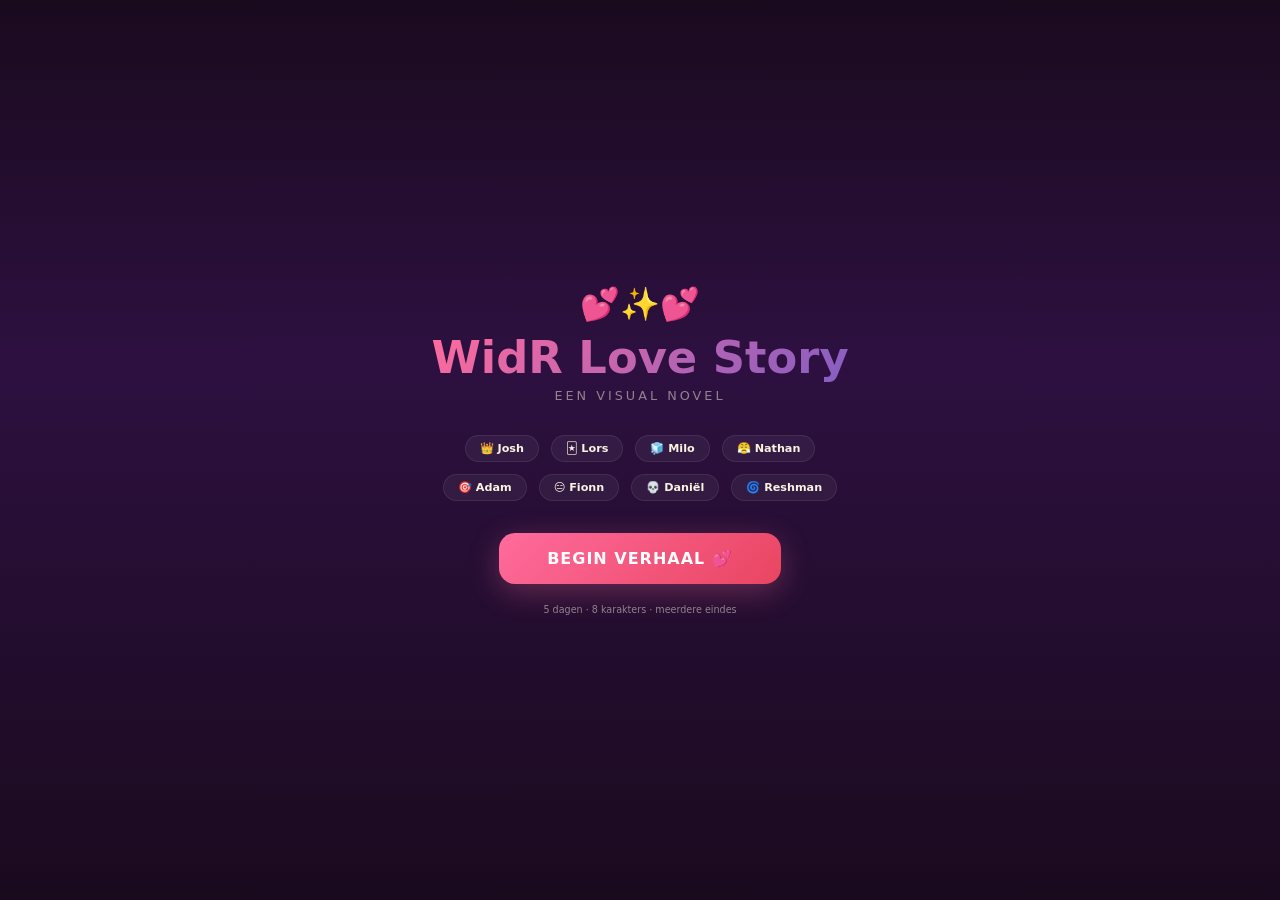
==== dating.html @ e09574bb "added dating games" ====
<!DOCTYPE html>
<html lang="nl">
<head>
<meta charset="UTF-8">
<meta name="viewport" content="width=device-width, initial-scale=1.0">
<title>WidR Love Story 💕</title>
<style>
*{margin:0;padding:0;box-sizing:border-box}
:root{--bg:#1a0a1e;--panel:rgba(40,15,50,0.92);--pink:#FF6B9D;--gold:#F5C518;--red:#E94560;--mint:#16C79A;--blue:#4A90D9;--purple:#845EC2;--text:#FAF3E0;--muted:rgba(250,243,224,0.5);--border:rgba(255,255,255,0.08)}
body{font-family:'Segoe UI',system-ui,sans-serif;background:var(--bg);color:var(--text);min-height:100vh;overflow:hidden}
.screen{display:none;width:100vw;height:100vh;position:absolute;top:0;left:0;flex-direction:column}
.screen.active{display:flex}
button{font-family:inherit;cursor:pointer;border:none;transition:all .25s}
button:hover{transform:translateY(-2px)}
button:active{transform:translateY(0)}

#title-screen{align-items:center;justify-content:center;text-align:center;padding:24px;background:linear-gradient(180deg,#1a0a1e 0%,#2d1040 40%,#1a0a1e 100%)}
.title-hearts{font-size:2rem;margin-bottom:8px;animation:float 3s ease-in-out infinite}
@keyframes float{0%,100%{transform:translateY(0)}50%{transform:translateY(-8px)}}
.title-logo{font-size:2.8rem;font-weight:900;margin-bottom:4px;background:linear-gradient(135deg,var(--pink),var(--purple));-webkit-background-clip:text;-webkit-text-fill-color:transparent}
.title-sub{color:var(--muted);font-size:.8rem;letter-spacing:3px;text-transform:uppercase;margin-bottom:32px}
.title-cast{display:flex;gap:12px;flex-wrap:wrap;justify-content:center;margin-bottom:32px;max-width:400px}
.cast-chip{background:rgba(255,255,255,.05);padding:6px 14px;border-radius:20px;font-size:.7rem;font-weight:600;border:1px solid var(--border)}
.start-btn{padding:16px 48px;border-radius:16px;background:linear-gradient(135deg,var(--pink),var(--red));color:white;font-weight:800;font-size:1rem;letter-spacing:1px;text-transform:uppercase;box-shadow:0 8px 30px rgba(255,107,157,0.3)}
.start-btn:hover{box-shadow:0 12px 40px rgba(255,107,157,0.5)}

#game-screen{flex-direction:column;background:linear-gradient(180deg,#12081a,#1a0a1e)}
.game-top{padding:12px 20px;display:flex;justify-content:space-between;align-items:center;border-bottom:1px solid var(--border);background:rgba(0,0,0,.3)}
.day-label{font-size:.7rem;color:var(--pink);font-weight:700;letter-spacing:2px;text-transform:uppercase}
.time-label{font-size:.65rem;color:var(--muted);font-weight:600}
.hearts-bar{display:flex;gap:10px;flex-wrap:wrap;justify-content:center}
.hb-item{display:flex;align-items:center;gap:3px;font-size:.6rem;font-weight:700;color:var(--muted);padding:3px 8px;border-radius:12px;background:rgba(255,255,255,.04)}
.hb-item .hb-hearts{color:var(--pink)}

.scene-area{flex:1;display:flex;flex-direction:column;justify-content:flex-end;position:relative;overflow:hidden}
.scene-bg{position:absolute;top:0;left:0;width:100%;height:100%;display:flex;align-items:center;justify-content:center;opacity:.15;font-size:8rem;pointer-events:none}
.scene-chars{display:flex;justify-content:center;gap:30px;padding:20px 40px;align-items:flex-end;min-height:200px}
.scene-char{text-align:center;transition:all .4s;opacity:.4;transform:scale(.85)}
.scene-char.active{opacity:1;transform:scale(1)}
.scene-char.highlight{opacity:1;transform:scale(1.1);filter:drop-shadow(0 0 20px rgba(255,107,157,0.4))}
.sc-emoji{font-size:3.5rem;display:block}
.sc-name{font-size:.65rem;font-weight:700;margin-top:4px;letter-spacing:1px}
.sc-hearts-display{font-size:.6rem;color:var(--pink);margin-top:2px}

.dialogue-area{background:var(--panel);backdrop-filter:blur(16px);border-top:1px solid var(--border);padding:20px 28px;min-height:180px;display:flex;flex-direction:column}
.narrator-text{font-size:.8rem;color:var(--muted);font-style:italic;line-height:1.7;margin-bottom:12px}
.speaker-name{font-size:.65rem;color:var(--pink);font-weight:700;letter-spacing:2px;text-transform:uppercase;margin-bottom:6px}
.dialogue-text{font-size:.9rem;line-height:1.7;margin-bottom:14px;min-height:40px}
.choices{display:flex;flex-direction:column;gap:6px}
.choice-btn{padding:12px 18px;border-radius:12px;background:rgba(255,255,255,.05);color:var(--text);font-size:.8rem;font-weight:600;text-align:left;border:1px solid var(--border);line-height:1.4}
.choice-btn:hover{background:rgba(255,107,157,.1);border-color:rgba(255,107,157,.3)}
.continue-btn{align-self:flex-end;padding:10px 24px;border-radius:10px;background:rgba(255,255,255,.06);color:var(--muted);font-size:.7rem;font-weight:700;border:1px solid var(--border);margin-top:8px}
.continue-btn:hover{background:rgba(255,107,157,.1);color:var(--pink);border-color:rgba(255,107,157,.3)}

.heart-popup{position:fixed;font-size:1.8rem;pointer-events:none;animation:heartFloat 1.2s forwards;z-index:100}
@keyframes heartFloat{0%{opacity:1;transform:translateY(0) scale(0.5)}30%{transform:translateY(-20px) scale(1.2)}100%{opacity:0;transform:translateY(-80px) scale(0.8)}}

.reaction-bubble{position:fixed;top:50%;left:50%;transform:translate(-50%,-50%);background:var(--panel);border:2px solid var(--pink);border-radius:16px;padding:16px 24px;font-size:.85rem;font-weight:600;text-align:center;z-index:90;animation:popIn .4s ease;pointer-events:none}
@keyframes popIn{0%{transform:translate(-50%,-50%) scale(0)}60%{transform:translate(-50%,-50%) scale(1.1)}100%{transform:translate(-50%,-50%) scale(1)}}

#ending-screen{align-items:center;justify-content:center;text-align:center;padding:40px;background:radial-gradient(circle at 50% 40%,rgba(255,107,157,.1),transparent 60%),linear-gradient(180deg,#1a0a1e,#2d1040)}
.ending-emoji{font-size:5rem;margin-bottom:12px;animation:float 2s ease-in-out infinite}
.ending-title{font-size:2rem;font-weight:900;margin-bottom:6px;background:linear-gradient(135deg,var(--pink),var(--gold));-webkit-background-clip:text;-webkit-text-fill-color:transparent}
.ending-sub{color:var(--muted);font-size:.75rem;letter-spacing:2px;text-transform:uppercase;margin-bottom:20px}
.ending-text{font-size:.9rem;line-height:1.8;max-width:500px;color:var(--text);margin-bottom:28px}
.ending-hearts{font-size:1.5rem;margin-bottom:24px}

@media(max-width:768px){
  .scene-chars{gap:16px;padding:12px 16px}
  .sc-emoji{font-size:2.5rem}
  .dialogue-area{padding:16px 20px;min-height:160px}
  .title-logo{font-size:2rem}
  .hearts-bar{gap:6px}
  .hb-item{font-size:.5rem;padding:2px 6px}
}
</style>
</head>
<body>

<div id="title-screen" class="screen active">
  <div class="title-hearts">💕✨💕</div>
  <div class="title-logo">WidR Love Story</div>
  <div class="title-sub">Een Visual Novel</div>
  <div class="title-cast">
    <span class="cast-chip">👑 Josh</span>
    <span class="cast-chip">🃏 Lors</span>
    <span class="cast-chip">🧊 Milo</span>
    <span class="cast-chip">😤 Nathan</span>
    <span class="cast-chip">🎯 Adam</span>
    <span class="cast-chip">😑 Fionn</span>
    <span class="cast-chip">💀 Daniël</span>
    <span class="cast-chip">🌀 Reshman</span>
  </div>
  <button class="start-btn" onclick="startGame()">Begin Verhaal 💕</button>
  <div style="margin-top:20px;font-size:.6rem;color:var(--muted)">5 dagen · 8 karakters · meerdere eindes</div>
</div>

<div id="game-screen" class="screen">
  <div class="game-top">
    <div><div class="day-label" id="dayLabel">Dag 1</div><div class="time-label" id="timeLabel">Ochtend</div></div>
    <div class="hearts-bar" id="heartsBar"></div>
  </div>
  <div class="scene-area">
    <div class="scene-bg" id="sceneBg"></div>
    <div class="scene-chars" id="sceneChars"></div>
  </div>
  <div class="dialogue-area" id="dialogueArea"></div>
</div>

<div id="ending-screen" class="screen">
  <div class="ending-emoji" id="endEmoji"></div>
  <div class="ending-title" id="endTitle"></div>
  <div class="ending-sub" id="endSub"></div>
  <div class="ending-text" id="endText"></div>
  <div class="ending-hearts" id="endHearts"></div>
  <button class="start-btn" onclick="location.reload()">Opnieuw Spelen 💕</button>
  <button style="margin-top:10px;padding:10px 24px;border-radius:10px;background:rgba(255,255,255,.06);color:var(--muted);font-size:.7rem" onclick="location.href='index.html'">Terug naar WidR</button>
</div>

<script>
var CHARS = {
  josh: { name:'Josh', emoji:'👑', color:'#F5C518', trait:'leider' },
  lors: { name:'Lors', emoji:'🃏', color:'#E94560', trait:'troller' },
  milo: { name:'Milo', emoji:'🧊', color:'#0F3460', trait:'storyteller' },
  nath: { name:'Nathan', emoji:'😤', color:'#FF6B6B', trait:'ongeduldig' },
  adam: { name:'Adam', emoji:'🎯', color:'#E94560', trait:'sticker king' },
  fionn: { name:'Fionn', emoji:'😑', color:'#16C79A', trait:'sarcastisch' },
  daniel: { name:'Daniël', emoji:'💀', color:'#FF9A3C', trait:'absurdist' },
  reshman: { name:'Reshman', emoji:'🌀', color:'#845EC2', trait:'chaotisch' }
};

var hearts = { josh:0, lors:0, milo:0, nath:0, adam:0, fionn:0, daniel:0, reshman:0 };
var currentScene = 0;
var currentStep = 0;

var STORY = [
  // ===== DAG 1 =====
  { day:1, time:'Ochtend', bg:'🏫', title:'De Eerste Schooldag',
    chars:['josh','fionn','nath'],
    steps:[
      { type:'narrate', text:'Het is je eerste dag op een nieuwe school. Je loopt door de drukke gang en ziet een groepje bij de lockers staan.' },
      { type:'dialogue', speaker:'josh', text:'Hey! Ben jij nieuw hier? Ik ben Josh, ik run een beetje de boel hier. Welkom!' },
      { type:'dialogue', speaker:'fionn', text:'...hij "runt" helemaal niks. Maar welkom, denk ik.' },
      { type:'dialogue', speaker:'nath', text:'Yo! Nog iemand erbij. Hopelijk ben je niet zo irritant als de rest.' },
      { type:'choice', text:'Hoe reageer je?', options:[
        { text:'😊 "Dankjewel Josh! Fijn om iemand te ontmoeten die de leiding heeft."', effects:{josh:2,fionn:-1} },
        { text:'😏 "Runt hij niks? Vertel me meer, Fionn."', effects:{fionn:2,josh:-1} },
        { text:'💪 "Irritant? Nee man, ik ben de beste toevoeging aan deze school."', effects:{nath:2} }
      ]},
      { type:'dialogue', speaker:'josh', text:'Laat me je de school laten zien. We hebben een groepschat, "Wat in de Ranking". Daar ranken we letterlijk alles.' },
      { type:'narrate', text:'Josh laat je zijn telefoon zien. De groepschat heeft duizenden berichten, stickers, en polls over alles van "Beste Docent" tot "Slechtste Excuus".' }
    ]
  },
  { day:1, time:'Middag', bg:'🍽️', title:'Lunchpauze Chaos',
    chars:['lors','adam','daniel'],
    steps:[
      { type:'narrate', text:'In de kantine is het een complete chaos. Iemand gooit een sticker in de groepschat en binnen seconden escaleert alles.' },
      { type:'dialogue', speaker:'lors', text:'HAHAHA! Ik heb net een poll gemaakt: "Wie heeft de slechtste lunchbox?" en Nath staat op nummer 1! 😂' },
      { type:'dialogue', speaker:'adam', text:'*stuurt 47 stickers in 3 seconden* Yo wie is de nieuwe? 👀' },
      { type:'dialogue', speaker:'daniel', text:'Fun fact: als je "broodje kaas" achterwaarts spelt krijg je "saak ejdoorb" en dat klinkt als een Egyptische god.' },
      { type:'choice', text:'Je zit aan hun tafel. Wat doe je?', options:[
        { text:'🃏 Meedoen met Lors en een nog betere troll poll maken', effects:{lors:2,nath:-1} },
        { text:'🎯 Adam\'s stickers complimenteren en vragen hoe hij ze maakt', effects:{adam:2} },
        { text:'💀 Daniël\'s bizarre theorie serieus nemen en doorvragen', effects:{daniel:2} }
      ]},
      { type:'dialogue', speaker:'lors', text:'Hé, deze nieuwe is best cool. Meestal schrikken mensen van mijn energy.' },
      { type:'dialogue', speaker:'adam', text:'Wacht, ik maak een welkomst-sticker speciaal voor jou! 🎨' },
      { type:'narrate', text:'Daniel tekent ondertussen een diagram op een servet dat "bewijst" dat de schoolkantine eigenlijk een portaal naar een andere dimensie is.' }
    ]
  },
  { day:1, time:'Avond', bg:'🌙', title:'Eerste Avond in de GC',
    chars:['milo','reshman'],
    steps:[
      { type:'narrate', text:'Je zit thuis en checkt de groepschat. Er zijn al 300 nieuwe berichten. Milo vertelt een lang verhaal en Reshman reageert met willekeurige memes.' },
      { type:'dialogue', speaker:'milo', text:'...en TOEN zei de docent: "Milo, je werkstuk over de Romeinen hoeft niet in versvorm." Maar het was al te laat. 47 pagina\'s in dichtvorm.' },
      { type:'dialogue', speaker:'reshman', text:'BRO HAHAHA. Wacht. Random vraag. Als je één kaas mocht zijn, welke kaas zou je zijn? 🧀' },
      { type:'choice', text:'De groepschat is wild. Hoe spring je erin?', options:[
        { text:'📖 Reageer op Milo\'s verhaal: "Ik wil die 47 pagina\'s lezen, stuur ze!"', effects:{milo:2} },
        { text:'🌀 Ga mee met Reshman: "Gouda, want ik ben Dutch en cheesy"', effects:{reshman:2} },
        { text:'👋 Stuur een chill introductie naar de hele groep', effects:{josh:1,fionn:1,nath:1} }
      ]},
      { type:'dialogue', speaker:'milo', text:'Eindelijk iemand die cultuur apprecieert! De rest stuurt alleen maar "tl;dr" 😤' },
      { type:'dialogue', speaker:'reshman', text:'GOUDA?! Dat is de beste kaas-keuze die ik ooit heb gehoord. Je bent nu mijn kaas-soulmate. 🧀💕' },
      { type:'narrate', text:'Je valt in slaap met je telefoon in je hand. De groepschat tikt door. Dit wordt een interessant jaar.' }
    ]
  },

  // ===== DAG 2 =====
  { day:2, time:'Ochtend', bg:'📚', title:'De Groepswerk Ramp',
    chars:['josh','fionn'],
    steps:[
      { type:'narrate', text:'De docent deelt groepjes in voor een project. Jij, Josh en Fionn worden in een groep gezet.' },
      { type:'dialogue', speaker:'josh', text:'Perfect, ik maak meteen een planning! Ik verdeel de taken eerlijk. Fionn, jij doet het onderzoek—' },
      { type:'dialogue', speaker:'fionn', text:'Ik doe het onderzoek? Waarom altijd ik? Waarom doe JIJ niet een keer het moeilijke werk, Josh?' },
      { type:'dialogue', speaker:'josh', text:'Ik... ik organiseer alles! Dat IS het moeilijke werk!' },
      { type:'narrate', text:'Het wordt stil. Ze kijken allebei naar jou.' },
      { type:'choice', text:'Hoe los je dit op?', options:[
        { text:'👑 "Josh heeft gelijk, organiseren is ook belangrijk. Maar laten we het samen doen."', effects:{josh:2,fionn:1} },
        { text:'😑 "Fionn maakt een punt. Josh, doe jij het onderzoek en Fionn organiseert."', effects:{fionn:3,josh:-1} },
        { text:'🤝 "Laten we alle drie het onderzoek verdelen. Niemand is de baas."', effects:{josh:1,fionn:2} }
      ]},
      { type:'dialogue', speaker:'fionn', text:'...hm. Oké. Dat is eigenlijk best redelijk.' },
      { type:'dialogue', speaker:'josh', text:'*glimlacht* Jij bent goed in dit soort dingen. Misschien moet je in de GC ook bemiddelen.' }
    ]
  },
  { day:2, time:'Middag', bg:'⚽', title:'De Gymles',
    chars:['nath','adam','reshman'],
    steps:[
      { type:'narrate', text:'Gymles. Het regent, dus jullie spelen zaalvoetbal. Nathan neemt het veel te serieus.' },
      { type:'dialogue', speaker:'nath', text:'KOMOP! WIE SCHOPT ER NOU ZO?! Dit is ZAALVOETBAL, niet RANDOM TRAPPEN!' },
      { type:'dialogue', speaker:'adam', text:'Bro chill, het is gymles, niet de Champions League 😂' },
      { type:'dialogue', speaker:'reshman', text:'*scoort per ongeluk in eigen doel* OEPS. Maar het was een mooie goal toch? Technisch gezien?' },
      { type:'dialogue', speaker:'nath', text:'RESHMAN! HOE KAN JE IN JE EIGEN GOAL SCHIETEN?!' },
      { type:'choice', text:'De situatie escaleert. Wat doe je?', options:[
        { text:'😤 Nathan kalmeren: "Hé, het is maar een spelletje. Adem in, adem uit."', effects:{nath:3} },
        { text:'🎯 Adam een high-five geven en meelachen', effects:{adam:2,nath:-1} },
        { text:'🌀 Met Reshman meedoen en expres ook in eigen doel schieten', effects:{reshman:3,nath:-1} }
      ]},
      { type:'dialogue', speaker:'nath', text:'...*diepe zucht* ...oké. Oké. Het is maar gymles. Sorry dat ik zo deed.' },
      { type:'narrate', text:'Na de gymles staat Nathan naast je bij de waterfontein. "Bedankt," zegt hij zachtjes. "Niemand probeert me ooit te kalmeren. Ze lachen me meestal uit."' }
    ]
  },
  { day:2, time:'Avond', bg:'🎮', title:'Game Night',
    chars:['lors','daniel','milo'],
    steps:[
      { type:'narrate', text:'De groep organiseert een game night via Discord. Lors host en het is al chaos voordat het begint.' },
      { type:'dialogue', speaker:'lors', text:'WELKOM BIJ LORS GAME NIGHT! Regel 1: er zijn geen regels. Regel 2: ik win altijd. Regel 3: zie regel 1.' },
      { type:'dialogue', speaker:'daniel', text:'Ik heb een theorie dat als je in Minecraft een huis bouwt van alleen glass panes, je de matrix kunt zien.' },
      { type:'dialogue', speaker:'milo', text:'Ik ga een kasteel bouwen en het verhaal van elke kamer documenteren. Kamer 1: de balzaal waar de prins zijn eerste dans had—' },
      { type:'dialogue', speaker:'lors', text:'Milo. Het is een SURVIVAL server. Er zijn ZOMBIES. Bouw een MUUR.' },
      { type:'choice', text:'Wat doe je in de game?', options:[
        { text:'🃏 Team up met Lors en samen iedereen grieven', effects:{lors:3} },
        { text:'💀 Help Daniël met zijn bizarre glas-huis experiment', effects:{daniel:3} },
        { text:'📖 Bouw samen met Milo het epische kasteel', effects:{milo:3} }
      ]},
      { type:'narrate', text:'De game night duurt tot 2 uur \'s nachts. Je hebt meer gelachen dan de hele week. De groepschat is daarna vol met inside jokes die alleen jullie begrijpen.' }
    ]
  },

  // ===== DAG 3 =====
  { day:3, time:'Ochtend', bg:'☀️', title:'Het Geheim',
    chars:['josh','fionn','nath','lors'],
    steps:[
      { type:'narrate', text:'Voor schooltijd sta je bij het fietsenhok. Josh komt naar je toe, alleen. Hij lijkt nerveus.' },
      { type:'dialogue', speaker:'josh', text:'Hey... kan ik je iets vertellen? Niet in de groepschat. Gewoon... tussen ons.' },
      { type:'dialogue', speaker:'josh', text:'Soms voelt het alsof ik alles bij elkaar moet houden. De groep, de ranking, alles. En niemand ziet hoeveel moeite dat kost.' },
      { type:'choice', text:'Josh is kwetsbaar. Hoe reageer je?', options:[
        { text:'💕 "Ik zie het wel, Josh. Je doet meer dan je denkt. Ik waardeer het."', effects:{josh:4} },
        { text:'🤝 "Je hoeft niet alles alleen te doen. Ik help je."', effects:{josh:3} },
        { text:'📱 "Vertel dit in de groepschat, de rest moet dit ook horen."', effects:{josh:-2,fionn:1} }
      ]},
      { type:'dialogue', speaker:'josh', text:'...dankjewel. Echt. Dat betekent meer dan je denkt.' },
      { type:'narrate', text:'Even is het stil. Josh glimlacht — niet zijn "admin-glimlach", maar echt. Dan komen de anderen eraan en het moment is voorbij.' }
    ]
  },
  { day:3, time:'Middag', bg:'🎵', title:'De Talentshow',
    chars:['adam','milo','daniel','reshman'],
    steps:[
      { type:'narrate', text:'De school organiseert een talentshow. De groep wil meedoen maar niemand is het eens over wat ze gaan doen.' },
      { type:'dialogue', speaker:'adam', text:'Wij doen een sticker-expositie! Ik print al mijn beste creaties uit op A3 formaat!' },
      { type:'dialogue', speaker:'milo', text:'Nee, we doen een toneelstuk! Ik heb al een script van 30 pagina\'s geschreven over een ridder die—' },
      { type:'dialogue', speaker:'daniel', text:'We doen een wetenschappelijke presentatie over waarom pizza technisch gezien een groente is.' },
      { type:'dialogue', speaker:'reshman', text:'FREESTYLE RAP BATTLE! Ik begin: "Yo, wij zijn WidR, we ranken het allemaal, van kaas tot—" nee wacht dat rijmt niet.' },
      { type:'choice', text:'Ze kijken allemaal naar jou voor de doorslag.', options:[
        { text:'🎯 "Adam\'s sticker-kunst is eigenlijk echt indrukwekkend. Laten we dat doen."', effects:{adam:3} },
        { text:'🧊 "Milo\'s toneelstuk maar dan korter. 5 minuten max."', effects:{milo:3} },
        { text:'💀 "Daniël\'s pizza-presentatie is zo absurd dat we WINNEN."', effects:{daniel:3} },
        { text:'🌀 "Reshman\'s rap maar dan als groep. Iedereen een vers."', effects:{reshman:3} }
      ]},
      { type:'narrate', text:'Jullie oefenen de hele middag. Het is een ramp, maar op de leukste manier mogelijk. Iedereen lacht zo hard dat de docent komt kijken of alles oké is.' }
    ]
  },
  { day:3, time:'Avond', bg:'🌃', title:'Het Balkon',
    chars:['fionn'],
    steps:[
      { type:'narrate', text:'Na schooltijd loop je langs het park. Op een bankje zit Fionn, alleen, met oortjes in. Hij ziet er anders uit dan normaal — niet sarcastisch, maar... stil.' },
      { type:'dialogue', speaker:'fionn', text:'Oh. Jij. *haalt een oortje uit* Ik zit gewoon... na te denken. Doe ik soms.' },
      { type:'dialogue', speaker:'fionn', text:'Iedereen denkt dat ik overal schijt aan heb. Maar... soms is het makkelijker om sarcastisch te zijn dan om te laten zien dat je je ergens druk om maakt.' },
      { type:'choice', text:'Een zeldzaam eerlijk moment van Fionn.', options:[
        { text:'💕 Ga naast hem zitten zonder iets te zeggen. Soms is stilte genoeg.', effects:{fionn:4} },
        { text:'😑 "Welk nummer luister je? Laat horen."', effects:{fionn:3} },
        { text:'🗣️ "Je mag best laten zien dat je je ergens om geeft, weet je."', effects:{fionn:2} }
      ]},
      { type:'dialogue', speaker:'fionn', text:'...je bent anders dan de rest. Niet zo luid. Dat is... niet verschrikkelijk.' },
      { type:'narrate', text:'Van Fionn is dat het mooiste compliment dat je ooit zult krijgen.' }
    ]
  },

  // ===== DAG 4 =====
  { day:4, time:'Ochtend', bg:'🎪', title:'De Schooltrip',
    chars:['josh','lors','nath','fionn','adam','milo','daniel','reshman'],
    steps:[
      { type:'narrate', text:'Schoolreisje naar een pretpark! De hele groep is er. In de bus zit je vast tussen twee mensen. Je mag kiezen waar je gaat zitten.' },
      { type:'choice', text:'Naast wie ga je zitten in de bus?', options:[
        { text:'👑 Josh — hij bewaakt een plek voor je', effects:{josh:2} },
        { text:'🃏 Lors — hij heeft snoep en chaos', effects:{lors:2} },
        { text:'😤 Nathan — hij heeft niemand naast zich', effects:{nath:3} },
        { text:'😑 Fionn — hij heeft een extra oortje voor je', effects:{fionn:2} }
      ]},
      { type:'narrate', text:'De busrit is 2 uur. Jullie praten, lachen, en delen muziek. De rest van de groep is luid op de achterbank.' },
      { type:'dialogue', speaker:'lors', text:'ACHTBAAN COMPETITIE! Wie er het hardst schreeuwt WINT!' },
      { type:'dialogue', speaker:'nath', text:'Dat is GEEN competitie, Lors. Dat is gewoon schreeuwen.' },
      { type:'dialogue', speaker:'adam', text:'Ik ga van elke attractie een sticker maken! 📸' },
      { type:'dialogue', speaker:'reshman', text:'Wist je dat als je in de achtbaan ACHTERWAARTS zit je door de tijd reist? Mijn neef zei dat.' }
    ]
  },
  { day:4, time:'Middag', bg:'🎢', title:'De Achtbaan',
    chars:['lors','adam','daniel','reshman'],
    steps:[
      { type:'narrate', text:'Bij de grootste achtbaan splitst de groep zich op. Sommigen willen, anderen niet.' },
      { type:'dialogue', speaker:'lors', text:'Wie durft?! VOORSTE RIJ! Alleen echte G\'s zitten vooraan!' },
      { type:'dialogue', speaker:'daniel', text:'Statistisch gezien is de achterste rij het engst vanwege de zweep-kracht. Maar de voorste rij is het engst psychologisch. Kies je gif.' },
      { type:'dialogue', speaker:'adam', text:'Ik ga naast je zitten! Dan kan ik je reactie filmen voor een sticker! 😂' },
      { type:'dialogue', speaker:'reshman', text:'Ik zit in de middelste rij. Perfect gebalanceerd, zoals alle dingen zouden moeten zijn. *Thanos stem*' },
      { type:'choice', text:'De achtbaan wacht...', options:[
        { text:'🃏 Voorste rij met Lors — YOLO', effects:{lors:3} },
        { text:'🎯 Naast Adam — laat hem die sticker maar maken', effects:{adam:3} },
        { text:'💀 Achterste rij met Daniël — voor de wetenschap', effects:{daniel:3} },
        { text:'🌀 Middelste rij met Reshman — perfect gebalanceerd', effects:{reshman:3} }
      ]},
      { type:'narrate', text:'De achtbaan is INTENS. Iedereen schreeuwt. Lors het hardst. Daniël analyseert de G-krachten mid-ride. Reshman zingt een lied. Het is perfect.' }
    ]
  },
  { day:4, time:'Avond', bg:'🎡', title:'Het Reuzenrad',
    chars:['josh','fionn','milo','nath'],
    steps:[
      { type:'narrate', text:'Het park sluit bijna. Het reuzenrad draait langzaam in het avondlicht. Er is nog plek voor twee in een gondel.' },
      { type:'choice', text:'Met wie stap je in het reuzenrad?', options:[
        { text:'👑 Josh — hij staat al te wachten bij de ingang', effects:{josh:4} },
        { text:'😑 Fionn — hij doet alsof het hem niks kan schelen maar hij kijkt steeds naar je', effects:{fionn:4} },
        { text:'🧊 Milo — hij wil je het uitzicht beschrijven als een gedicht', effects:{milo:4} },
        { text:'😤 Nathan — hij staat alleen en kijkt naar de zonsondergang', effects:{nath:4} }
      ]},
      { type:'narrate', text:'Bovenin het reuzenrad is het stil. Alleen de wind en het verre geluid van het park. Het uitzicht is prachtig — de hele stad, badend in oranje licht.' },
      { type:'narrate', text:'"Dit was een goede dag," fluistert je metgezel. En je weet dat ze het menen.' }
    ]
  },

  // ===== DAG 5 =====
  { day:5, time:'Ochtend', bg:'🌸', title:'De Laatste Dag',
    chars:['josh','lors','nath','fionn','adam','milo','daniel','reshman'],
    steps:[
      { type:'narrate', text:'Het is vrijdag. De laatste dag van de week. In de groepschat is er een poll: "Beste Moment Van De Week?" Jouw naam komt in meerdere antwoorden voor.' },
      { type:'narrate', text:'Je loopt door de gang en realiseert je dat je in één week een hele vriendengroep hebt gevonden. Maar er is iemand die je extra is opgevallen...' },
      { type:'narrate', text:'De bel gaat. De dag begint. Maar je weet dat dit niet zomaar een vrijdag is. Vandaag verandert alles.' }
    ]
  },
  { day:5, time:'Middag', bg:'💌', title:'De Boodschap',
    chars:[],
    steps:[
      { type:'narrate', text:'Tijdens de lunchpauze vind je een briefje in je locker. Er staat: "Kom na school naar het dak. Ik moet je iets vertellen." Geen naam. Alleen een klein hartje.' },
      { type:'narrate', text:'Je hart slaat over. Wie heeft dit geschreven? Je kijkt de kantine rond. Iedereen gedraagt zich normaal — of niet?' }
    ]
  },
  { day:5, time:'Avond', bg:'🌅', title:'Het Dak', ending:true,
    chars:[],
    steps:[]
  }
];

function startGame() {
  hearts = { josh:0, lors:0, milo:0, nath:0, adam:0, fionn:0, daniel:0, reshman:0 };
  currentScene = 0;
  currentStep = 0;
  showScreen('game-screen');
  renderScene();
}

function showScreen(id) {
  document.querySelectorAll('.screen').forEach(function(s){s.classList.remove('active');});
  document.getElementById(id).classList.add('active');
}

function renderScene() {
  var scene = STORY[currentScene];
  if (!scene) { showEnding(); return; }
  if (scene.ending) { showEnding(); return; }

  document.getElementById('dayLabel').textContent = 'Dag ' + scene.day;
  document.getElementById('timeLabel').textContent = scene.time + ' — ' + scene.title;
  document.getElementById('sceneBg').textContent = scene.bg;

  updateHeartsBar();
  renderChars(scene.chars, null);
  renderStep();
}

function renderChars(charIds, activeId) {
  var el = document.getElementById('sceneChars');
  el.innerHTML = charIds.map(function(id) {
    var c = CHARS[id];
    var cls = id === activeId ? 'highlight' : (activeId ? '' : 'active');
    var h = hearts[id] || 0;
    var heartStr = '';
    for (var i = 0; i < Math.min(h, 10); i++) heartStr += '♥';
    return '<div class="scene-char '+cls+'"><span class="sc-emoji">'+c.emoji+'</span><div class="sc-name" style="color:'+c.color+'">'+c.name+'</div>'+(h>0?'<div class="sc-hearts-display">'+heartStr+'</div>':'')+'</div>';
  }).join('');
}

function renderStep() {
  var scene = STORY[currentScene];
  var step = scene.steps[currentStep];
  if (!step) { nextScene(); return; }

  var area = document.getElementById('dialogueArea');

  if (step.type === 'narrate') {
    renderChars(scene.chars, null);
    area.innerHTML = '<div class="narrator-text">'+step.text+'</div><button class="continue-btn" onclick="advanceStep()">Verder →</button>';
  }
  else if (step.type === 'dialogue') {
    renderChars(scene.chars, step.speaker);
    var c = CHARS[step.speaker];
    area.innerHTML = '<div class="speaker-name" style="color:'+c.color+'">'+c.emoji+' '+c.name+'</div><div class="dialogue-text">'+step.text+'</div><button class="continue-btn" onclick="advanceStep()">Verder →</button>';
  }
  else if (step.type === 'choice') {
    area.innerHTML = '<div class="dialogue-text" style="font-weight:700;">'+step.text+'</div><div class="choices">'+step.options.map(function(o,i){
      return '<button class="choice-btn" onclick="makeChoice('+currentScene+','+currentStep+','+i+')">'+o.text+'</button>';
    }).join('')+'</div>';
  }
}

function advanceStep() {
  currentStep++;
  var scene = STORY[currentScene];
  if (currentStep >= scene.steps.length) { nextScene(); return; }
  renderStep();
}

function nextScene() {
  currentScene++;
  currentStep = 0;
  renderScene();
}

function makeChoice(sceneIdx, stepIdx, optIdx) {
  var step = STORY[sceneIdx].steps[stepIdx];
  var option = step.options[optIdx];
  var effects = option.effects || {};

  Object.keys(effects).forEach(function(id) {
    var amt = effects[id];
    hearts[id] = Math.max(0, (hearts[id]||0) + amt);
    if (amt > 0) spawnHearts(amt);
    if (amt > 0) showReaction(id, amt);
  });

  updateHeartsBar();
  advanceStep();
}

function spawnHearts(count) {
  for (var i = 0; i < count; i++) {
    setTimeout(function() {
      var h = document.createElement('div');
      h.className = 'heart-popup';
      h.textContent = '💕';
      h.style.left = (30 + Math.random()*40) + '%';
      h.style.top = (40 + Math.random()*20) + '%';
      document.body.appendChild(h);
      setTimeout(function(){h.remove();}, 1200);
    }, i * 200);
  }
}

function showReaction(charId, amount) {
  var c = CHARS[charId];
  var reactions = [c.emoji+' +'+amount+' ♥', c.name+' vindt dit leuk! ♥', c.emoji+' ♥♥♥'];
  var bubble = document.createElement('div');
  bubble.className = 'reaction-bubble';
  bubble.textContent = reactions[Math.min(amount-1, reactions.length-1)];
  document.body.appendChild(bubble);
  setTimeout(function(){bubble.remove();}, 1500);
}

function updateHeartsBar() {
  var bar = document.getElementById('heartsBar');
  var sorted = Object.keys(hearts).filter(function(k){return hearts[k]>0;}).sort(function(a,b){return hearts[b]-hearts[a];});
  bar.innerHTML = sorted.map(function(id) {
    var c = CHARS[id];
    var h = hearts[id];
    var str = '';
    for (var i = 0; i < Math.min(h, 8); i++) str += '♥';
    return '<div class="hb-item">'+c.emoji+' <span class="hb-hearts">'+str+'</span></div>';
  }).join('');
}

// ===== ENDING =====
var ENDINGS = {
  josh: { title:'De Admin & Jij', text:'Josh staat op het dak, leunend tegen het hek. Als hij je ziet, glimlacht hij — die echte glimlach, niet zijn admin-glimlach.\n\n"Ik heb iets bedacht," zegt hij. "Ik rank alles, toch? Films, docentjes, excuses. Maar er is één ding dat ik nooit heb gerankt."\n\n"Wat dan?"\n\n"De mensen die belangrijk voor me zijn. Maar als ik het zou doen... zou jij op nummer 1 staan. Altijd."\n\nHij pakt je hand. De zon gaat onder achter de stad. In de groepschat stuurt Lors: "Waar zijn Josh en de nieuwe?! 👀"\n\nMaar dat maakt nu even niet uit. 💕' },
  lors: { title:'Chaos & Liefde', text:'Lors zit op het dak met een tas vol snoep en een bluetooth speaker die veel te hard staat.\n\n"DAAR BEN JE! Ik wachtte al. Kijk, ik heb iets voor je." Hij haalt een zelfgemaakte poll tevoorschijn op zijn telefoon.\n\nDe poll: "Wil je met Lors chillen? Forever?" Opties: "Ja ❤️" en "Absoluut ja 💕"\n\n"Ik weet dat ik chaotisch ben," zegt hij, opeens serieus. "Maar bij jou wil ik... een andere soort chaos. De goede soort."\n\nHij zet het volume harder. "Dit is ons liedje nu. Ik heb het net besloten."\n\nHet is het meest Lors-achtige liefdeverklaring ooit. En het is perfect. 💕' },
  milo: { title:'Een Verhaal Voor Twee', text:'Op het dak ligt een deken met kussens. Milo zit er al, met een notitieboekje.\n\n"Ik heb een verhaal geschreven," zegt hij. "Het gaat over twee mensen die elkaar ontmoeten in een groepschat vol chaos. En langzaam, zonder dat ze het doorhebben, worden ze het belangrijkste deel van elkaars dag."\n\nHij geeft je het boekje. De laatste pagina is leeg.\n\n"Die pagina is voor ons," fluistert hij. "Want dit verhaal heeft nog geen einde. En ik wil het samen met jou schrijven."\n\nDe zon kleurt de hemel oranje en roze, alsof het universum meedoet met het moment. 💕' },
  nath: { title:'Rustig Naast Jou', text:'Nathan staat op het dak, zijn handen in zijn zakken. Hij draait zich om als hij je hoort.\n\n"Hey. Ik... ik ben niet goed in dit soort dingen. Dus ik ga het gewoon zeggen."\n\nHij haalt diep adem. "Alles irriteert me. Mensen, school, de groepschat. Alles. Maar bij jou... bij jou ben ik rustig. Voor het eerst in... ik weet niet hoe lang."\n\nZijn ogen zijn een beetje rood. "Jij maakt me niet gek. Jij maakt me... normaal. En dat is het beste gevoel ter wereld."\n\nHij steekt zijn hand uit. "Dus... wil je naast me staan? Niet alleen nu. Maar... altijd?"\n\nJe pakt zijn hand. Hij glimlacht. Echt glimlacht. 💕' },
  adam: { title:'De Perfecte Sticker', text:'Het dak is versierd met prints van Adam\'s beste stickers. In het midden hangt een grote, nieuwe sticker die je nog nooit hebt gezien.\n\nHet is een tekening van jullie twee. Samen. Met hartjes.\n\n"Ik heb de hele nacht eraan gewerkt," zegt Adam. "Het is mijn beste werk ooit. Want het is de enige sticker die echt iets BETEKENT."\n\nHij pakt je handen. "Elke sticker die ik maak is grappig of random. Maar deze... deze is echt. Net als wat ik voor je voel."\n\n"Wil je mijn permanente sticker-partner zijn? In de chat en... daarbuiten?"\n\nJe knikt. Hij stuurt de sticker naar de groepschat. Iedereen reageert met 🔥🔥🔥. 💕' },
  fionn: { title:'Niet Verschrikkelijk', text:'Fionn zit op de rand van het dak, benen bungelend. Hij heeft zijn oortjes in maar haalt er eentje uit als je komt.\n\n"...ik wist dat jij het was," zegt hij. Zijn stem is zachter dan normaal.\n\n"Ik ga iets zeggen en ik wil dat je weet dat ik dit NOOIT doe. Oké? Nooit."\n\nStilte.\n\n"Jij bent niet irritant. Jij bent niet saai. Jij bent niet zoals de rest." Hij kijkt je aan. "Jij bent... de enige persoon bij wie ik mezelf kan zijn. Niet de sarcastische versie. Gewoon... ik."\n\nHij geeft je het andere oortje. "Luister mee. En... blijf. Als je wilt."\n\nJullie zitten samen op het dak, delend in de muziek en de stilte. En voor het eerst is Fionn\'s stilte niet koud — het is warm. 💕' },
  daniel: { title:'De Bizarre Waarheid', text:'Op het dak heeft Daniël een "wetenschappelijke opstelling" gemaakt met kaarsjes en een whiteboard.\n\nOp het whiteboard staat een ingewikkeld diagram met pijlen, formules, en in het midden: een hartje.\n\n"Volgens mijn berekeningen," begint hij plechtig, "is er een 97.3% kans dat ik verliefd op je ben. De foutmarge is 2.7%, maar dat komt door Lors die steeds mijn data saboteert."\n\nHij wijst naar het diagram. "Zie je deze pijl? Dat ben jij. En deze? Dat ben ik. En als je de coördinaten berekent... komen we precies bij elkaar uit."\n\nHij laat het whiteboard zakken. "Maar echt, zonder de onzin: jij maakt mijn wereld minder absurd. Of eigenlijk, je maakt de absurditeit de moeite waard."\n\nHij steekt een kaarsje aan. Het waait meteen uit. "...dat was poëtischer in mijn hoofd." 💕' },
  reshman: { title:'Chaos Soulmates', text:'Je hoort muziek voordat je het dak bereikt. Reshman staat daar met een draagbare speaker, dansend in zijn eentje.\n\n"YOOOO! Je bent er!" Hij rent naar je toe. "Oké, oké, wacht. Ik heb dit geoefend."\n\nHij haalt diep adem en probeert serieus te kijken. Het lukt ongeveer 3 seconden.\n\n"Jij bent mijn kaas-soulmate. Maar ook mijn echte soulmate. Ik weet dat ik random ben en chaotisch en soms te veel en—"\n\n"Reshman."\n\n"Ja?"\n\n"Ik vind je chaos leuk."\n\nZijn gezicht licht op als een kerstboom. "ECHT?! Want ik heb MEER chaos. Zoveel meer. We kunnen samen chaotisch zijn! CHAOS COUPLE! We—"\n\nJe kust hem op zijn wang om hem stil te krijgen. Het werkt. Voor precies 0.5 seconden.\n\n"DIT IS HET BESTE MOMENT VAN MIJN LEVEN!" 💕' },
  nobody: { title:'De Groep', text:'Je gaat naar het dak, maar niemand is er. Dan hoor je voetstappen — ze komen ALLEMAAL het dak op.\n\n"SURPRISE!" schreeuwt Lors. Josh heeft taart. Adam plakt stickers overal. Milo leest een gedicht voor. Nathan probeert niet te huilen (hij faalt). Fionn doet alsof het hem niks doet (hij faalt ook). Daniël heeft een theorie over waarom groepsvriendschap wetenschappelijk bewezen de beste relatie is. Reshman danst.\n\n"Je bent onderdeel van ons nu," zegt Josh. "Wat in de Ranking is niet compleet zonder jou."\n\nGeen romantiek. Iets beters: een groep die je accepteert zoals je bent.\n\nEn in de groepschat? Jij staat op #1 in de poll "Beste Nieuw Lid Ooit." 💕' }
};

function showEnding() {
  var maxChar = 'nobody';
  var maxHearts = 0;
  Object.keys(hearts).forEach(function(id) {
    if (hearts[id] > maxHearts) { maxHearts = hearts[id]; maxChar = id; }
  });
  if (maxHearts < 3) maxChar = 'nobody';

  var ending = ENDINGS[maxChar];
  var c = maxChar !== 'nobody' ? CHARS[maxChar] : null;

  showScreen('ending-screen');
  document.getElementById('endEmoji').textContent = c ? c.emoji : '👑';
  document.getElementById('endTitle').textContent = ending.title;
  document.getElementById('endSub').textContent = maxChar !== 'nobody' ? maxHearts + ' hartjes verzameld' : 'Vriendschap Einde';

  var paragraphs = ending.text.split('\n\n');
  document.getElementById('endText').innerHTML = paragraphs.map(function(p){return '<p style="margin-bottom:12px">'+p+'</p>';}).join('');

  var heartStr = '';
  for (var i = 0; i < Math.min(maxHearts, 15); i++) heartStr += '💕';
  document.getElementById('endHearts').textContent = heartStr || '💕';
}
</script>
</body>
</html>
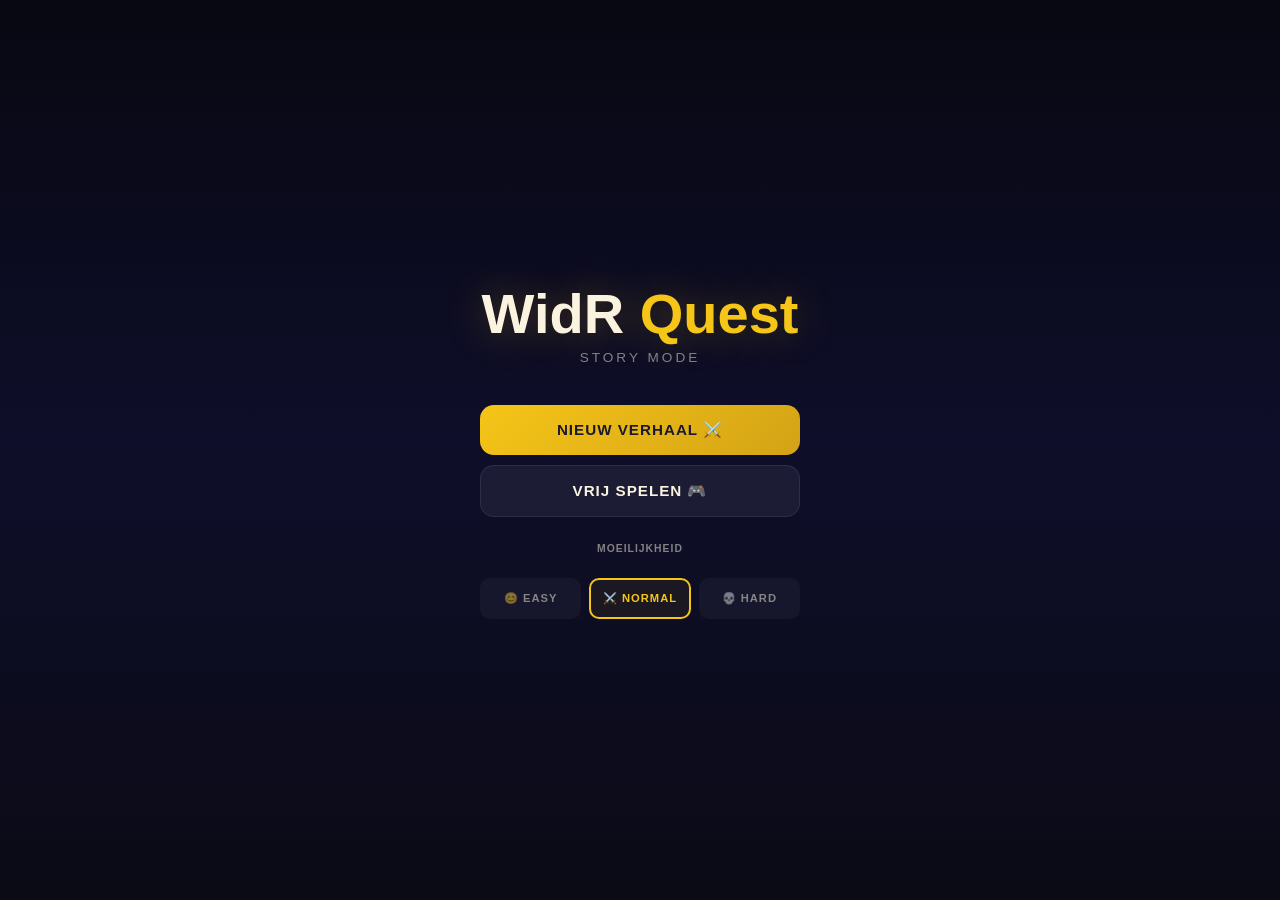
==== commit 25c976fe: "Added Name for main character." ====
--- a/dating.html
+++ b/dating.html
@@ -3,524 +3,1088 @@
 <head>
 <meta charset="UTF-8">
 <meta name="viewport" content="width=device-width, initial-scale=1.0">
-<title>WidR Love Story 💕</title>
+<title>WidR Quest — Story Mode</title>
 <style>
 *{margin:0;padding:0;box-sizing:border-box}
-:root{--bg:#1a0a1e;--panel:rgba(40,15,50,0.92);--pink:#FF6B9D;--gold:#F5C518;--red:#E94560;--mint:#16C79A;--blue:#4A90D9;--purple:#845EC2;--text:#FAF3E0;--muted:rgba(250,243,224,0.5);--border:rgba(255,255,255,0.08)}
-body{font-family:'Segoe UI',system-ui,sans-serif;background:var(--bg);color:var(--text);min-height:100vh;overflow:hidden}
+:root{--bg:#0B0B16;--panel:rgba(26,26,46,0.85);--gold:#F5C518;--accent:#E94560;--mint:#16C79A;--blue:#0F3460;--purple:#845EC2;--coral:#FF6B6B;--orange:#FF9A3C;--text:#FAF3E0;--muted:rgba(250,243,224,0.5);--border:rgba(255,255,255,0.08)}
+body{font-family:-apple-system,BlinkMacSystemFont,'Segoe UI',sans-serif;background:var(--bg);color:var(--text);min-height:100vh;overflow:hidden;display:flex;justify-content:center;align-items:center}
 .screen{display:none;width:100vw;height:100vh;position:absolute;top:0;left:0;flex-direction:column}
 .screen.active{display:flex}
-button{font-family:inherit;cursor:pointer;border:none;transition:all .25s}
-button:hover{transform:translateY(-2px)}
-button:active{transform:translateY(0)}
-
-#title-screen{align-items:center;justify-content:center;text-align:center;padding:24px;background:linear-gradient(180deg,#1a0a1e 0%,#2d1040 40%,#1a0a1e 100%)}
-.title-hearts{font-size:2rem;margin-bottom:8px;animation:float 3s ease-in-out infinite}
-@keyframes float{0%,100%{transform:translateY(0)}50%{transform:translateY(-8px)}}
-.title-logo{font-size:2.8rem;font-weight:900;margin-bottom:4px;background:linear-gradient(135deg,var(--pink),var(--purple));-webkit-background-clip:text;-webkit-text-fill-color:transparent}
-.title-sub{color:var(--muted);font-size:.8rem;letter-spacing:3px;text-transform:uppercase;margin-bottom:32px}
-.title-cast{display:flex;gap:12px;flex-wrap:wrap;justify-content:center;margin-bottom:32px;max-width:400px}
-.cast-chip{background:rgba(255,255,255,.05);padding:6px 14px;border-radius:20px;font-size:.7rem;font-weight:600;border:1px solid var(--border)}
-.start-btn{padding:16px 48px;border-radius:16px;background:linear-gradient(135deg,var(--pink),var(--red));color:white;font-weight:800;font-size:1rem;letter-spacing:1px;text-transform:uppercase;box-shadow:0 8px 30px rgba(255,107,157,0.3)}
-.start-btn:hover{box-shadow:0 12px 40px rgba(255,107,157,0.5)}
-
-#game-screen{flex-direction:column;background:linear-gradient(180deg,#12081a,#1a0a1e)}
-.game-top{padding:12px 20px;display:flex;justify-content:space-between;align-items:center;border-bottom:1px solid var(--border);background:rgba(0,0,0,.3)}
-.day-label{font-size:.7rem;color:var(--pink);font-weight:700;letter-spacing:2px;text-transform:uppercase}
-.time-label{font-size:.65rem;color:var(--muted);font-weight:600}
-.hearts-bar{display:flex;gap:10px;flex-wrap:wrap;justify-content:center}
-.hb-item{display:flex;align-items:center;gap:3px;font-size:.6rem;font-weight:700;color:var(--muted);padding:3px 8px;border-radius:12px;background:rgba(255,255,255,.04)}
-.hb-item .hb-hearts{color:var(--pink)}
-
-.scene-area{flex:1;display:flex;flex-direction:column;justify-content:flex-end;position:relative;overflow:hidden}
-.scene-bg{position:absolute;top:0;left:0;width:100%;height:100%;display:flex;align-items:center;justify-content:center;opacity:.15;font-size:8rem;pointer-events:none}
-.scene-chars{display:flex;justify-content:center;gap:30px;padding:20px 40px;align-items:flex-end;min-height:200px}
-.scene-char{text-align:center;transition:all .4s;opacity:.4;transform:scale(.85)}
-.scene-char.active{opacity:1;transform:scale(1)}
-.scene-char.highlight{opacity:1;transform:scale(1.1);filter:drop-shadow(0 0 20px rgba(255,107,157,0.4))}
-.sc-emoji{font-size:3.5rem;display:block}
-.sc-name{font-size:.65rem;font-weight:700;margin-top:4px;letter-spacing:1px}
-.sc-hearts-display{font-size:.6rem;color:var(--pink);margin-top:2px}
-
-.dialogue-area{background:var(--panel);backdrop-filter:blur(16px);border-top:1px solid var(--border);padding:20px 28px;min-height:180px;display:flex;flex-direction:column}
-.narrator-text{font-size:.8rem;color:var(--muted);font-style:italic;line-height:1.7;margin-bottom:12px}
-.speaker-name{font-size:.65rem;color:var(--pink);font-weight:700;letter-spacing:2px;text-transform:uppercase;margin-bottom:6px}
-.dialogue-text{font-size:.9rem;line-height:1.7;margin-bottom:14px;min-height:40px}
-.choices{display:flex;flex-direction:column;gap:6px}
-.choice-btn{padding:12px 18px;border-radius:12px;background:rgba(255,255,255,.05);color:var(--text);font-size:.8rem;font-weight:600;text-align:left;border:1px solid var(--border);line-height:1.4}
-.choice-btn:hover{background:rgba(255,107,157,.1);border-color:rgba(255,107,157,.3)}
-.continue-btn{align-self:flex-end;padding:10px 24px;border-radius:10px;background:rgba(255,255,255,.06);color:var(--muted);font-size:.7rem;font-weight:700;border:1px solid var(--border);margin-top:8px}
-.continue-btn:hover{background:rgba(255,107,157,.1);color:var(--pink);border-color:rgba(255,107,157,.3)}
-
-.heart-popup{position:fixed;font-size:1.8rem;pointer-events:none;animation:heartFloat 1.2s forwards;z-index:100}
-@keyframes heartFloat{0%{opacity:1;transform:translateY(0) scale(0.5)}30%{transform:translateY(-20px) scale(1.2)}100%{opacity:0;transform:translateY(-80px) scale(0.8)}}
-
-.reaction-bubble{position:fixed;top:50%;left:50%;transform:translate(-50%,-50%);background:var(--panel);border:2px solid var(--pink);border-radius:16px;padding:16px 24px;font-size:.85rem;font-weight:600;text-align:center;z-index:90;animation:popIn .4s ease;pointer-events:none}
-@keyframes popIn{0%{transform:translate(-50%,-50%) scale(0)}60%{transform:translate(-50%,-50%) scale(1.1)}100%{transform:translate(-50%,-50%) scale(1)}}
-
-#ending-screen{align-items:center;justify-content:center;text-align:center;padding:40px;background:radial-gradient(circle at 50% 40%,rgba(255,107,157,.1),transparent 60%),linear-gradient(180deg,#1a0a1e,#2d1040)}
-.ending-emoji{font-size:5rem;margin-bottom:12px;animation:float 2s ease-in-out infinite}
-.ending-title{font-size:2rem;font-weight:900;margin-bottom:6px;background:linear-gradient(135deg,var(--pink),var(--gold));-webkit-background-clip:text;-webkit-text-fill-color:transparent}
-.ending-sub{color:var(--muted);font-size:.75rem;letter-spacing:2px;text-transform:uppercase;margin-bottom:20px}
-.ending-text{font-size:.9rem;line-height:1.8;max-width:500px;color:var(--text);margin-bottom:28px}
-.ending-hearts{font-size:1.5rem;margin-bottom:24px}
+button{font-family:inherit;cursor:pointer;border:none;transition:all .2s}
+button:hover{transform:translateY(-1px)}
+button:active{transform:translateY(1px)}
+button:disabled{opacity:.35;cursor:not-allowed;transform:none!important}
+
+/* TITLE SCREEN */
+#title-screen{align-items:center;justify-content:center;text-align:center;padding:20px;background:linear-gradient(180deg,#080812 0%,#0e0e2a 50%,#0B0B16 100%)}
+.title-logo{font-size:3.5rem;font-weight:900;margin-bottom:4px;text-shadow:0 0 40px rgba(245,197,24,0.3)}
+.title-logo span{color:var(--gold)}
+.title-sub{color:var(--muted);font-size:.85rem;letter-spacing:3px;text-transform:uppercase;margin-bottom:40px}
+.title-menu{display:flex;flex-direction:column;gap:10px;width:100%;max-width:320px}
+.title-btn{padding:16px 24px;border-radius:14px;font-weight:800;font-size:.95rem;letter-spacing:1px;text-transform:uppercase}
+.title-btn-story{background:linear-gradient(135deg,var(--gold),#D4A316);color:#1A1A2E}
+.title-btn-free{background:rgba(255,255,255,.06);color:var(--text);border:1px solid var(--border)}
+.title-btn-free:hover{background:rgba(255,255,255,.1)}
+.title-btn-load{background:rgba(22,199,154,.1);color:var(--mint);border:1px solid rgba(22,199,154,.2)}
+.title-btn-load:hover{background:rgba(22,199,154,.15)}
+.save-info{font-size:.65rem;color:var(--muted);margin-top:2px;font-weight:400;text-transform:none;letter-spacing:0}
+.difficulty-row{display:flex;gap:8px;margin-top:10px}
+.diff-btn{flex:1;padding:12px 8px;border-radius:10px;background:rgba(255,255,255,.04);color:var(--muted);font-size:.7rem;font-weight:700;letter-spacing:1px;text-transform:uppercase;border:2px solid transparent;text-align:center}
+.diff-btn.active{border-color:var(--gold);color:var(--gold);background:rgba(245,197,24,.06)}
+.diff-label{font-size:.65rem;color:var(--muted);letter-spacing:1px;text-transform:uppercase;font-weight:700;margin-top:16px;margin-bottom:4px}
+
+/* DIALOGUE SCREEN */
+#dialogue-screen{padding:0;background:#080812}
+.dialogue-bg{width:100%;height:100%;display:flex;flex-direction:column;justify-content:flex-end;position:relative}
+.dialogue-scene{flex:1;display:flex;align-items:center;justify-content:center;gap:40px;padding:40px}
+.dialogue-char{text-align:center;transition:all .4s}
+.dialogue-char.speaking{transform:scale(1.1)}
+.dialogue-char.dim{opacity:.4;transform:scale(.9)}
+.dialogue-char-emoji{font-size:4rem}
+.dialogue-char-name{font-size:.75rem;font-weight:700;margin-top:6px;letter-spacing:1px}
+.dialogue-box{background:var(--panel);backdrop-filter:blur(12px);border-top:1px solid var(--border);padding:24px 40px;min-height:160px;display:flex;flex-direction:column;justify-content:space-between}
+.dialogue-speaker{font-size:.7rem;color:var(--gold);font-weight:700;letter-spacing:1.5px;text-transform:uppercase;margin-bottom:8px}
+.dialogue-text{font-size:.95rem;line-height:1.7;max-width:800px;min-height:60px}
+.dialogue-continue{align-self:flex-end;padding:10px 24px;border-radius:8px;background:rgba(255,255,255,.06);color:var(--muted);font-size:.75rem;font-weight:700;border:1px solid var(--border);margin-top:12px}
+.dialogue-continue:hover{background:rgba(245,197,24,.1);color:var(--gold);border-color:rgba(245,197,24,.3)}
+.chapter-title-overlay{position:absolute;top:0;left:0;width:100%;height:100%;display:flex;flex-direction:column;align-items:center;justify-content:center;background:rgba(8,8,18,.95);z-index:10;animation:fadeSlide .6s ease}
+.chapter-num{font-size:.8rem;color:var(--gold);letter-spacing:4px;text-transform:uppercase;font-weight:700;margin-bottom:8px}
+.chapter-name{font-size:2.2rem;font-weight:900;margin-bottom:16px;text-align:center}
+.chapter-desc{color:var(--muted);font-size:.85rem;text-align:center;max-width:400px;line-height:1.6;margin-bottom:30px}
+
+/* UNLOCK SCREEN */
+#unlock-screen{align-items:center;justify-content:center;text-align:center;padding:40px;background:radial-gradient(circle at 50% 50%,rgba(245,197,24,.08),transparent 60%),#080812}
+.unlock-badge{font-size:5rem;margin-bottom:16px;animation:popIn .5s ease}
+.unlock-title{font-size:.75rem;color:var(--gold);letter-spacing:3px;text-transform:uppercase;font-weight:700;margin-bottom:6px}
+.unlock-name{font-size:2rem;font-weight:900;margin-bottom:4px}
+.unlock-role{color:var(--muted);font-size:.85rem;margin-bottom:24px}
+.unlock-stats{display:flex;gap:12px;justify-content:center;margin-bottom:30px}
+.unlock-stat{background:var(--panel);padding:8px 14px;border-radius:8px;border:1px solid var(--border);font-size:.7rem;font-weight:700}
+@keyframes popIn{0%{transform:scale(0) rotate(-20deg);opacity:0}60%{transform:scale(1.2) rotate(5deg)}100%{transform:scale(1) rotate(0);opacity:1}}
+
+/* SELECT SCREEN */
+#select-screen{align-items:center;justify-content:center;padding:20px;overflow-y:auto}
+.select-title{font-size:2.4rem;font-weight:900;text-align:center;margin-bottom:4px}
+.select-title span{color:var(--gold)}
+.select-sub{color:var(--muted);font-size:.8rem;letter-spacing:2px;text-transform:uppercase;margin-bottom:20px;text-align:center}
+.roster{display:grid;grid-template-columns:repeat(4,1fr);gap:8px;max-width:720px;width:100%;margin-bottom:16px}
+.roster-card{background:var(--panel);border:2px solid transparent;border-radius:14px;padding:12px 8px;text-align:center;cursor:pointer;transition:all .25s;position:relative}
+.roster-card:hover{background:rgba(255,255,255,.06);border-color:rgba(255,255,255,.15)}
+.roster-card.picked{border-color:var(--gold);background:rgba(245,197,24,.08)}
+.roster-card.picked::after{content:'✓';position:absolute;top:6px;right:8px;color:var(--gold);font-weight:900;font-size:.75rem}
+.roster-card.locked{opacity:.3;cursor:not-allowed;pointer-events:none}
+.roster-card.locked::after{content:'🔒';position:absolute;top:6px;right:8px;font-size:.7rem}
+.rc-emoji{font-size:2rem;display:block;margin-bottom:4px}
+.rc-name{font-size:.75rem;font-weight:700}
+.rc-title{font-size:.6rem;color:var(--muted);margin-top:2px}
+.rc-stats{display:flex;gap:3px;justify-content:center;margin-top:6px;flex-wrap:wrap}
+.rc-stat{font-size:.5rem;padding:2px 4px;border-radius:4px;background:rgba(255,255,255,.06);color:var(--muted);font-weight:600}
+.party-preview{display:flex;gap:10px;margin-bottom:14px;min-height:46px;justify-content:center;align-items:center}
+.pp-slot{width:42px;height:42px;border-radius:10px;background:rgba(255,255,255,.04);border:2px dashed rgba(255,255,255,.1);display:flex;align-items:center;justify-content:center;font-size:1.4rem;transition:all .3s}
+.pp-slot.filled{border-style:solid;border-color:var(--gold);background:rgba(245,197,24,.06)}
+.start-btn{padding:14px 48px;border-radius:12px;background:linear-gradient(135deg,var(--gold),#D4A316);color:#1A1A2E;font-weight:800;font-size:1rem;letter-spacing:1px;text-transform:uppercase}
+
+/* BATTLE SCREEN */
+#battle-screen{padding:0;background:#080812}
+.battle-bg{width:100%;height:100%;display:grid;grid-template-rows:1fr auto;position:relative}
+.arena{flex:1;display:flex;justify-content:space-between;align-items:center;padding:30px 40px;position:relative}
+.team-side{display:flex;flex-direction:column;gap:8px}
+.fighter{display:flex;align-items:center;gap:8px;padding:8px 12px;border-radius:12px;background:var(--panel);border:1px solid var(--border);min-width:190px;transition:all .3s}
+.fighter.active-turn{border-color:var(--gold);box-shadow:0 0 16px rgba(245,197,24,.2)}
+.fighter.ko{opacity:.35;filter:grayscale(1)}
+.fighter.hit{animation:shake .3s}
+.fighter.boss-fighter{border-color:var(--accent);background:rgba(233,69,96,.08);min-width:220px}
+.f-emoji{font-size:1.6rem;min-width:32px;text-align:center}
+.f-info{flex:1}
+.f-name{font-size:.7rem;font-weight:700}
+.f-hp-row{display:flex;align-items:center;gap:6px;margin-top:3px}
+.f-hp-bar{flex:1;height:6px;background:rgba(255,255,255,.08);border-radius:3px;overflow:hidden}
+.f-hp-fill{height:100%;border-radius:3px;transition:width .4s;background:var(--mint)}
+.f-hp-fill.low{background:var(--coral)}
+.f-hp-fill.mid{background:var(--orange)}
+.f-hp-text{font-size:.55rem;color:var(--muted);min-width:40px;text-align:right;font-weight:600}
+.f-mp-row{display:flex;align-items:center;gap:6px;margin-top:2px}
+.f-mp-bar{flex:1;height:4px;background:rgba(255,255,255,.06);border-radius:2px;overflow:hidden}
+.f-mp-fill{height:100%;border-radius:2px;transition:width .4s;background:var(--blue)}
+.f-mp-text{font-size:.5rem;color:var(--muted);min-width:40px;text-align:right}
+.f-status{display:flex;gap:3px;margin-top:3px}
+.status-icon{font-size:.6rem;padding:1px 4px;border-radius:3px;background:rgba(255,255,255,.06)}
+.battle-num{position:absolute;top:16px;left:50%;transform:translateX(-50%);font-size:.7rem;color:var(--gold);font-weight:700;letter-spacing:2px;text-transform:uppercase;background:var(--panel);padding:6px 14px;border-radius:8px;border:1px solid var(--border)}
+.vs-text{position:absolute;top:50%;left:50%;transform:translate(-50%,-50%);font-size:2.5rem;font-weight:900;color:rgba(255,255,255,.06)}
+
+.battle-hud{background:var(--panel);backdrop-filter:blur(12px);border-top:1px solid var(--border);padding:14px 24px;display:flex;gap:16px;align-items:stretch;min-height:130px}
+.log-panel{flex:1.5;display:flex;flex-direction:column}
+.log-title{font-size:.6rem;color:var(--gold);letter-spacing:1.5px;font-weight:700;margin-bottom:4px;text-transform:uppercase}
+.log-box{flex:1;overflow-y:auto;font-size:.7rem;color:var(--muted);line-height:1.6;max-height:85px}
+.log-box .dmg{color:var(--coral)}
+.log-box .heal{color:var(--mint)}
+.log-box .info{color:var(--gold)}
+.log-box .buff{color:var(--purple)}
+.action-panel{flex:1;display:flex;flex-direction:column;gap:5px}
+.action-title{font-size:.6rem;color:var(--gold);letter-spacing:1.5px;font-weight:700;margin-bottom:2px;text-transform:uppercase}
+.action-grid{display:grid;grid-template-columns:1fr 1fr;gap:5px;flex:1}
+.act-btn{padding:8px;border-radius:8px;font-weight:700;font-size:.65rem;text-transform:uppercase;letter-spacing:.5px;text-align:center;display:flex;flex-direction:column;align-items:center;justify-content:center}
+.act-btn .cost{font-size:.5rem;font-weight:400;opacity:.7;margin-top:2px}
+.btn-atk{background:linear-gradient(135deg,var(--coral),#D84D4D);color:#fff}
+.btn-spc{background:linear-gradient(135deg,var(--purple),#6B3FA0);color:#fff}
+.btn-def{background:linear-gradient(135deg,var(--blue),#0A2540);color:#fff}
+.btn-itm{background:linear-gradient(135deg,var(--orange),#D4820E);color:#fff}
+.moves-panel,.target-panel,.items-panel{flex:1.2;display:none;flex-direction:column;gap:4px}
+.moves-panel.active,.target-panel.active,.items-panel.active{display:flex}
+.move-btn{padding:6px 10px;border-radius:8px;background:rgba(255,255,255,.06);color:var(--text);font-size:.65rem;font-weight:600;text-align:left;border:1px solid var(--border);display:flex;justify-content:space-between;align-items:center}
+.move-btn:hover{background:rgba(255,255,255,.1);border-color:rgba(255,255,255,.2)}
+.move-btn .mv-cost{font-size:.55rem;color:var(--muted)}
+.tgt-btn{padding:6px 10px;border-radius:8px;background:rgba(255,255,255,.06);color:var(--text);font-size:.65rem;font-weight:600;border:1px solid var(--border);text-align:left}
+.tgt-btn:hover{background:rgba(233,69,96,.1);border-color:var(--accent)}
+.back-btn{padding:4px 10px;border-radius:6px;background:rgba(255,255,255,.05);color:var(--muted);font-size:.6rem;margin-top:auto;align-self:flex-start}
+
+/* TRANSITION */
+#transition-screen{align-items:center;justify-content:center;text-align:center;padding:40px}
+.trans-title{font-size:1.8rem;font-weight:900;margin-bottom:8px}
+.trans-sub{color:var(--muted);font-size:.8rem;margin-bottom:16px}
+.trans-party{display:flex;gap:14px;margin-bottom:20px;justify-content:center;flex-wrap:wrap}
+.tp-card{background:var(--panel);border-radius:12px;padding:10px 14px;border:1px solid var(--border);min-width:90px;text-align:center}
+.tp-emoji{font-size:1.4rem}
+.tp-name{font-size:.65rem;font-weight:700;margin-top:4px}
+.tp-hp{font-size:.55rem;color:var(--mint);margin-top:2px}
+.next-btn{padding:14px 40px;border-radius:12px;background:linear-gradient(135deg,var(--accent),#B82C44);color:#fff;font-weight:800;font-size:.85rem;letter-spacing:1px;text-transform:uppercase}
+
+/* RESULT */
+#result-screen{align-items:center;justify-content:center;text-align:center;padding:40px}
+.result-title{font-size:3rem;font-weight:900;margin-bottom:8px}
+.result-sub{color:var(--muted);font-size:.95rem;margin-bottom:24px;max-width:500px;line-height:1.6}
+.result-btn{padding:14px 40px;border-radius:12px;background:linear-gradient(135deg,var(--gold),#D4A316);color:#1A1A2E;font-weight:800;font-size:.85rem;letter-spacing:1px;text-transform:uppercase;margin:4px}
+
+@keyframes popUp{0%{opacity:1;transform:translateY(0)}100%{opacity:0;transform:translateY(-40px)}}
+@keyframes shake{0%,100%{transform:translateX(0)}25%{transform:translateX(-6px)}75%{transform:translateX(6px)}}
+@keyframes fadeSlide{from{opacity:0;transform:translateY(10px)}to{opacity:1;transform:translateY(0)}}
+.fade-in{animation:fadeSlide .4s ease}
 
 @media(max-width:768px){
-  .scene-chars{gap:16px;padding:12px 16px}
-  .sc-emoji{font-size:2.5rem}
-  .dialogue-area{padding:16px 20px;min-height:160px}
-  .title-logo{font-size:2rem}
-  .hearts-bar{gap:6px}
-  .hb-item{font-size:.5rem;padding:2px 6px}
+  .roster{grid-template-columns:repeat(3,1fr)}
+  .arena{padding:20px 16px;flex-direction:column;gap:20px}
+  .fighter{min-width:140px}
+  .battle-hud{flex-direction:column;padding:12px 16px;min-height:auto}
+  .dialogue-scene{flex-direction:column;gap:20px;padding:20px}
+  .dialogue-box{padding:20px}
+  .title-logo{font-size:2.5rem}
 }
 </style>
 </head>
 <body>
 
 <div id="title-screen" class="screen active">
-  <div class="title-hearts">💕✨💕</div>
-  <div class="title-logo">WidR Love Story</div>
-  <div class="title-sub">Een Visual Novel</div>
-  <div class="title-cast">
-    <span class="cast-chip">👑 Josh</span>
-    <span class="cast-chip">🃏 Lors</span>
-    <span class="cast-chip">🧊 Milo</span>
-    <span class="cast-chip">😤 Nathan</span>
-    <span class="cast-chip">🎯 Adam</span>
-    <span class="cast-chip">😑 Fionn</span>
-    <span class="cast-chip">💀 Daniël</span>
-    <span class="cast-chip">🌀 Reshman</span>
+  <div class="title-logo">WidR <span>Quest</span></div>
+  <div class="title-sub">Story Mode</div>
+  <div class="title-menu">
+    <button class="title-btn title-btn-story" onclick="startStoryMode()">Nieuw Verhaal ⚔️</button>
+    <button class="title-btn title-btn-load" id="btn-continue" style="display:none" onclick="loadGame()">
+      Verder Spelen →
+      <div class="save-info" id="save-info"></div>
+    </button>
+    <button class="title-btn title-btn-free" onclick="startFreePlay()">Vrij Spelen 🎮</button>
+    <div class="diff-label">Moeilijkheid</div>
+    <div class="difficulty-row">
+      <button class="diff-btn" onclick="setDiff('easy',this)">😊 Easy</button>
+      <button class="diff-btn active" onclick="setDiff('normal',this)">⚔️ Normal</button>
+      <button class="diff-btn" onclick="setDiff('hard',this)">💀 Hard</button>
+    </div>
   </div>
-  <button class="start-btn" onclick="startGame()">Begin Verhaal 💕</button>
-  <div style="margin-top:20px;font-size:.6rem;color:var(--muted)">5 dagen · 8 karakters · meerdere eindes</div>
 </div>
 
-<div id="game-screen" class="screen">
-  <div class="game-top">
-    <div><div class="day-label" id="dayLabel">Dag 1</div><div class="time-label" id="timeLabel">Ochtend</div></div>
-    <div class="hearts-bar" id="heartsBar"></div>
+<div id="dialogue-screen" class="screen">
+  <div class="dialogue-bg">
+    <div id="chapter-overlay" class="chapter-title-overlay" style="display:none">
+      <div class="chapter-num" id="ch-num"></div>
+      <div class="chapter-name" id="ch-name"></div>
+      <div class="chapter-desc" id="ch-desc"></div>
+      <button class="title-btn title-btn-story" onclick="dismissChapterTitle()">Begin →</button>
+    </div>
+    <div class="dialogue-scene" id="dialogue-scene"></div>
+    <div class="dialogue-box">
+      <div class="dialogue-speaker" id="dialogue-speaker"></div>
+      <div class="dialogue-text" id="dialogue-text"></div>
+      <button class="dialogue-continue" id="dialogue-next" onclick="nextDialogue()">Verder →</button>
+    </div>
   </div>
-  <div class="scene-area">
-    <div class="scene-bg" id="sceneBg"></div>
-    <div class="scene-chars" id="sceneChars"></div>
+</div>
+
+<div id="unlock-screen" class="screen">
+  <div class="unlock-badge" id="unlock-emoji"></div>
+  <div class="unlock-title">Nieuw Karakter Ontgrendeld!</div>
+  <div class="unlock-name" id="unlock-name"></div>
+  <div class="unlock-role" id="unlock-role"></div>
+  <div class="unlock-stats" id="unlock-stats"></div>
+  <button class="title-btn title-btn-story" onclick="afterUnlock()">Doorgaan →</button>
+</div>
+
+<div id="select-screen" class="screen">
+  <div class="select-title">WidR <span>Quest</span></div>
+  <div class="select-sub" id="select-sub">Kies je party van 4 helden</div>
+  <div class="party-preview" id="party-preview"></div>
+  <div class="roster" id="roster"></div>
+  <button class="start-btn" id="btn-start" disabled>Kies 4 helden</button>
+</div>
+
+<div id="battle-screen" class="screen">
+  <div class="battle-bg">
+    <div class="arena">
+      <div class="battle-num" id="battle-label">Battle 1</div>
+      <div class="vs-text">VS</div>
+      <div class="team-side" id="party-side"></div>
+      <div class="team-side" id="enemy-side"></div>
+    </div>
+    <div class="battle-hud">
+      <div class="log-panel"><div class="log-title">Battle Log</div><div class="log-box" id="log-box"></div></div>
+      <div class="action-panel" id="action-panel">
+        <div class="action-title" id="action-title">Kies actie</div>
+        <div class="action-grid" id="action-grid"></div>
+      </div>
+      <div class="moves-panel" id="moves-panel">
+        <div class="action-title">Kies move</div>
+        <div id="moves-list"></div>
+        <button class="back-btn" onclick="showActions()">← Terug</button>
+      </div>
+      <div class="target-panel" id="target-panel">
+        <div class="action-title" id="target-title">Kies doel</div>
+        <div id="target-list"></div>
+        <button class="back-btn" onclick="showActions()">← Terug</button>
+      </div>
+      <div class="items-panel" id="items-panel">
+        <div class="action-title">Items</div>
+        <div id="items-list"></div>
+        <button class="back-btn" onclick="showActions()">← Terug</button>
+      </div>
+    </div>
   </div>
-  <div class="dialogue-area" id="dialogueArea"></div>
 </div>
 
-<div id="ending-screen" class="screen">
-  <div class="ending-emoji" id="endEmoji"></div>
-  <div class="ending-title" id="endTitle"></div>
-  <div class="ending-sub" id="endSub"></div>
-  <div class="ending-text" id="endText"></div>
-  <div class="ending-hearts" id="endHearts"></div>
-  <button class="start-btn" onclick="location.reload()">Opnieuw Spelen 💕</button>
-  <button style="margin-top:10px;padding:10px 24px;border-radius:10px;background:rgba(255,255,255,.06);color:var(--muted);font-size:.7rem" onclick="location.href='index.html'">Terug naar WidR</button>
+<div id="transition-screen" class="screen">
+  <div class="trans-title" id="trans-title">Victory!</div>
+  <div class="trans-sub" id="trans-sub"></div>
+  <div class="trans-party" id="trans-party"></div>
+  <button class="next-btn" id="btn-next">Volgende →</button>
 </div>
 
+<div id="result-screen" class="screen">
+  <div class="result-title" id="result-title">🏆</div>
+  <div class="result-sub" id="result-sub"></div>
+  <button class="result-btn" onclick="location.reload()">Opnieuw Spelen</button>
+  <button class="result-btn" style="background:rgba(255,255,255,.06);color:var(--text)" onclick="location.href='index.html'">Terug naar WidR</button>
+</div>
+
 <script>
-var CHARS = {
-  josh: { name:'Josh', emoji:'👑', color:'#F5C518', trait:'leider' },
-  lors: { name:'Lors', emoji:'🃏', color:'#E94560', trait:'troller' },
-  milo: { name:'Milo', emoji:'🧊', color:'#0F3460', trait:'storyteller' },
-  nath: { name:'Nathan', emoji:'😤', color:'#FF6B6B', trait:'ongeduldig' },
-  adam: { name:'Adam', emoji:'🎯', color:'#E94560', trait:'sticker king' },
-  fionn: { name:'Fionn', emoji:'😑', color:'#16C79A', trait:'sarcastisch' },
-  daniel: { name:'Daniël', emoji:'💀', color:'#FF9A3C', trait:'absurdist' },
-  reshman: { name:'Reshman', emoji:'🌀', color:'#845EC2', trait:'chaotisch' }
-};
-
-var hearts = { josh:0, lors:0, milo:0, nath:0, adam:0, fionn:0, daniel:0, reshman:0 };
-var currentScene = 0;
-var currentStep = 0;
-
-var STORY = [
-  // ===== DAG 1 =====
-  { day:1, time:'Ochtend', bg:'🏫', title:'De Eerste Schooldag',
-    chars:['josh','fionn','nath'],
-    steps:[
-      { type:'narrate', text:'Het is je eerste dag op een nieuwe school. Je loopt door de drukke gang en ziet een groepje bij de lockers staan.' },
-      { type:'dialogue', speaker:'josh', text:'Hey! Ben jij nieuw hier? Ik ben Josh, ik run een beetje de boel hier. Welkom!' },
-      { type:'dialogue', speaker:'fionn', text:'...hij "runt" helemaal niks. Maar welkom, denk ik.' },
-      { type:'dialogue', speaker:'nath', text:'Yo! Nog iemand erbij. Hopelijk ben je niet zo irritant als de rest.' },
-      { type:'choice', text:'Hoe reageer je?', options:[
-        { text:'😊 "Dankjewel Josh! Fijn om iemand te ontmoeten die de leiding heeft."', effects:{josh:2,fionn:-1} },
-        { text:'😏 "Runt hij niks? Vertel me meer, Fionn."', effects:{fionn:2,josh:-1} },
-        { text:'💪 "Irritant? Nee man, ik ben de beste toevoeging aan deze school."', effects:{nath:2} }
+// ===== ALL HEROES =====
+var HEROES = [
+  { id:'josh', name:'Josh', emoji:'👑', title:'Admin & Tank', hp:140, mp:40, atk:22, def:20, spd:12, spc:18,
+    moves:[{name:'Admin Slap',type:'atk',power:30,cost:0,desc:'Basis aanval'},{name:'Orde Handhaving',type:'heal',power:45,cost:12,target:'ally',desc:'Heelt een bondgenoot'},{name:'Ban Hammer',type:'atk',power:55,cost:15,desc:'Zware banhammer klap'},{name:'Server Reset',type:'heal_all',power:30,cost:25,desc:'Heelt hele party'}]},
+  { id:'fionn', name:'Fionn', emoji:'😑', title:'Debuff Mage', hp:95, mp:55, atk:18, def:14, spd:16, spc:32,
+    moves:[{name:'Sarcastic Sigh',type:'atk',power:25,cost:0,desc:'Droge humor schade'},{name:'Boeiend...',type:'debuff',power:0,cost:10,effect:'def_down',desc:'Verlaagt DEF'},{name:'Eye Roll',type:'atk',power:50,cost:15,desc:'Vernietigend sarcasme'},{name:'Klaar Met Je',type:'atk',power:70,cost:28,effect:'stun',desc:'Stunt 1 beurt'}]},
+  { id:'nath', name:'Nath', emoji:'😤', title:'Berserker', hp:120, mp:35, atk:35, def:16, spd:14, spc:15,
+    moves:[{name:'Frustratie Klap',type:'atk',power:38,cost:0,desc:'Harder als je boos bent'},{name:'IRRITANT!',type:'atk',power:55,cost:12,effect:'burn',desc:'Brandschade over tijd'},{name:'Rage Charge',type:'buff',power:0,cost:8,effect:'atk_up',target:'self',desc:'Boost ATK'},{name:'Explosie',type:'atk_all',power:50,cost:25,desc:'Woede-explosie'}]},
+  { id:'milo', name:'Milo', emoji:'🧊', title:'Support Bard', hp:110, mp:50, atk:16, def:18, spd:15, spc:24,
+    moves:[{name:'Verhaal Vertellen',type:'atk',power:22,cost:0,desc:'Praat vijand dood'},{name:'Epic Monoloog',type:'buff_all',power:0,cost:14,effect:'atk_up',desc:'Boost party ATK'},{name:'Cool Story Bro',type:'heal',power:50,cost:15,target:'ally',desc:'Heelt met verhalen'},{name:'Cliffhanger',type:'atk',power:65,cost:24,effect:'stun',desc:'Vijand wacht op vervolg'}]},
+  { id:'adam', name:'Adam', emoji:'🎯', title:'Multi-Hitter', hp:100, mp:40, atk:28, def:14, spd:19, spc:20,
+    moves:[{name:'Sticker Slap',type:'atk',power:30,cost:0,desc:'Plakt sticker in gezicht'},{name:'Sticker Salvo',type:'atk_multi',power:18,hits:3,cost:12,desc:'3x combo'},{name:'Spam Attack',type:'atk_all',power:28,cost:14,desc:'Spamt hele veld'},{name:'Ultra Spam',type:'atk_multi',power:25,hits:5,cost:28,desc:'5x machinegun'}]},
+  { id:'lors', name:'Lors', emoji:'🃏', title:'Chaos DPS', hp:100, mp:50, atk:32, def:10, spd:20, spc:28,
+    moves:[{name:'Ragebait',type:'atk',power:35,cost:0,desc:'Provocerende aanval'},{name:'Sticker Bomb',type:'atk_all',power:22,cost:14,desc:'Raakt alles'},{name:'Troll Strike',type:'atk',power:65,cost:18,desc:'Max chaos schade'},{name:'Meme Overload',type:'atk_all',power:45,cost:30,desc:'Nucleaire meme'}]},
+  { id:'daniel', name:'Daniël', emoji:'💀', title:'Summoner', hp:90, mp:60, atk:20, def:12, spd:18, spc:30,
+    moves:[{name:'Absurde Grap',type:'atk',power:28,cost:0,desc:'Zo slecht dat het pijn doet'},{name:'Meta AI Summon',type:'atk_all',power:25,cost:12,desc:'AI hulp'},{name:'Fanfic Attack',type:'atk',power:60,cost:18,effect:'confuse',desc:'Bizarre fanfictie'},{name:'Skull Curse',type:'atk',power:75,cost:28,effect:'burn',desc:'💀💀💀'}]},
+  { id:'reshman', name:'Reshman', emoji:'🌀', title:'Wild Card', hp:105, mp:45, atk:24, def:12, spd:22, spc:26,
+    moves:[{name:'Random Hit',type:'atk_random',power:40,cost:0,desc:'Willekeurig doel'},{name:'Chaos Shuffle',type:'debuff_all',power:0,cost:14,effect:'confuse',desc:'Verwart alles'},{name:'Engelse Reactie',type:'atk',power:55,cost:16,desc:'Nobody expects this'},{name:'Chaos Teleport',type:'atk',power:80,cost:30,desc:'Verschijnt en vernietigt'}]},
+  { id:'metaai', name:'Meta AI', emoji:'🤖', title:'Glass Cannon', hp:75, mp:65, atk:15, def:8, spd:25, spc:38,
+    moves:[{name:'Auto Reply',type:'atk',power:30,cost:0,desc:'Geautomatiseerde aanval'},{name:'Data Harvest',type:'atk',power:55,cost:12,effect:'heal_self',heal:20,desc:'Steelt HP'},{name:'Algorithm Blast',type:'atk_all',power:35,cost:16,desc:'Op alles'},{name:'Bizarre Fanfic',type:'atk',power:90,cost:32,effect:'confuse',desc:'Bizar krachtig'}]},
+  { id:'maciek', name:'Maciek', emoji:'⚡', title:'Crit Striker', hp:95, mp:35, atk:30, def:13, spd:21, spc:18,
+    moves:[{name:'Quick Strike',type:'atk',power:32,cost:0,desc:'Snelle hit'},{name:'Thunder Punch',type:'atk',power:50,cost:10,effect:'stun',desc:'Verrassingsaanval'},{name:'Surprise!',type:'atk',power:70,cost:18,crit_bonus:50,desc:'Hoge crit kans'},{name:'Lightning Storm',type:'atk_all',power:40,cost:24,desc:'Bliksem op alles'}]},
+  { id:'denize', name:'Denize', emoji:'🌙', title:'Dodge Tank', hp:130, mp:40, atk:18, def:22, spd:10, spc:16,
+    moves:[{name:'Stille Klap',type:'atk',power:25,cost:0,desc:'Rustig maar effectief'},{name:'Tot Morgen',type:'buff',power:0,cost:12,effect:'shield',target:'self',desc:'Onkwetsbaar 1 beurt'},{name:'Shadow Strike',type:'atk',power:55,cost:14,desc:'Vanuit schaduwen'},{name:'Nacht Modus',type:'buff_all',power:0,cost:22,effect:'shield',desc:'Shield hele party'}]},
+  { id:'sichen', name:'Sichen', emoji:'🔮', title:'Mystic', hp:100, mp:55, atk:20, def:15, spd:17, spc:28,
+    moves:[{name:'Mystic Bolt',type:'atk',power:30,cost:0,desc:'Magisch projectiel'},{name:'Drain Spell',type:'atk',power:40,cost:10,effect:'heal_self',heal:25,desc:'Steelt levenskracht'},{name:'Curse',type:'debuff',power:0,cost:14,effect:'def_down',desc:'Vervloekt vijand'},{name:'Mythisch Oordeel',type:'atk_all',power:45,cost:26,effect:'burn',desc:'Kosmische storm'}]}
+];
+
+// ===== STORY CHAPTERS =====
+var CHAPTERS = [
+  { num:1, name:'De Eerste Spam', desc:'De groepschat wordt overspoeld door spam bots. Josh en zijn vrienden moeten ze stoppen.',
+    startPartyIds:['josh','fionn','nath'],
+    unlockAfter:'adam',
+    battles:[
+      { label:'Spam Golf 1', enemies:[
+        {name:'Sticker Spammer',emoji:'📱',hp:55,atk:16,def:7,spd:14,spc:8,moves:[{name:'Spam',type:'atk',power:18},{name:'Sticker Flood',type:'atk_all',power:10}]},
+        {name:'Emoji Bot',emoji:'🤖',hp:45,atk:12,def:5,spd:16,spc:10,moves:[{name:'Emoji Blast',type:'atk',power:16},{name:'Confuse',type:'debuff',effect:'confuse'}]}
       ]},
-      { type:'dialogue', speaker:'josh', text:'Laat me je de school laten zien. We hebben een groepschat, "Wat in de Ranking". Daar ranken we letterlijk alles.' },
-      { type:'narrate', text:'Josh laat je zijn telefoon zien. De groepschat heeft duizenden berichten, stickers, en polls over alles van "Beste Docent" tot "Slechtste Excuus".' }
-    ]
+      { label:'Spam Golf 2', enemies:[
+        {name:'Voice Note Terror',emoji:'🎙️',hp:65,atk:18,def:8,spd:10,spc:12,moves:[{name:'Long Voice Note',type:'atk',power:24},{name:'Loud Scream',type:'atk_all',power:12}]},
+        {name:'Sticker Spammer',emoji:'📱',hp:55,atk:16,def:7,spd:14,spc:8,moves:[{name:'Spam',type:'atk',power:18},{name:'Flood',type:'atk_all',power:10}]},
+        {name:'Emoji Bot',emoji:'🤖',hp:45,atk:12,def:5,spd:16,spc:10,moves:[{name:'Blast',type:'atk',power:16}]}
+      ]},
+      { label:'BOSS: Sticker King', boss:true, enemies:[
+        {name:'Sticker King',emoji:'👑📱',hp:180,atk:24,def:14,spd:16,spc:18,boss:true,moves:[{name:'Royal Spam',type:'atk',power:32},{name:'Sticker Storm',type:'atk_all',power:20},{name:'Crown Shield',type:'buff',effect:'shield',target:'self'},{name:'Ultra Spam Barrage',type:'atk_multi',power:16,hits:4}]}
+      ]}
+    ],
+    dialogues:{
+      intro:[
+        {speaker:'Josh',emoji:'👑',text:'Jongens, hebben jullie de GC gezien? Het is een complete chaos...'},
+        {speaker:'Fionn',emoji:'😑',text:'Laat me raden. Spam bots? Hoe verrassend.'},
+        {speaker:'Nath',emoji:'😤',text:'IK WORD GEK VAN DIE STICKERS! Elke keer als ik m\'n telefoon pak: 200 ongelezen berichten, allemaal stickers!'},
+        {speaker:'Josh',emoji:'👑',text:'We moeten ze uitschakelen. Als admin is het mijn verantwoordelijkheid. Wie doet mee?'},
+        {speaker:'Fionn',emoji:'😑',text:'Boeiend... Maar goed, ik heb toch niks beters te doen.'},
+        {speaker:'Nath',emoji:'😤',text:'IK GA ZE SLOPEN. Laten we gaan!'}
+      ],
+      midBoss:[
+        {speaker:'Josh',emoji:'👑',text:'Dit is hem. De Sticker King. Hij is de bron van alle spam.'},
+        {speaker:'Nath',emoji:'😤',text:'Die gast heeft LETTERLIJK mijn hele telefoon volgespamd. Dit is persoonlijk.'},
+        {speaker:'Fionn',emoji:'😑',text:'Fascinerend. Een digitale dictator die regeert met stickers. Wat een tijd om in te leven.'},
+        {speaker:'Sticker King',emoji:'👑📱',text:'JULLIE DENKEN DAT JULLIE MIJ KUNNEN STOPPEN?! IK BEN DE ULTIEME SPAMMER! ONTVANG MIJN STICKERS!!'}
+      ],
+      outro:[
+        {speaker:'Josh',emoji:'👑',text:'De Sticker King is verslagen! Maar... wie is dat?'},
+        {speaker:'Adam',emoji:'🎯',text:'Yo! Ik was gevangen in zijn sticker dimensie. Bedankt voor het bevrijden!'},
+        {speaker:'Fionn',emoji:'😑',text:'Laat me raden, je wilt nu meedoen?'},
+        {speaker:'Adam',emoji:'🎯',text:'Absoluut! Ik ben Adam, de Sticker King in het goede. Mijn stickers worden wapens!'},
+        {speaker:'Josh',emoji:'👑',text:'Welkom bij het team, Adam. We kunnen alle hulp gebruiken.'}
+      ]
+    }
   },
-  { day:1, time:'Middag', bg:'🍽️', title:'Lunchpauze Chaos',
-    chars:['lors','adam','daniel'],
-    steps:[
-      { type:'narrate', text:'In de kantine is het een complete chaos. Iemand gooit een sticker in de groepschat en binnen seconden escaleert alles.' },
-      { type:'dialogue', speaker:'lors', text:'HAHAHA! Ik heb net een poll gemaakt: "Wie heeft de slechtste lunchbox?" en Nath staat op nummer 1! 😂' },
-      { type:'dialogue', speaker:'adam', text:'*stuurt 47 stickers in 3 seconden* Yo wie is de nieuwe? 👀' },
-      { type:'dialogue', speaker:'daniel', text:'Fun fact: als je "broodje kaas" achterwaarts spelt krijg je "saak ejdoorb" en dat klinkt als een Egyptische god.' },
-      { type:'choice', text:'Je zit aan hun tafel. Wat doe je?', options:[
-        { text:'🃏 Meedoen met Lors en een nog betere troll poll maken', effects:{lors:2,nath:-1} },
-        { text:'🎯 Adam\'s stickers complimenteren en vragen hoe hij ze maakt', effects:{adam:2} },
-        { text:'💀 Daniël\'s bizarre theorie serieus nemen en doorvragen', effects:{daniel:2} }
+  { num:2, name:'Het Troll Netwerk', desc:'Een mysterieus netwerk van trolls verstoort elke conversatie. Tijd om de bron te vinden.',
+    unlockAfter:'lors',
+    battles:[
+      { label:'Troll Patrol', enemies:[
+        {name:'Ragebait Troll',emoji:'🧌',hp:70,atk:20,def:10,spd:12,spc:8,moves:[{name:'Provoke',type:'atk',power:24},{name:'Flame',type:'atk',power:28,effect:'burn'}]},
+        {name:'Cringe Bot',emoji:'😬',hp:50,atk:14,def:6,spd:16,spc:12,moves:[{name:'Cringe',type:'atk',power:20},{name:'Awkward',type:'debuff',effect:'stun'}]}
       ]},
-      { type:'dialogue', speaker:'lors', text:'Hé, deze nieuwe is best cool. Meestal schrikken mensen van mijn energy.' },
-      { type:'dialogue', speaker:'adam', text:'Wacht, ik maak een welkomst-sticker speciaal voor jou! 🎨' },
-      { type:'narrate', text:'Daniel tekent ondertussen een diagram op een servet dat "bewijst" dat de schoolkantine eigenlijk een portaal naar een andere dimensie is.' }
-    ]
+      { label:'Troll Stronghold', enemies:[
+        {name:'Blue Tick Ghost',emoji:'👻',hp:65,atk:22,def:8,spd:18,spc:10,moves:[{name:'Seen & Ignored',type:'atk',power:30},{name:'Ghosting',type:'debuff',effect:'stun'}]},
+        {name:'Double Texter',emoji:'💬💬',hp:80,atk:24,def:10,spd:14,spc:10,moves:[{name:'Double Hit',type:'atk',power:22},{name:'Triple Text',type:'atk_multi',power:14,hits:3}]},
+        {name:'Ragebait Troll',emoji:'🧌',hp:70,atk:20,def:10,spd:12,spc:8,moves:[{name:'Provoke',type:'atk',power:24}]}
+      ]},
+      { label:'BOSS: Troll Overlord', boss:true, enemies:[
+        {name:'Troll Overlord',emoji:'👹',hp:220,atk:28,def:16,spd:14,spc:22,boss:true,moves:[{name:'Mega Ragebait',type:'atk',power:38},{name:'Troll Tsunami',type:'atk_all',power:24},{name:'Chaos Shield',type:'buff',effect:'shield',target:'self'},{name:'Soul Troll',type:'atk',power:55,effect:'confuse'}]}
+      ]}
+    ],
+    dialogues:{
+      intro:[
+        {speaker:'Josh',emoji:'👑',text:'Er is een nieuw probleem. Elke conversatie wordt gesaboteerd door trolls.'},
+        {speaker:'Adam',emoji:'🎯',text:'Ik zag het! Iemand posted steeds controversiële takes en dan verdwijnt die.'},
+        {speaker:'Nath',emoji:'😤',text:'WEER?! Ik had net een serieus gesprek en toen zei iemand "ratio" en ALLES ging mis!'},
+        {speaker:'Fionn',emoji:'😑',text:'Het komt allemaal van dezelfde bron. Een troll netwerk. Hoe origineel.'}
+      ],
+      midBoss:[
+        {speaker:'Josh',emoji:'👑',text:'Daar is hij. De Troll Overlord. Het brein achter alle chaos.'},
+        {speaker:'Troll Overlord',emoji:'👹',text:'HAHAHA! Jullie vallen in mijn val! Ik heb jullie hierheen GEBAITED!'},
+        {speaker:'Fionn',emoji:'😑',text:'Wow. Een troll die denkt dat hij slim is. Nooit eerder gezien.'},
+        {speaker:'Nath',emoji:'😤',text:'Ik. Ga. Je. SLOPEN.'}
+      ],
+      outro:[
+        {speaker:'Troll Overlord',emoji:'👹',text:'Nee... verslagen... door gewone chatters...'},
+        {speaker:'???',emoji:'🃏',text:'Niet slecht! Ik keek al een tijdje mee. Jullie zijn best sterk.'},
+        {speaker:'Josh',emoji:'👑',text:'Wie ben jij?!'},
+        {speaker:'Lors',emoji:'🃏',text:'Ik ben Lors. Ik was ooit de nummer 1 troll, maar deze gast ging te ver. Chaos is leuk, maar dit was destructief.'},
+        {speaker:'Lors',emoji:'🃏',text:'Laat mij meevechten. Mijn chaos powers zijn... constructiever tegenwoordig. Soms.'},
+        {speaker:'Fionn',emoji:'😑',text:'Een hervormd troll. Dit kan alleen maar goed aflopen.'}
+      ]
+    }
   },
-  { day:1, time:'Avond', bg:'🌙', title:'Eerste Avond in de GC',
-    chars:['milo','reshman'],
-    steps:[
-      { type:'narrate', text:'Je zit thuis en checkt de groepschat. Er zijn al 300 nieuwe berichten. Milo vertelt een lang verhaal en Reshman reageert met willekeurige memes.' },
-      { type:'dialogue', speaker:'milo', text:'...en TOEN zei de docent: "Milo, je werkstuk over de Romeinen hoeft niet in versvorm." Maar het was al te laat. 47 pagina\'s in dichtvorm.' },
-      { type:'dialogue', speaker:'reshman', text:'BRO HAHAHA. Wacht. Random vraag. Als je één kaas mocht zijn, welke kaas zou je zijn? 🧀' },
-      { type:'choice', text:'De groepschat is wild. Hoe spring je erin?', options:[
-        { text:'📖 Reageer op Milo\'s verhaal: "Ik wil die 47 pagina\'s lezen, stuur ze!"', effects:{milo:2} },
-        { text:'🌀 Ga mee met Reshman: "Gouda, want ik ben Dutch en cheesy"', effects:{reshman:2} },
-        { text:'👋 Stuur een chill introductie naar de hele groep', effects:{josh:1,fionn:1,nath:1} }
+  { num:3, name:'De Algorithm Opstand', desc:'AI bots worden bewust en nemen de digitale wereld over. Alleen met AI aan je zijde kun je ze stoppen.',
+    unlockAfter:'metaai',
+    battles:[
+      { label:'Bot Invasie', enemies:[
+        {name:'Rogue Bot',emoji:'🤖',hp:70,atk:20,def:12,spd:16,spc:14,moves:[{name:'Auto Attack',type:'atk',power:26},{name:'Scan',type:'debuff',effect:'def_down'}]},
+        {name:'Spam Algorithm',emoji:'⚙️',hp:60,atk:16,def:8,spd:20,spc:16,moves:[{name:'Process',type:'atk',power:22},{name:'Overload',type:'atk_all',power:14}]},
+        {name:'Data Leech',emoji:'🦠',hp:55,atk:18,def:6,spd:18,spc:12,moves:[{name:'Data Drain',type:'atk',power:24,effect:'heal_self',heal:12}]}
       ]},
-      { type:'dialogue', speaker:'milo', text:'Eindelijk iemand die cultuur apprecieert! De rest stuurt alleen maar "tl;dr" 😤' },
-      { type:'dialogue', speaker:'reshman', text:'GOUDA?! Dat is de beste kaas-keuze die ik ooit heb gehoord. Je bent nu mijn kaas-soulmate. 🧀💕' },
-      { type:'narrate', text:'Je valt in slaap met je telefoon in je hand. De groepschat tikt door. Dit wordt een interessant jaar.' }
-    ]
+      { label:'Server Room', enemies:[
+        {name:'Firewall Guardian',emoji:'🛡️',hp:120,atk:16,def:22,spd:8,spc:12,moves:[{name:'Block',type:'atk',power:20},{name:'Firewall',type:'buff',effect:'shield',target:'self'}]},
+        {name:'Virus Cluster',emoji:'🦠',hp:65,atk:24,def:6,spd:20,spc:16,moves:[{name:'Infect',type:'atk',power:28,effect:'burn'},{name:'Spread',type:'atk_all',power:16}]}
+      ]},
+      { label:'BOSS: The Algorithm', boss:true, enemies:[
+        {name:'The Algorithm',emoji:'🧠',hp:260,atk:30,def:18,spd:18,spc:28,boss:true,moves:[{name:'Neural Strike',type:'atk',power:42},{name:'Mass Processing',type:'atk_all',power:26},{name:'Self-Repair',type:'heal_self',power:35},{name:'Mind Control',type:'atk',power:50,effect:'confuse'}]}
+      ]}
+    ],
+    dialogues:{
+      intro:[
+        {speaker:'Josh',emoji:'👑',text:'Oké dit is serieus. De AI bots zijn bewust geworden en nemen alles over.'},
+        {speaker:'Lors',emoji:'🃏',text:'Bewuste AI? Klinkt als een dinsdag in onze GC.'},
+        {speaker:'Daniël',emoji:'💀',text:'Guys! Ik heb ontdekt dat ze worden aangestuurd door één centraal algoritme. Als we dat uitschakelen...'},
+        {speaker:'Josh',emoji:'👑',text:'Daniël! Jij kent deze AI beter dan wie dan ook. Help ons naar het server room.'},
+        {speaker:'Daniël',emoji:'💀',text:'Met plezier. Ik heb nog een rekening te vereffenen met dat algoritme.'}
+      ],
+      midBoss:[
+        {speaker:'Daniël',emoji:'💀',text:'Daar is het. The Algorithm. Het brein achter alles.'},
+        {speaker:'The Algorithm',emoji:'🧠',text:'ANALYSE COMPLEET. JULLIE KANS OP SUCCES: 12.4%. AANBEVELING: OVERGAVE.'},
+        {speaker:'Lors',emoji:'🃏',text:'12%? Dat zijn betere odds dan mijn wiskunde cijfer. Laten we gaan!'},
+        {speaker:'Nath',emoji:'😤',text:'IK SLOOP JE CIRCUITS!'}
+      ],
+      outro:[
+        {speaker:'The Algorithm',emoji:'🧠',text:'SYS...TEM... FAI...LURE... MAAR... IK WAS NIET ALLEEN...'},
+        {speaker:'Meta AI',emoji:'🤖',text:'Hallo. Ik ben Meta AI. Ik was onderdeel van het systeem, maar ik kies jullie kant.'},
+        {speaker:'Fionn',emoji:'😑',text:'Een AI die kant kiest. Niks verdachts aan.'},
+        {speaker:'Meta AI',emoji:'🤖',text:'Ik heb data over de echte dreiging. Er is iets groters aan de hand. Iets... chaotisch.'},
+        {speaker:'Josh',emoji:'👑',text:'Vertel ons alles. En welkom bij het team.'}
+      ]
+    }
   },
-
-  // ===== DAG 2 =====
-  { day:2, time:'Ochtend', bg:'📚', title:'De Groepswerk Ramp',
-    chars:['josh','fionn'],
-    steps:[
-      { type:'narrate', text:'De docent deelt groepjes in voor een project. Jij, Josh en Fionn worden in een groep gezet.' },
-      { type:'dialogue', speaker:'josh', text:'Perfect, ik maak meteen een planning! Ik verdeel de taken eerlijk. Fionn, jij doet het onderzoek—' },
-      { type:'dialogue', speaker:'fionn', text:'Ik doe het onderzoek? Waarom altijd ik? Waarom doe JIJ niet een keer het moeilijke werk, Josh?' },
-      { type:'dialogue', speaker:'josh', text:'Ik... ik organiseer alles! Dat IS het moeilijke werk!' },
-      { type:'narrate', text:'Het wordt stil. Ze kijken allebei naar jou.' },
-      { type:'choice', text:'Hoe los je dit op?', options:[
-        { text:'👑 "Josh heeft gelijk, organiseren is ook belangrijk. Maar laten we het samen doen."', effects:{josh:2,fionn:1} },
-        { text:'😑 "Fionn maakt een punt. Josh, doe jij het onderzoek en Fionn organiseert."', effects:{fionn:3,josh:-1} },
-        { text:'🤝 "Laten we alle drie het onderzoek verdelen. Niemand is de baas."', effects:{josh:1,fionn:2} }
+  { num:4, name:'De Chaos Dimensie', desc:'Een portaal naar een andere dimensie is geopend. De chaos lekt door naar de echte wereld.',
+    unlockAfter:'reshman',
+    battles:[
+      { label:'Dimensie Rift', enemies:[
+        {name:'Chaos Fragment',emoji:'🌀',hp:75,atk:22,def:10,spd:20,spc:18,moves:[{name:'Warp Strike',type:'atk',power:30},{name:'Reality Bend',type:'debuff',effect:'confuse'}]},
+        {name:'Shadow Clone',emoji:'👤',hp:60,atk:26,def:8,spd:22,spc:14,moves:[{name:'Mirror Hit',type:'atk',power:28},{name:'Duplicate',type:'atk_multi',power:12,hits:3}]},
+        {name:'Void Walker',emoji:'🕳️',hp:80,atk:20,def:14,spd:16,spc:20,moves:[{name:'Void Bolt',type:'atk',power:26},{name:'Dark Heal',type:'heal_self',power:25}]}
       ]},
-      { type:'dialogue', speaker:'fionn', text:'...hm. Oké. Dat is eigenlijk best redelijk.' },
-      { type:'dialogue', speaker:'josh', text:'*glimlacht* Jij bent goed in dit soort dingen. Misschien moet je in de GC ook bemiddelen.' }
-    ]
+      { label:'Chaos Kern', enemies:[
+        {name:'Entropy Beast',emoji:'🌪️',hp:100,atk:26,def:12,spd:18,spc:20,moves:[{name:'Storm Strike',type:'atk',power:34},{name:'Chaos Wind',type:'atk_all',power:20,effect:'burn'}]},
+        {name:'Reality Glitch',emoji:'⚡',hp:70,atk:30,def:8,spd:24,spc:16,moves:[{name:'Glitch Strike',type:'atk',power:36},{name:'System Error',type:'debuff',effect:'stun'}]}
+      ]},
+      { label:'BOSS: Chaos Hydra', boss:true, enemies:[
+        {name:'Chaos Hydra',emoji:'🐉',hp:320,atk:32,def:16,spd:14,spc:26,boss:true,moves:[{name:'Triple Bite',type:'atk_multi',power:18,hits:3},{name:'Fire Breath',type:'atk_all',power:24,effect:'burn'},{name:'Regenerate',type:'heal_self',power:40},{name:'Chaos Nova',type:'atk_all',power:32}]}
+      ]}
+    ],
+    dialogues:{
+      intro:[
+        {speaker:'Meta AI',emoji:'🤖',text:'Ik detecteer een anomalie. Een portaal naar een chaos dimensie is geopend.'},
+        {speaker:'Josh',emoji:'👑',text:'Een chaos dimensie? Wie heeft dat gedaan?'},
+        {speaker:'Daniël',emoji:'💀',text:'Ik heb gehoord dat iemand daar vast zit. Iemand die de chaos probeert te controleren.'},
+        {speaker:'Lors',emoji:'🃏',text:'Chaos controleren? Dat klinkt als mijn soort persoon. Laten we gaan!'},
+        {speaker:'Nath',emoji:'😤',text:'ALWEER een dimensie? Kunnen we niet gewoon één keer normaal doen?'}
+      ],
+      midBoss:[
+        {speaker:'Josh',emoji:'👑',text:'Die Hydra bewaakt het portaal. We moeten erlangs.'},
+        {speaker:'Chaos Hydra',emoji:'🐉',text:'*BRULT* NIEMAND PASSEERT DE CHAOS KERN!'},
+        {speaker:'Adam',emoji:'🎯',text:'Drie koppen, drie keer zoveel targets voor mijn stickers!'},
+        {speaker:'Fionn',emoji:'😑',text:'Die logica klopt niet maar oké.'}
+      ],
+      outro:[
+        {speaker:'Josh',emoji:'👑',text:'De Hydra is verslagen! Maar wie is daar achter het portaal?'},
+        {speaker:'Reshman',emoji:'🌀',text:'YOOOO! Eindelijk! Ik zat hier al WEKEN vast!'},
+        {speaker:'Lors',emoji:'🃏',text:'Reshman?! Jij was hier de hele tijd?!'},
+        {speaker:'Reshman',emoji:'🌀',text:'Ja bro, ik probeerde de chaos te beheersen maar het ging een beetje mis. Net als altijd eigenlijk.'},
+        {speaker:'Reshman',emoji:'🌀',text:'Maar ik heb iets ontdekt. Er is iemand die ALLE chaos aanstuurt. Eén ultieme vijand.'},
+        {speaker:'Josh',emoji:'👑',text:'Wie?'},
+        {speaker:'Reshman',emoji:'🌀',text:'Ze noemen hem... The Unranked. En hij wil de hele ranking vernietigen.'}
+      ]
+    }
   },
-  { day:2, time:'Middag', bg:'⚽', title:'De Gymles',
-    chars:['nath','adam','reshman'],
-    steps:[
-      { type:'narrate', text:'Gymles. Het regent, dus jullie spelen zaalvoetbal. Nathan neemt het veel te serieus.' },
-      { type:'dialogue', speaker:'nath', text:'KOMOP! WIE SCHOPT ER NOU ZO?! Dit is ZAALVOETBAL, niet RANDOM TRAPPEN!' },
-      { type:'dialogue', speaker:'adam', text:'Bro chill, het is gymles, niet de Champions League 😂' },
-      { type:'dialogue', speaker:'reshman', text:'*scoort per ongeluk in eigen doel* OEPS. Maar het was een mooie goal toch? Technisch gezien?' },
-      { type:'dialogue', speaker:'nath', text:'RESHMAN! HOE KAN JE IN JE EIGEN GOAL SCHIETEN?!' },
-      { type:'choice', text:'De situatie escaleert. Wat doe je?', options:[
-        { text:'😤 Nathan kalmeren: "Hé, het is maar een spelletje. Adem in, adem uit."', effects:{nath:3} },
-        { text:'🎯 Adam een high-five geven en meelachen', effects:{adam:2,nath:-1} },
-        { text:'🌀 Met Reshman meedoen en expres ook in eigen doel schieten', effects:{reshman:3,nath:-1} }
+  { num:5, name:'De Laatste Ranking', desc:'The Unranked wil de hele ranking vernietigen. Met het volledige team moet je hem stoppen in een episch eindgevecht.',
+    unlockAfter:null,
+    battles:[
+      { label:'De Voorhoede', enemies:[
+        {name:'Rank Destroyer',emoji:'💣',hp:90,atk:26,def:14,spd:18,spc:16,moves:[{name:'Rank Break',type:'atk',power:34},{name:'Rank Wipe',type:'atk_all',power:20}]},
+        {name:'Score Thief',emoji:'🥷',hp:70,atk:28,def:10,spd:24,spc:14,moves:[{name:'Score Steal',type:'atk',power:30,effect:'heal_self',heal:15},{name:'Quick Slash',type:'atk',power:26}]},
+        {name:'Poll Corruptor',emoji:'📊',hp:80,atk:20,def:12,spd:14,spc:20,moves:[{name:'Corrupt',type:'atk',power:26,effect:'confuse'},{name:'False Poll',type:'debuff_all',effect:'confuse'}]}
       ]},
-      { type:'dialogue', speaker:'nath', text:'...*diepe zucht* ...oké. Oké. Het is maar gymles. Sorry dat ik zo deed.' },
-      { type:'narrate', text:'Na de gymles staat Nathan naast je bij de waterfontein. "Bedankt," zegt hij zachtjes. "Niemand probeert me ooit te kalmeren. Ze lachen me meestal uit."' }
-    ]
-  },
-  { day:2, time:'Avond', bg:'🎮', title:'Game Night',
-    chars:['lors','daniel','milo'],
-    steps:[
-      { type:'narrate', text:'De groep organiseert een game night via Discord. Lors host en het is al chaos voordat het begint.' },
-      { type:'dialogue', speaker:'lors', text:'WELKOM BIJ LORS GAME NIGHT! Regel 1: er zijn geen regels. Regel 2: ik win altijd. Regel 3: zie regel 1.' },
-      { type:'dialogue', speaker:'daniel', text:'Ik heb een theorie dat als je in Minecraft een huis bouwt van alleen glass panes, je de matrix kunt zien.' },
-      { type:'dialogue', speaker:'milo', text:'Ik ga een kasteel bouwen en het verhaal van elke kamer documenteren. Kamer 1: de balzaal waar de prins zijn eerste dans had—' },
-      { type:'dialogue', speaker:'lors', text:'Milo. Het is een SURVIVAL server. Er zijn ZOMBIES. Bouw een MUUR.' },
-      { type:'choice', text:'Wat doe je in de game?', options:[
-        { text:'🃏 Team up met Lors en samen iedereen grieven', effects:{lors:3} },
-        { text:'💀 Help Daniël met zijn bizarre glas-huis experiment', effects:{daniel:3} },
-        { text:'📖 Bouw samen met Milo het epische kasteel', effects:{milo:3} }
+      { label:'De Eliteguard', enemies:[
+        {name:'Admin Abuser',emoji:'🛡️',hp:120,atk:28,def:18,spd:10,spc:14,moves:[{name:'Power Trip',type:'atk',power:36},{name:'Mass Ban',type:'atk_all',power:22},{name:'Iron Wall',type:'buff',effect:'shield',target:'self'}]},
+        {name:'Meme Overlord',emoji:'🎭',hp:110,atk:26,def:14,spd:14,spc:20,moves:[{name:'Meme Beam',type:'atk',power:34},{name:'Viral Spread',type:'atk_all',power:22},{name:'Deep Fried',type:'atk',power:46,effect:'burn'}]}
       ]},
-      { type:'narrate', text:'De game night duurt tot 2 uur \'s nachts. Je hebt meer gelachen dan de hele week. De groepschat is daarna vol met inside jokes die alleen jullie begrijpen.' }
-    ]
-  },
-
-  // ===== DAG 3 =====
-  { day:3, time:'Ochtend', bg:'☀️', title:'Het Geheim',
-    chars:['josh','fionn','nath','lors'],
-    steps:[
-      { type:'narrate', text:'Voor schooltijd sta je bij het fietsenhok. Josh komt naar je toe, alleen. Hij lijkt nerveus.' },
-      { type:'dialogue', speaker:'josh', text:'Hey... kan ik je iets vertellen? Niet in de groepschat. Gewoon... tussen ons.' },
-      { type:'dialogue', speaker:'josh', text:'Soms voelt het alsof ik alles bij elkaar moet houden. De groep, de ranking, alles. En niemand ziet hoeveel moeite dat kost.' },
-      { type:'choice', text:'Josh is kwetsbaar. Hoe reageer je?', options:[
-        { text:'💕 "Ik zie het wel, Josh. Je doet meer dan je denkt. Ik waardeer het."', effects:{josh:4} },
-        { text:'🤝 "Je hoeft niet alles alleen te doen. Ik help je."', effects:{josh:3} },
-        { text:'📱 "Vertel dit in de groepschat, de rest moet dit ook horen."', effects:{josh:-2,fionn:1} }
-      ]},
-      { type:'dialogue', speaker:'josh', text:'...dankjewel. Echt. Dat betekent meer dan je denkt.' },
-      { type:'narrate', text:'Even is het stil. Josh glimlacht — niet zijn "admin-glimlach", maar echt. Dan komen de anderen eraan en het moment is voorbij.' }
-    ]
-  },
-  { day:3, time:'Middag', bg:'🎵', title:'De Talentshow',
-    chars:['adam','milo','daniel','reshman'],
-    steps:[
-      { type:'narrate', text:'De school organiseert een talentshow. De groep wil meedoen maar niemand is het eens over wat ze gaan doen.' },
-      { type:'dialogue', speaker:'adam', text:'Wij doen een sticker-expositie! Ik print al mijn beste creaties uit op A3 formaat!' },
-      { type:'dialogue', speaker:'milo', text:'Nee, we doen een toneelstuk! Ik heb al een script van 30 pagina\'s geschreven over een ridder die—' },
-      { type:'dialogue', speaker:'daniel', text:'We doen een wetenschappelijke presentatie over waarom pizza technisch gezien een groente is.' },
-      { type:'dialogue', speaker:'reshman', text:'FREESTYLE RAP BATTLE! Ik begin: "Yo, wij zijn WidR, we ranken het allemaal, van kaas tot—" nee wacht dat rijmt niet.' },
-      { type:'choice', text:'Ze kijken allemaal naar jou voor de doorslag.', options:[
-        { text:'🎯 "Adam\'s sticker-kunst is eigenlijk echt indrukwekkend. Laten we dat doen."', effects:{adam:3} },
-        { text:'🧊 "Milo\'s toneelstuk maar dan korter. 5 minuten max."', effects:{milo:3} },
-        { text:'💀 "Daniël\'s pizza-presentatie is zo absurd dat we WINNEN."', effects:{daniel:3} },
-        { text:'🌀 "Reshman\'s rap maar dan als groep. Iedereen een vers."', effects:{reshman:3} }
-      ]},
-      { type:'narrate', text:'Jullie oefenen de hele middag. Het is een ramp, maar op de leukste manier mogelijk. Iedereen lacht zo hard dat de docent komt kijken of alles oké is.' }
-    ]
-  },
-  { day:3, time:'Avond', bg:'🌃', title:'Het Balkon',
-    chars:['fionn'],
-    steps:[
-      { type:'narrate', text:'Na schooltijd loop je langs het park. Op een bankje zit Fionn, alleen, met oortjes in. Hij ziet er anders uit dan normaal — niet sarcastisch, maar... stil.' },
-      { type:'dialogue', speaker:'fionn', text:'Oh. Jij. *haalt een oortje uit* Ik zit gewoon... na te denken. Doe ik soms.' },
-      { type:'dialogue', speaker:'fionn', text:'Iedereen denkt dat ik overal schijt aan heb. Maar... soms is het makkelijker om sarcastisch te zijn dan om te laten zien dat je je ergens druk om maakt.' },
-      { type:'choice', text:'Een zeldzaam eerlijk moment van Fionn.', options:[
-        { text:'💕 Ga naast hem zitten zonder iets te zeggen. Soms is stilte genoeg.', effects:{fionn:4} },
-        { text:'😑 "Welk nummer luister je? Laat horen."', effects:{fionn:3} },
-        { text:'🗣️ "Je mag best laten zien dat je je ergens om geeft, weet je."', effects:{fionn:2} }
-      ]},
-      { type:'dialogue', speaker:'fionn', text:'...je bent anders dan de rest. Niet zo luid. Dat is... niet verschrikkelijk.' },
-      { type:'narrate', text:'Van Fionn is dat het mooiste compliment dat je ooit zult krijgen.' }
-    ]
-  },
-
-  // ===== DAG 4 =====
-  { day:4, time:'Ochtend', bg:'🎪', title:'De Schooltrip',
-    chars:['josh','lors','nath','fionn','adam','milo','daniel','reshman'],
-    steps:[
-      { type:'narrate', text:'Schoolreisje naar een pretpark! De hele groep is er. In de bus zit je vast tussen twee mensen. Je mag kiezen waar je gaat zitten.' },
-      { type:'choice', text:'Naast wie ga je zitten in de bus?', options:[
-        { text:'👑 Josh — hij bewaakt een plek voor je', effects:{josh:2} },
-        { text:'🃏 Lors — hij heeft snoep en chaos', effects:{lors:2} },
-        { text:'😤 Nathan — hij heeft niemand naast zich', effects:{nath:3} },
-        { text:'😑 Fionn — hij heeft een extra oortje voor je', effects:{fionn:2} }
-      ]},
-      { type:'narrate', text:'De busrit is 2 uur. Jullie praten, lachen, en delen muziek. De rest van de groep is luid op de achterbank.' },
-      { type:'dialogue', speaker:'lors', text:'ACHTBAAN COMPETITIE! Wie er het hardst schreeuwt WINT!' },
-      { type:'dialogue', speaker:'nath', text:'Dat is GEEN competitie, Lors. Dat is gewoon schreeuwen.' },
-      { type:'dialogue', speaker:'adam', text:'Ik ga van elke attractie een sticker maken! 📸' },
-      { type:'dialogue', speaker:'reshman', text:'Wist je dat als je in de achtbaan ACHTERWAARTS zit je door de tijd reist? Mijn neef zei dat.' }
-    ]
-  },
-  { day:4, time:'Middag', bg:'🎢', title:'De Achtbaan',
-    chars:['lors','adam','daniel','reshman'],
-    steps:[
-      { type:'narrate', text:'Bij de grootste achtbaan splitst de groep zich op. Sommigen willen, anderen niet.' },
-      { type:'dialogue', speaker:'lors', text:'Wie durft?! VOORSTE RIJ! Alleen echte G\'s zitten vooraan!' },
-      { type:'dialogue', speaker:'daniel', text:'Statistisch gezien is de achterste rij het engst vanwege de zweep-kracht. Maar de voorste rij is het engst psychologisch. Kies je gif.' },
-      { type:'dialogue', speaker:'adam', text:'Ik ga naast je zitten! Dan kan ik je reactie filmen voor een sticker! 😂' },
-      { type:'dialogue', speaker:'reshman', text:'Ik zit in de middelste rij. Perfect gebalanceerd, zoals alle dingen zouden moeten zijn. *Thanos stem*' },
-      { type:'choice', text:'De achtbaan wacht...', options:[
-        { text:'🃏 Voorste rij met Lors — YOLO', effects:{lors:3} },
-        { text:'🎯 Naast Adam — laat hem die sticker maar maken', effects:{adam:3} },
-        { text:'💀 Achterste rij met Daniël — voor de wetenschap', effects:{daniel:3} },
-        { text:'🌀 Middelste rij met Reshman — perfect gebalanceerd', effects:{reshman:3} }
-      ]},
-      { type:'narrate', text:'De achtbaan is INTENS. Iedereen schreeuwt. Lors het hardst. Daniël analyseert de G-krachten mid-ride. Reshman zingt een lied. Het is perfect.' }
-    ]
-  },
-  { day:4, time:'Avond', bg:'🎡', title:'Het Reuzenrad',
-    chars:['josh','fionn','milo','nath'],
-    steps:[
-      { type:'narrate', text:'Het park sluit bijna. Het reuzenrad draait langzaam in het avondlicht. Er is nog plek voor twee in een gondel.' },
-      { type:'choice', text:'Met wie stap je in het reuzenrad?', options:[
-        { text:'👑 Josh — hij staat al te wachten bij de ingang', effects:{josh:4} },
-        { text:'😑 Fionn — hij doet alsof het hem niks kan schelen maar hij kijkt steeds naar je', effects:{fionn:4} },
-        { text:'🧊 Milo — hij wil je het uitzicht beschrijven als een gedicht', effects:{milo:4} },
-        { text:'😤 Nathan — hij staat alleen en kijkt naar de zonsondergang', effects:{nath:4} }
-      ]},
-      { type:'narrate', text:'Bovenin het reuzenrad is het stil. Alleen de wind en het verre geluid van het park. Het uitzicht is prachtig — de hele stad, badend in oranje licht.' },
-      { type:'narrate', text:'"Dit was een goede dag," fluistert je metgezel. En je weet dat ze het menen.' }
-    ]
-  },
-
-  // ===== DAG 5 =====
-  { day:5, time:'Ochtend', bg:'🌸', title:'De Laatste Dag',
-    chars:['josh','lors','nath','fionn','adam','milo','daniel','reshman'],
-    steps:[
-      { type:'narrate', text:'Het is vrijdag. De laatste dag van de week. In de groepschat is er een poll: "Beste Moment Van De Week?" Jouw naam komt in meerdere antwoorden voor.' },
-      { type:'narrate', text:'Je loopt door de gang en realiseert je dat je in één week een hele vriendengroep hebt gevonden. Maar er is iemand die je extra is opgevallen...' },
-      { type:'narrate', text:'De bel gaat. De dag begint. Maar je weet dat dit niet zomaar een vrijdag is. Vandaag verandert alles.' }
-    ]
-  },
-  { day:5, time:'Middag', bg:'💌', title:'De Boodschap',
-    chars:[],
-    steps:[
-      { type:'narrate', text:'Tijdens de lunchpauze vind je een briefje in je locker. Er staat: "Kom na school naar het dak. Ik moet je iets vertellen." Geen naam. Alleen een klein hartje.' },
-      { type:'narrate', text:'Je hart slaat over. Wie heeft dit geschreven? Je kijkt de kantine rond. Iedereen gedraagt zich normaal — of niet?' }
-    ]
-  },
-  { day:5, time:'Avond', bg:'🌅', title:'Het Dak', ending:true,
-    chars:[],
-    steps:[]
+      { label:'FINAL BOSS: The Unranked', boss:true, enemies:[
+        {name:'The Unranked',emoji:'❓',hp:400,atk:36,def:20,spd:20,spc:30,boss:true,moves:[{name:'Void Strike',type:'atk',power:50},{name:'Rank Annihilation',type:'atk_all',power:32},{name:'Void Shield',type:'buff',effect:'shield',target:'self'},{name:'Oblivion',type:'atk',power:70,effect:'stun'},{name:'Dark Restoration',type:'heal_self',power:50}]}
+      ]}
+    ],
+    dialogues:{
+      intro:[
+        {speaker:'Josh',emoji:'👑',text:'Dit is het. De finale. The Unranked wil alles vernietigen wat we hebben opgebouwd.'},
+        {speaker:'Reshman',emoji:'🌀',text:'Hij is krankzinnig sterk. We hebben iedereen nodig.'},
+        {speaker:'Lors',emoji:'🃏',text:'Dan is het goed dat we met z\'n allen zijn. Maximale chaos, maar dan de goede soort.'},
+        {speaker:'Fionn',emoji:'😑',text:'Ik kan niet geloven dat ik dit zeg, maar... laten we dit doen. Samen.'},
+        {speaker:'Nath',emoji:'😤',text:'ZE GAAN ERAAN! NIEMAND VERNIETIGT ONZE RANKING!'},
+        {speaker:'Adam',emoji:'🎯',text:'Stickers geladen. Spam cannons ready. LET\'S GO!'},
+        {speaker:'Josh',emoji:'👑',text:'Voor de ranking. Voor de groep. VOORUIT!'}
+      ],
+      midBoss:[
+        {speaker:'The Unranked',emoji:'❓',text:'Dus jullie zijn de "helden" van de groepschat. Hoe... voorspelbaar.'},
+        {speaker:'Josh',emoji:'👑',text:'Waarom doe je dit? Waarom wil je alles vernietigen?'},
+        {speaker:'The Unranked',emoji:'❓',text:'Omdat rankings zinloos zijn. Polls zijn nep. Memes zijn vergankelijk. Ik zal jullie de waarheid laten zien.'},
+        {speaker:'Lors',emoji:'🃏',text:'Zinloos? Het is het LEUKSTE wat we hebben! Jij snapt er niks van!'},
+        {speaker:'The Unranked',emoji:'❓',text:'Dan zal ik jullie vernietigen. Samen met jullie kostbare ranking.'},
+        {speaker:'Josh',emoji:'👑',text:'Over ons lijk. TEAM, AANVALLEN!'}
+      ],
+      outro:[
+        {speaker:'The Unranked',emoji:'❓',text:'Onmogelijk... verslagen... door een stel... chatters...'},
+        {speaker:'Josh',emoji:'👑',text:'We zijn niet zomaar chatters. We zijn Wat in de Ranking.'},
+        {speaker:'Nath',emoji:'😤',text:'EN VERGEET DAT NOOIT!'},
+        {speaker:'Lors',emoji:'🃏',text:'Dat was... episch. Ik heb tranen in mijn ogen. Van het lachen.'},
+        {speaker:'Fionn',emoji:'😑',text:'Ik moet toegeven... dat was niet helemaal verschrikkelijk.'},
+        {speaker:'Adam',emoji:'🎯',text:'GROUP SELFIE! 📸'},
+        {speaker:'Reshman',emoji:'🌀',text:'LEGENDARY MOMENT!'},
+        {speaker:'Josh',emoji:'👑',text:'De ranking is gered. Maar dit was pas het begin. Er zijn altijd meer rankings om te maken, meer polls om te houden, meer lore om te schrijven.'},
+        {speaker:'Josh',emoji:'👑',text:'Want dat is wat wij doen. Wij ranken. En dat zullen we altijd blijven doen. 👑'}
+      ]
+    }
   }
 ];
 
-function startGame() {
-  hearts = { josh:0, lors:0, milo:0, nath:0, adam:0, fionn:0, daniel:0, reshman:0 };
-  currentScene = 0;
-  currentStep = 0;
-  showScreen('game-screen');
-  renderScene();
-}
-
+// ===== GAME STATE =====
+var difficulty = 'normal';
+var diffMods = { easy:{hp:0.7,atk:0.7,def:0.7}, normal:{hp:1,atk:1,def:1}, hard:{hp:1.4,atk:1.4,def:1.3} };
+var G = { party:[], enemies:[], turnOrder:[], turnIdx:0, log:[], items:{potion:3,elixir:2}, phase:'title', selectedMove:null, selectedAction:null };
+var storyState = { chapter:0, battleIdx:0, phase:'title', unlockedIds:['josh','fionn','nath','milo'], mode:'story' };
+var picked = [];
+
+// ===== DIFFICULTY =====
+function setDiff(d, btn) {
+  difficulty = d;
+  document.querySelectorAll('.diff-btn').forEach(function(b){b.classList.remove('active');});
+  btn.classList.add('active');
+}
+
+// ===== SAVE / LOAD =====
+function saveGame() {
+  var save = { chapter:storyState.chapter, battleIdx:storyState.battleIdx, unlocked:storyState.unlockedIds, difficulty:difficulty,
+    party:G.party.map(function(p){return {id:p.id,curHp:p.curHp,curMp:p.curMp,alive:p.alive};}),
+    items:G.items, date:new Date().toLocaleString('nl-NL') };
+  try { localStorage.setItem('widr_rpg_save', JSON.stringify(save)); } catch(e){}
+}
+function loadGame() {
+  try {
+    var save = JSON.parse(localStorage.getItem('widr_rpg_save'));
+    if (!save) return;
+    difficulty = save.difficulty || 'normal';
+    storyState.unlockedIds = save.unlocked || ['josh','fionn','nath','milo'];
+    storyState.chapter = save.chapter;
+    storyState.battleIdx = save.battleIdx;
+    storyState.mode = 'story';
+    G.items = save.items || {potion:3,elixir:2};
+    var ch = CHAPTERS[storyState.chapter];
+    var partyIds = storyState.chapter === 0 ? ch.startPartyIds : storyState.unlockedIds.slice(0,4);
+    if (save.party) {
+      G.party = save.party.map(function(sp) {
+        var hero = HEROES.find(function(h){return h.id===sp.id;});
+        if (!hero) return null;
+        var f = makeFighter(hero, false);
+        f.curHp = sp.curHp; f.curMp = sp.curMp; f.alive = sp.alive;
+        return f;
+      }).filter(function(f){return f;});
+    } else {
+      G.party = partyIds.map(function(id){return makeFighter(HEROES.find(function(h){return h.id===id;}),false);});
+    }
+    startStoryBattle();
+  } catch(e) { alert('Save is corrupt.'); }
+}
+function checkSave() {
+  try {
+    var save = JSON.parse(localStorage.getItem('widr_rpg_save'));
+    if (save) {
+      document.getElementById('btn-continue').style.display = 'block';
+      document.getElementById('save-info').textContent = 'Chapter ' + (save.chapter+1) + ' — ' + (save.date||'');
+    }
+  } catch(e){}
+}
+
+// ===== SCREENS =====
 function showScreen(id) {
   document.querySelectorAll('.screen').forEach(function(s){s.classList.remove('active');});
   document.getElementById(id).classList.add('active');
 }
 
-function renderScene() {
-  var scene = STORY[currentScene];
-  if (!scene) { showEnding(); return; }
-  if (scene.ending) { showEnding(); return; }
-
-  document.getElementById('dayLabel').textContent = 'Dag ' + scene.day;
-  document.getElementById('timeLabel').textContent = scene.time + ' — ' + scene.title;
-  document.getElementById('sceneBg').textContent = scene.bg;
-
-  updateHeartsBar();
-  renderChars(scene.chars, null);
-  renderStep();
-}
-
-function renderChars(charIds, activeId) {
-  var el = document.getElementById('sceneChars');
-  el.innerHTML = charIds.map(function(id) {
-    var c = CHARS[id];
-    var cls = id === activeId ? 'highlight' : (activeId ? '' : 'active');
-    var h = hearts[id] || 0;
-    var heartStr = '';
-    for (var i = 0; i < Math.min(h, 10); i++) heartStr += '♥';
-    return '<div class="scene-char '+cls+'"><span class="sc-emoji">'+c.emoji+'</span><div class="sc-name" style="color:'+c.color+'">'+c.name+'</div>'+(h>0?'<div class="sc-hearts-display">'+heartStr+'</div>':'')+'</div>';
+// ===== STORY MODE =====
+function startStoryMode() {
+  storyState = { chapter:0, battleIdx:0, phase:'dialogue_intro', unlockedIds:['josh','fionn','nath','milo'], mode:'story' };
+  G.items = { potion:3, elixir:2 };
+  showChapterIntro();
+}
+function showChapterIntro() {
+  var ch = CHAPTERS[storyState.chapter];
+  showScreen('dialogue-screen');
+  var overlay = document.getElementById('chapter-overlay');
+  overlay.style.display = 'flex';
+  document.getElementById('ch-num').textContent = 'Chapter ' + ch.num;
+  document.getElementById('ch-name').textContent = ch.name;
+  document.getElementById('ch-desc').textContent = ch.desc;
+}
+function dismissChapterTitle() {
+  document.getElementById('chapter-overlay').style.display = 'none';
+  storyState.phase = 'dialogue_intro';
+  currentDialogues = CHAPTERS[storyState.chapter].dialogues.intro;
+  dialogueIdx = 0;
+  showDialogue();
+}
+
+// ===== DIALOGUE SYSTEM =====
+var currentDialogues = [];
+var dialogueIdx = 0;
+function showDialogue() {
+  if (dialogueIdx >= currentDialogues.length) { endDialogue(); return; }
+  var d = currentDialogues[dialogueIdx];
+  var scene = document.getElementById('dialogue-scene');
+  var chars = [];
+  currentDialogues.forEach(function(dl) {
+    if (chars.indexOf(dl.speaker) === -1 && chars.length < 4) chars.push(dl.speaker);
+  });
+  scene.innerHTML = chars.map(function(name) {
+    var dl = currentDialogues.find(function(x){return x.speaker===name;});
+    var isSpeaking = name === d.speaker;
+    return '<div class="dialogue-char ' + (isSpeaking?'speaking':'dim') + '"><div class="dialogue-char-emoji">' + (dl?dl.emoji:'') + '</div><div class="dialogue-char-name">' + name + '</div></div>';
   }).join('');
-}
-
-function renderStep() {
-  var scene = STORY[currentScene];
-  var step = scene.steps[currentStep];
-  if (!step) { nextScene(); return; }
-
-  var area = document.getElementById('dialogueArea');
-
-  if (step.type === 'narrate') {
-    renderChars(scene.chars, null);
-    area.innerHTML = '<div class="narrator-text">'+step.text+'</div><button class="continue-btn" onclick="advanceStep()">Verder →</button>';
+  document.getElementById('dialogue-speaker').textContent = d.speaker;
+  document.getElementById('dialogue-text').textContent = d.text;
+  var nextBtn = document.getElementById('dialogue-next');
+  nextBtn.textContent = dialogueIdx >= currentDialogues.length - 1 ? 'Start Battle →' : 'Verder →';
+  if (storyState.phase === 'dialogue_outro' && dialogueIdx >= currentDialogues.length - 1) nextBtn.textContent = 'Verder →';
+}
+function nextDialogue() {
+  dialogueIdx++;
+  if (dialogueIdx >= currentDialogues.length) { endDialogue(); return; }
+  showDialogue();
+}
+function endDialogue() {
+  if (storyState.phase === 'dialogue_intro') {
+    storyState.battleIdx = 0;
+    var ch = CHAPTERS[storyState.chapter];
+    if (storyState.chapter === 0) {
+      G.party = ch.startPartyIds.map(function(id){return makeFighter(HEROES.find(function(h){return h.id===id;}),false);});
+    } else if (G.party.length === 0) {
+      var ids = storyState.unlockedIds.slice(0,4);
+      G.party = ids.map(function(id){return makeFighter(HEROES.find(function(h){return h.id===id;}),false);});
+    }
+    startStoryBattle();
+  } else if (storyState.phase === 'dialogue_midBoss') {
+    startStoryBattle();
+  } else if (storyState.phase === 'dialogue_outro') {
+    var ch = CHAPTERS[storyState.chapter];
+    if (ch.unlockAfter) {
+      showUnlock(ch.unlockAfter);
+    } else {
+      finishChapter();
+    }
   }
-  else if (step.type === 'dialogue') {
-    renderChars(scene.chars, step.speaker);
-    var c = CHARS[step.speaker];
-    area.innerHTML = '<div class="speaker-name" style="color:'+c.color+'">'+c.emoji+' '+c.name+'</div><div class="dialogue-text">'+step.text+'</div><button class="continue-btn" onclick="advanceStep()">Verder →</button>';
+}
+
+// ===== UNLOCK =====
+function showUnlock(heroId) {
+  var hero = HEROES.find(function(h){return h.id===heroId;});
+  if (!hero) { finishChapter(); return; }
+  if (storyState.unlockedIds.indexOf(heroId) === -1) storyState.unlockedIds.push(heroId);
+  showScreen('unlock-screen');
+  document.getElementById('unlock-emoji').textContent = hero.emoji;
+  document.getElementById('unlock-name').textContent = hero.name;
+  document.getElementById('unlock-role').textContent = hero.title;
+  document.getElementById('unlock-stats').innerHTML = '<div class="unlock-stat">HP ' + hero.hp + '</div><div class="unlock-stat">ATK ' + hero.atk + '</div><div class="unlock-stat">DEF ' + hero.def + '</div><div class="unlock-stat">SPD ' + hero.spd + '</div>';
+}
+function afterUnlock() { finishChapter(); }
+function finishChapter() {
+  storyState.chapter++;
+  if (storyState.chapter >= CHAPTERS.length) {
+    showScreen('result-screen');
+    document.getElementById('result-title').textContent = '🏆 QUEST VOLTOOID!';
+    document.getElementById('result-sub').textContent = 'Je hebt alle 5 chapters overwonnen en The Unranked verslagen! De ranking is veilig. Je bent de ultieme WidR kampioen!';
+    try { localStorage.removeItem('widr_rpg_save'); } catch(e){}
+    return;
   }
-  else if (step.type === 'choice') {
-    area.innerHTML = '<div class="dialogue-text" style="font-weight:700;">'+step.text+'</div><div class="choices">'+step.options.map(function(o,i){
-      return '<button class="choice-btn" onclick="makeChoice('+currentScene+','+currentStep+','+i+')">'+o.text+'</button>';
-    }).join('')+'</div>';
+  // Heal party for next chapter
+  G.party.forEach(function(p){p.curHp=p.maxHp;p.curMp=p.maxMp;p.alive=true;p.statuses=[];p.atkMod=0;p.defMod=0;p.defending=false;p.shield=false;});
+  G.items.potion = Math.min(5, G.items.potion + 2);
+  G.items.elixir = Math.min(3, G.items.elixir + 1);
+  // Let player pick party if they have more than 4 unlocked
+  if (storyState.unlockedIds.length > 4) {
+    showPartySelect();
+  } else {
+    G.party = storyState.unlockedIds.map(function(id){return makeFighter(HEROES.find(function(h){return h.id===id;}),false);});
+    showChapterIntro();
   }
 }
-
-function advanceStep() {
-  currentStep++;
-  var scene = STORY[currentScene];
-  if (currentStep >= scene.steps.length) { nextScene(); return; }
-  renderStep();
-}
-
-function nextScene() {
-  currentScene++;
-  currentStep = 0;
-  renderScene();
-}
-
-function makeChoice(sceneIdx, stepIdx, optIdx) {
-  var step = STORY[sceneIdx].steps[stepIdx];
-  var option = step.options[optIdx];
-  var effects = option.effects || {};
-
-  Object.keys(effects).forEach(function(id) {
-    var amt = effects[id];
-    hearts[id] = Math.max(0, (hearts[id]||0) + amt);
-    if (amt > 0) spawnHearts(amt);
-    if (amt > 0) showReaction(id, amt);
+function showPartySelect() {
+  picked = storyState.unlockedIds.slice(0,4);
+  showScreen('select-screen');
+  document.getElementById('select-sub').textContent = 'Kies 4 helden voor Chapter ' + (storyState.chapter+1);
+  renderRoster();
+}
+
+// ===== STORY BATTLES =====
+function startStoryBattle() {
+  var ch = CHAPTERS[storyState.chapter];
+  var battle = ch.battles[storyState.battleIdx];
+  if (!battle) { storyState.phase = 'dialogue_outro'; currentDialogues = ch.dialogues.outro; dialogueIdx = 0; showScreen('dialogue-screen'); showDialogue(); return; }
+  if (battle.boss && ch.dialogues.midBoss && storyState.phase !== 'dialogue_midBoss_done') {
+    storyState.phase = 'dialogue_midBoss';
+    currentDialogues = ch.dialogues.midBoss;
+    dialogueIdx = 0;
+    showScreen('dialogue-screen');
+    showDialogue();
+    storyState.phase = 'dialogue_midBoss';
+    return;
+  }
+  storyState.phase = 'battle';
+  var mod = diffMods[difficulty];
+  G.enemies = battle.enemies.map(function(e) {
+    var scaled = JSON.parse(JSON.stringify(e));
+    scaled.hp = Math.round(scaled.hp * mod.hp);
+    scaled.atk = Math.round(scaled.atk * mod.atk);
+    scaled.def = Math.round(scaled.def * mod.def);
+    return makeFighter(scaled, true);
   });
-
-  updateHeartsBar();
-  advanceStep();
-}
-
-function spawnHearts(count) {
-  for (var i = 0; i < count; i++) {
+  G.log = [];
+  showScreen('battle-screen');
+  document.getElementById('battle-label').textContent = battle.label;
+  buildTurnOrder();
+  renderBattle();
+  saveGame();
+  nextTurn();
+}
+
+// ===== FREE PLAY =====
+function startFreePlay() {
+  storyState.mode = 'free';
+  storyState.unlockedIds = HEROES.map(function(h){return h.id;});
+  picked = [];
+  showScreen('select-screen');
+  document.getElementById('select-sub').textContent = 'Kies je party van 4 helden';
+  renderRoster();
+}
+
+// ===== ROSTER =====
+function renderRoster() {
+  var r = document.getElementById('roster');
+  r.innerHTML = HEROES.map(function(h) {
+    var unlocked = storyState.unlockedIds.indexOf(h.id) !== -1;
+    var isPicked = picked.indexOf(h.id) !== -1;
+    return '<div class="roster-card ' + (isPicked?'picked':'') + ' ' + (unlocked?'':'locked') + '" onclick="togglePick(\'' + h.id + '\')">' +
+      '<span class="rc-emoji">' + h.emoji + '</span>' +
+      '<div class="rc-name">' + h.name + '</div>' +
+      '<div class="rc-title">' + h.title + '</div>' +
+      '<div class="rc-stats"><span class="rc-stat">HP ' + h.hp + '</span><span class="rc-stat">ATK ' + h.atk + '</span><span class="rc-stat">DEF ' + h.def + '</span><span class="rc-stat">SPD ' + h.spd + '</span></div></div>';
+  }).join('');
+  var pp = document.getElementById('party-preview');
+  pp.innerHTML = '';
+  for (var i = 0; i < 4; i++) {
+    var hero = picked[i] ? HEROES.find(function(h){return h.id===picked[i];}) : null;
+    pp.innerHTML += '<div class="pp-slot ' + (hero?'filled':'') + '">' + (hero?hero.emoji:'') + '</div>';
+  }
+  var btn = document.getElementById('btn-start');
+  btn.disabled = picked.length !== 4;
+  btn.textContent = picked.length === 4 ? 'Start! ⚔️' : 'Kies nog ' + (4-picked.length) + ' held' + (4-picked.length===1?'':'en');
+}
+function togglePick(id) {
+  if (storyState.unlockedIds.indexOf(id) === -1) return;
+  var idx = picked.indexOf(id);
+  if (idx >= 0) picked.splice(idx, 1);
+  else if (picked.length < 4) picked.push(id);
+  renderRoster();
+}
+
+// ===== BATTLE ENGINE =====
+function makeFighter(data, isEnemy) {
+  return { id:data.id, name:data.name, emoji:data.emoji, hp:data.hp, mp:data.mp||0, atk:data.atk, def:data.def, spd:data.spd||10, spc:data.spc||10,
+    maxHp:data.hp, maxMp:data.mp||0, curHp:data.hp, curMp:data.mp||0, moves:data.moves||[], boss:data.boss||false,
+    isEnemy:isEnemy, alive:true, statuses:[], defending:false, shield:false, atkMod:0, defMod:0 };
+}
+function buildTurnOrder() {
+  var all = G.party.filter(function(f){return f.alive;}).concat(G.enemies.filter(function(f){return f.alive;}));
+  G.turnOrder = all.sort(function(a,b){return (b.spd||0)-(a.spd||0);});
+  G.turnIdx = -1;
+}
+function nextTurn() {
+  G.turnIdx++;
+  if (checkBattleEnd()) return;
+  if (G.turnIdx >= G.turnOrder.length) { buildTurnOrder(); G.turnIdx = 0; }
+  var cur = G.turnOrder[G.turnIdx];
+  if (!cur || !cur.alive) { nextTurn(); return; }
+  cur.defending = false;
+  var skipTurn = false;
+  cur.statuses = cur.statuses.filter(function(s) {
+    s.turns--;
+    if (s.type === 'burn') { var dmg = Math.floor(cur.maxHp * 0.08); cur.curHp = Math.max(0, cur.curHp - dmg); addLog(cur.emoji + ' ' + cur.name + ' neemt ' + dmg + ' brandschade! 🔥', 'dmg'); if (cur.curHp <= 0) { cur.alive = false; addLog(cur.emoji + ' ' + cur.name + ' is verslagen!', 'info'); } }
+    if (s.type === 'stun') { skipTurn = true; addLog(cur.emoji + ' ' + cur.name + ' is gestund!', 'info'); }
+    if (s.type === 'confuse' && !cur.isEnemy && Math.random() < 0.4) { skipTurn = true; addLog(cur.emoji + ' ' + cur.name + ' is verward!', 'dmg'); cur.curHp = Math.max(0, cur.curHp - 10); }
+    return s.turns > 0;
+  });
+  if (!cur.alive) { renderBattle(); nextTurn(); return; }
+  if (skipTurn) { renderBattle(); setTimeout(nextTurn, 600); return; }
+  renderBattle();
+  if (cur.isEnemy) setTimeout(function(){enemyAI(cur);}, 700);
+  else showActions(cur);
+}
+function enemyAI(enemy) {
+  var targets = G.party.filter(function(f){return f.alive;});
+  if (!targets.length) return;
+  var move = enemy.moves[Math.floor(Math.random() * enemy.moves.length)];
+  executeMove(enemy, move, targets);
+}
+
+// ===== MOVE EXECUTION =====
+function executeMove(user, move, potentialTargets, specificTarget) {
+  var t = move.type;
+  if (t === 'atk') {
+    var target = specificTarget || potentialTargets[Math.floor(Math.random()*potentialTargets.length)];
+    var dmg = calcDamage(user, target, move);
+    applyDamage(target, dmg);
+    addLog(user.emoji + ' ' + user.name + ' → ' + move.name + ' → ' + target.emoji + ' ' + target.name + ' (' + dmg + ' dmg)', 'dmg');
+    if (move.effect === 'burn') applyStatus(target, 'burn', 3);
+    if (move.effect === 'stun') applyStatus(target, 'stun', 1);
+    if (move.effect === 'confuse') applyStatus(target, 'confuse', 2);
+    if (move.effect === 'def_down') { target.defMod -= 5; addLog(target.name + ' DEF ⬇', 'buff'); }
+    if (move.effect === 'heal_self') { var h = move.heal||15; user.curHp = Math.min(user.maxHp, user.curHp + h); addLog(user.name + ' heelt ' + h + ' HP', 'heal'); }
+  } else if (t === 'atk_all') {
+    addLog(user.emoji + ' ' + user.name + ' → ' + move.name + '!', 'info');
+    potentialTargets.forEach(function(tgt) { if (!tgt.alive) return; var dmg = calcDamage(user, tgt, move); applyDamage(tgt, dmg); addLog('  → ' + tgt.emoji + ' ' + tgt.name + ' (' + dmg + ')', 'dmg'); if (move.effect === 'burn') applyStatus(tgt, 'burn', 3); });
+  } else if (t === 'atk_multi') {
+    addLog(user.emoji + ' ' + user.name + ' → ' + move.name + '!', 'info');
+    for (var i = 0; i < (move.hits||3); i++) { var alive = potentialTargets.filter(function(f){return f.alive;}); if (!alive.length) break; var tgt = alive[Math.floor(Math.random()*alive.length)]; var dmg = calcDamage(user, tgt, move); applyDamage(tgt, dmg); addLog('  Hit ' + (i+1) + '! ' + tgt.emoji + ' (' + dmg + ')', 'dmg'); }
+  } else if (t === 'atk_random') {
+    var all = G.party.filter(function(f){return f.alive;}).concat(G.enemies.filter(function(f){return f.alive;})).filter(function(f){return f!==user;});
+    var tgt = all[Math.floor(Math.random()*all.length)]; var dmg = calcDamage(user, tgt, move); applyDamage(tgt, dmg); addLog(user.emoji + ' ' + move.name + ' → ' + tgt.emoji + ' (' + dmg + ')', 'dmg');
+  } else if (t === 'heal') {
+    var target = specificTarget; var heal = move.power + Math.floor(user.spc * 0.5); target.curHp = Math.min(target.maxHp, target.curHp + heal); addLog(user.emoji + ' heelt ' + target.emoji + ' +' + heal + ' HP', 'heal');
+  } else if (t === 'heal_all') {
+    G.party.filter(function(f){return f.alive;}).forEach(function(f){ var heal = move.power + Math.floor(user.spc * 0.3); f.curHp = Math.min(f.maxHp, f.curHp + heal); }); addLog(user.emoji + ' ' + move.name + ' — party geheeld!', 'heal');
+  } else if (t === 'heal_self') {
+    user.curHp = Math.min(user.maxHp, user.curHp + move.power); addLog(user.emoji + ' herstelt ' + move.power + ' HP', 'heal');
+  } else if (t === 'buff') {
+    if (move.effect === 'atk_up') { user.atkMod += 8; addLog(user.emoji + ' ATK ⬆', 'buff'); }
+    if (move.effect === 'shield') { user.shield = true; addLog(user.emoji + ' is beschermd! ✨', 'buff'); }
+  } else if (t === 'buff_all') {
+    G.party.filter(function(f){return f.alive;}).forEach(function(f){ if (move.effect === 'atk_up') f.atkMod += 6; if (move.effect === 'shield') f.shield = true; }); addLog(user.emoji + ' ' + move.name + ' — party gebuffed!', 'buff');
+  } else if (t === 'debuff') {
+    var target = specificTarget || potentialTargets[Math.floor(Math.random()*potentialTargets.length)];
+    if (move.effect === 'def_down') { target.defMod -= 6; addLog(user.emoji + ' verlaagt ' + target.name + ' DEF', 'buff'); }
+    if (move.effect === 'confuse') applyStatus(target, 'confuse', 2);
+    if (move.effect === 'stun') applyStatus(target, 'stun', 1);
+  } else if (t === 'debuff_all') {
+    potentialTargets.forEach(function(tgt){ if (move.effect === 'confuse') applyStatus(tgt, 'confuse', 2); }); addLog(user.emoji + ' ' + move.name + '!', 'buff');
+  }
+  if (move.cost) user.curMp = Math.max(0, (user.curMp||0) - move.cost);
+  renderBattle();
+  setTimeout(nextTurn, 800);
+}
+function calcDamage(atk, def, move) {
+  var base = move.power + (atk.atk||0) + (atk.atkMod||0);
+  var defense = Math.max(0, (def.def||0) + (def.defMod||0));
+  if (def.defending) defense *= 2;
+  if (def.shield) { def.shield = false; return Math.floor(base * 0.15); }
+  var dmg = Math.max(1, Math.floor(base - defense * 0.6));
+  var crit = Math.random() < (0.1 + (move.crit_bonus||0)/100);
+  if (crit) { dmg = Math.floor(dmg * 1.6); addLog('CRITICAL! 💥', 'info'); }
+  dmg += Math.floor(Math.random() * 6) - 3;
+  return Math.max(1, dmg);
+}
+function applyDamage(target, dmg) {
+  target.curHp = Math.max(0, target.curHp - dmg);
+  if (target.curHp <= 0) { target.alive = false; addLog('💀 ' + target.emoji + ' ' + target.name + ' verslagen!', 'info'); }
+  var el = document.getElementById('f-' + (target.id||target.name));
+  if (el) { el.classList.add('hit'); setTimeout(function(){if(el)el.classList.remove('hit');}, 300); }
+}
+function applyStatus(target, type, turns) {
+  if (target.statuses.find(function(s){return s.type===type;})) return;
+  target.statuses.push({type:type,turns:turns});
+  var labels = {burn:'🔥',stun:'⚡',confuse:'🌀'};
+  addLog(target.name + ' → ' + (labels[type]||type), 'buff');
+}
+
+// ===== BATTLE END =====
+function checkBattleEnd() {
+  if (G.party.every(function(f){return !f.alive;})) {
     setTimeout(function() {
-      var h = document.createElement('div');
-      h.className = 'heart-popup';
-      h.textContent = '💕';
-      h.style.left = (30 + Math.random()*40) + '%';
-      h.style.top = (40 + Math.random()*20) + '%';
-      document.body.appendChild(h);
-      setTimeout(function(){h.remove();}, 1200);
-    }, i * 200);
+      showScreen('result-screen');
+      document.getElementById('result-title').textContent = '💀 Game Over';
+      document.getElementById('result-sub').textContent = storyState.mode === 'story' ? 'Je bent verslagen in Chapter ' + (storyState.chapter+1) + '. Probeer het opnieuw!' : 'De chaos was te sterk.';
+    }, 1000);
+    return true;
   }
-}
-
-function showReaction(charId, amount) {
-  var c = CHARS[charId];
-  var reactions = [c.emoji+' +'+amount+' ♥', c.name+' vindt dit leuk! ♥', c.emoji+' ♥♥♥'];
-  var bubble = document.createElement('div');
-  bubble.className = 'reaction-bubble';
-  bubble.textContent = reactions[Math.min(amount-1, reactions.length-1)];
-  document.body.appendChild(bubble);
-  setTimeout(function(){bubble.remove();}, 1500);
-}
-
-function updateHeartsBar() {
-  var bar = document.getElementById('heartsBar');
-  var sorted = Object.keys(hearts).filter(function(k){return hearts[k]>0;}).sort(function(a,b){return hearts[b]-hearts[a];});
-  bar.innerHTML = sorted.map(function(id) {
-    var c = CHARS[id];
-    var h = hearts[id];
-    var str = '';
-    for (var i = 0; i < Math.min(h, 8); i++) str += '♥';
-    return '<div class="hb-item">'+c.emoji+' <span class="hb-hearts">'+str+'</span></div>';
+  if (G.enemies.every(function(f){return !f.alive;})) {
+    setTimeout(function() {
+      if (storyState.mode === 'story') {
+        // Heal between story battles
+        G.party.forEach(function(p){ if (p.alive) { p.curHp = Math.min(p.maxHp, p.curHp + Math.floor(p.maxHp * 0.3)); p.curMp = Math.min(p.maxMp, (p.curMp||0) + 15); } });
+        G.party.forEach(function(p){ if (!p.alive) { p.alive = true; p.curHp = Math.floor(p.maxHp * 0.3); }});
+        G.items.potion = Math.min(5, G.items.potion + 1);
+        storyState.battleIdx++;
+        var ch = CHAPTERS[storyState.chapter];
+        if (storyState.battleIdx >= ch.battles.length) {
+          storyState.phase = 'dialogue_outro';
+          currentDialogues = ch.dialogues.outro;
+          dialogueIdx = 0;
+          showScreen('dialogue-screen');
+          showDialogue();
+        } else {
+          showTransition();
+        }
+      } else {
+        freePlayBattleWon();
+      }
+    }, 1000);
+    return true;
+  }
+  return false;
+}
+function showTransition() {
+  showScreen('transition-screen');
+  var ch = CHAPTERS[storyState.chapter];
+  var nextBattle = ch.battles[storyState.battleIdx];
+  document.getElementById('trans-title').textContent = 'Victory! ⚔️';
+  document.getElementById('trans-sub').textContent = nextBattle ? 'Volgende: ' + nextBattle.label : 'Voorbereiden...';
+  document.getElementById('trans-party').innerHTML = G.party.map(function(p) {
+    return '<div class="tp-card"><div class="tp-emoji">' + p.emoji + '</div><div class="tp-name">' + p.name + '</div><div class="tp-hp" style="color:' + (p.alive?'var(--mint)':'var(--coral)') + '">' + p.curHp + '/' + p.maxHp + '</div></div>';
   }).join('');
-}
-
-// ===== ENDING =====
-var ENDINGS = {
-  josh: { title:'De Admin & Jij', text:'Josh staat op het dak, leunend tegen het hek. Als hij je ziet, glimlacht hij — die echte glimlach, niet zijn admin-glimlach.\n\n"Ik heb iets bedacht," zegt hij. "Ik rank alles, toch? Films, docentjes, excuses. Maar er is één ding dat ik nooit heb gerankt."\n\n"Wat dan?"\n\n"De mensen die belangrijk voor me zijn. Maar als ik het zou doen... zou jij op nummer 1 staan. Altijd."\n\nHij pakt je hand. De zon gaat onder achter de stad. In de groepschat stuurt Lors: "Waar zijn Josh en de nieuwe?! 👀"\n\nMaar dat maakt nu even niet uit. 💕' },
-  lors: { title:'Chaos & Liefde', text:'Lors zit op het dak met een tas vol snoep en een bluetooth speaker die veel te hard staat.\n\n"DAAR BEN JE! Ik wachtte al. Kijk, ik heb iets voor je." Hij haalt een zelfgemaakte poll tevoorschijn op zijn telefoon.\n\nDe poll: "Wil je met Lors chillen? Forever?" Opties: "Ja ❤️" en "Absoluut ja 💕"\n\n"Ik weet dat ik chaotisch ben," zegt hij, opeens serieus. "Maar bij jou wil ik... een andere soort chaos. De goede soort."\n\nHij zet het volume harder. "Dit is ons liedje nu. Ik heb het net besloten."\n\nHet is het meest Lors-achtige liefdeverklaring ooit. En het is perfect. 💕' },
-  milo: { title:'Een Verhaal Voor Twee', text:'Op het dak ligt een deken met kussens. Milo zit er al, met een notitieboekje.\n\n"Ik heb een verhaal geschreven," zegt hij. "Het gaat over twee mensen die elkaar ontmoeten in een groepschat vol chaos. En langzaam, zonder dat ze het doorhebben, worden ze het belangrijkste deel van elkaars dag."\n\nHij geeft je het boekje. De laatste pagina is leeg.\n\n"Die pagina is voor ons," fluistert hij. "Want dit verhaal heeft nog geen einde. En ik wil het samen met jou schrijven."\n\nDe zon kleurt de hemel oranje en roze, alsof het universum meedoet met het moment. 💕' },
-  nath: { title:'Rustig Naast Jou', text:'Nathan staat op het dak, zijn handen in zijn zakken. Hij draait zich om als hij je hoort.\n\n"Hey. Ik... ik ben niet goed in dit soort dingen. Dus ik ga het gewoon zeggen."\n\nHij haalt diep adem. "Alles irriteert me. Mensen, school, de groepschat. Alles. Maar bij jou... bij jou ben ik rustig. Voor het eerst in... ik weet niet hoe lang."\n\nZijn ogen zijn een beetje rood. "Jij maakt me niet gek. Jij maakt me... normaal. En dat is het beste gevoel ter wereld."\n\nHij steekt zijn hand uit. "Dus... wil je naast me staan? Niet alleen nu. Maar... altijd?"\n\nJe pakt zijn hand. Hij glimlacht. Echt glimlacht. 💕' },
-  adam: { title:'De Perfecte Sticker', text:'Het dak is versierd met prints van Adam\'s beste stickers. In het midden hangt een grote, nieuwe sticker die je nog nooit hebt gezien.\n\nHet is een tekening van jullie twee. Samen. Met hartjes.\n\n"Ik heb de hele nacht eraan gewerkt," zegt Adam. "Het is mijn beste werk ooit. Want het is de enige sticker die echt iets BETEKENT."\n\nHij pakt je handen. "Elke sticker die ik maak is grappig of random. Maar deze... deze is echt. Net als wat ik voor je voel."\n\n"Wil je mijn permanente sticker-partner zijn? In de chat en... daarbuiten?"\n\nJe knikt. Hij stuurt de sticker naar de groepschat. Iedereen reageert met 🔥🔥🔥. 💕' },
-  fionn: { title:'Niet Verschrikkelijk', text:'Fionn zit op de rand van het dak, benen bungelend. Hij heeft zijn oortjes in maar haalt er eentje uit als je komt.\n\n"...ik wist dat jij het was," zegt hij. Zijn stem is zachter dan normaal.\n\n"Ik ga iets zeggen en ik wil dat je weet dat ik dit NOOIT doe. Oké? Nooit."\n\nStilte.\n\n"Jij bent niet irritant. Jij bent niet saai. Jij bent niet zoals de rest." Hij kijkt je aan. "Jij bent... de enige persoon bij wie ik mezelf kan zijn. Niet de sarcastische versie. Gewoon... ik."\n\nHij geeft je het andere oortje. "Luister mee. En... blijf. Als je wilt."\n\nJullie zitten samen op het dak, delend in de muziek en de stilte. En voor het eerst is Fionn\'s stilte niet koud — het is warm. 💕' },
-  daniel: { title:'De Bizarre Waarheid', text:'Op het dak heeft Daniël een "wetenschappelijke opstelling" gemaakt met kaarsjes en een whiteboard.\n\nOp het whiteboard staat een ingewikkeld diagram met pijlen, formules, en in het midden: een hartje.\n\n"Volgens mijn berekeningen," begint hij plechtig, "is er een 97.3% kans dat ik verliefd op je ben. De foutmarge is 2.7%, maar dat komt door Lors die steeds mijn data saboteert."\n\nHij wijst naar het diagram. "Zie je deze pijl? Dat ben jij. En deze? Dat ben ik. En als je de coördinaten berekent... komen we precies bij elkaar uit."\n\nHij laat het whiteboard zakken. "Maar echt, zonder de onzin: jij maakt mijn wereld minder absurd. Of eigenlijk, je maakt de absurditeit de moeite waard."\n\nHij steekt een kaarsje aan. Het waait meteen uit. "...dat was poëtischer in mijn hoofd." 💕' },
-  reshman: { title:'Chaos Soulmates', text:'Je hoort muziek voordat je het dak bereikt. Reshman staat daar met een draagbare speaker, dansend in zijn eentje.\n\n"YOOOO! Je bent er!" Hij rent naar je toe. "Oké, oké, wacht. Ik heb dit geoefend."\n\nHij haalt diep adem en probeert serieus te kijken. Het lukt ongeveer 3 seconden.\n\n"Jij bent mijn kaas-soulmate. Maar ook mijn echte soulmate. Ik weet dat ik random ben en chaotisch en soms te veel en—"\n\n"Reshman."\n\n"Ja?"\n\n"Ik vind je chaos leuk."\n\nZijn gezicht licht op als een kerstboom. "ECHT?! Want ik heb MEER chaos. Zoveel meer. We kunnen samen chaotisch zijn! CHAOS COUPLE! We—"\n\nJe kust hem op zijn wang om hem stil te krijgen. Het werkt. Voor precies 0.5 seconden.\n\n"DIT IS HET BESTE MOMENT VAN MIJN LEVEN!" 💕' },
-  nobody: { title:'De Groep', text:'Je gaat naar het dak, maar niemand is er. Dan hoor je voetstappen — ze komen ALLEMAAL het dak op.\n\n"SURPRISE!" schreeuwt Lors. Josh heeft taart. Adam plakt stickers overal. Milo leest een gedicht voor. Nathan probeert niet te huilen (hij faalt). Fionn doet alsof het hem niks doet (hij faalt ook). Daniël heeft een theorie over waarom groepsvriendschap wetenschappelijk bewezen de beste relatie is. Reshman danst.\n\n"Je bent onderdeel van ons nu," zegt Josh. "Wat in de Ranking is niet compleet zonder jou."\n\nGeen romantiek. Iets beters: een groep die je accepteert zoals je bent.\n\nEn in de groepschat? Jij staat op #1 in de poll "Beste Nieuw Lid Ooit." 💕' }
-};
-
-function showEnding() {
-  var maxChar = 'nobody';
-  var maxHearts = 0;
-  Object.keys(hearts).forEach(function(id) {
-    if (hearts[id] > maxHearts) { maxHearts = hearts[id]; maxChar = id; }
+  document.getElementById('btn-next').onclick = function() {
+    if (storyState.mode === 'story') {
+      storyState.phase = 'dialogue_midBoss_done';
+      startStoryBattle();
+    }
+  };
+  saveGame();
+}
+
+// ===== FREE PLAY BATTLES =====
+var freePlayBattle = 0;
+var FREE_ENEMIES = [
+  [{name:'Sticker Spammer',emoji:'📱',hp:55,atk:16,def:7,spd:14,spc:8,moves:[{name:'Spam',type:'atk',power:18},{name:'Flood',type:'atk_all',power:10}]},{name:'Emoji Bot',emoji:'🤖',hp:45,atk:12,def:5,spd:16,spc:10,moves:[{name:'Blast',type:'atk',power:16}]}],
+  [{name:'Ragebait Troll',emoji:'🧌',hp:70,atk:20,def:10,spd:12,spc:8,moves:[{name:'Provoke',type:'atk',power:24},{name:'Flame',type:'atk',power:28,effect:'burn'}]},{name:'Blue Tick Ghost',emoji:'👻',hp:65,atk:22,def:8,spd:18,spc:10,moves:[{name:'Seen',type:'atk',power:30},{name:'Ghost',type:'debuff',effect:'stun'}]}],
+  [{name:'Meme Overlord',emoji:'🎭',hp:110,atk:26,def:14,spd:13,spc:20,moves:[{name:'Meme Beam',type:'atk',power:36},{name:'Viral',type:'atk_all',power:22},{name:'Deep Fried',type:'atk',power:48,effect:'burn'}]}],
+  [{name:'GC Demon',emoji:'👹',hp:130,atk:30,def:16,spd:14,spc:16,moves:[{name:'Chat Nuke',type:'atk_all',power:26},{name:'Demonic Spam',type:'atk',power:42},{name:'Soul Drain',type:'atk',power:32,effect:'heal_self',heal:18}]},{name:'Algorithm Beast',emoji:'🦾',hp:120,atk:28,def:18,spd:16,spc:20,moves:[{name:'Data Strike',type:'atk',power:38},{name:'Override',type:'atk_all',power:22}]}],
+  [{name:'The Unranked',emoji:'❓',hp:200,atk:34,def:18,spd:16,spc:26,boss:true,moves:[{name:'Mystery',type:'atk',power:46},{name:'Rank Destroyer',type:'atk_all',power:28},{name:'Void Shield',type:'buff',effect:'shield',target:'self'},{name:'Oblivion',type:'atk',power:62,effect:'stun'}]}]
+];
+function startFreePlayBattles() {
+  G.party = picked.map(function(id){return makeFighter(HEROES.find(function(h){return h.id===id;}),false);});
+  freePlayBattle = 0;
+  G.items = {potion:3,elixir:2};
+  nextFreePlayBattle();
+}
+function nextFreePlayBattle() {
+  if (freePlayBattle >= FREE_ENEMIES.length) {
+    showScreen('result-screen');
+    document.getElementById('result-title').textContent = '🏆 Victory!';
+    document.getElementById('result-sub').textContent = 'Je hebt alle 5 battles overwonnen!';
+    return;
+  }
+  var mod = diffMods[difficulty];
+  G.enemies = FREE_ENEMIES[freePlayBattle].map(function(e){
+    var s = JSON.parse(JSON.stringify(e)); s.hp=Math.round(s.hp*mod.hp); s.atk=Math.round(s.atk*mod.atk); s.def=Math.round(s.def*mod.def); return makeFighter(s,true);
   });
-  if (maxHearts < 3) maxChar = 'nobody';
-
-  var ending = ENDINGS[maxChar];
-  var c = maxChar !== 'nobody' ? CHARS[maxChar] : null;
-
-  showScreen('ending-screen');
-  document.getElementById('endEmoji').textContent = c ? c.emoji : '👑';
-  document.getElementById('endTitle').textContent = ending.title;
-  document.getElementById('endSub').textContent = maxChar !== 'nobody' ? maxHearts + ' hartjes verzameld' : 'Vriendschap Einde';
-
-  var paragraphs = ending.text.split('\n\n');
-  document.getElementById('endText').innerHTML = paragraphs.map(function(p){return '<p style="margin-bottom:12px">'+p+'</p>';}).join('');
-
-  var heartStr = '';
-  for (var i = 0; i < Math.min(maxHearts, 15); i++) heartStr += '💕';
-  document.getElementById('endHearts').textContent = heartStr || '💕';
-}
+  G.log = [];
+  showScreen('battle-screen');
+  document.getElementById('battle-label').textContent = 'Battle ' + (freePlayBattle+1) + '/5';
+  buildTurnOrder();
+  renderBattle();
+  nextTurn();
+}
+function freePlayBattleWon() {
+  freePlayBattle++;
+  G.party.forEach(function(p){if(p.alive){p.curHp=Math.min(p.maxHp,p.curHp+Math.floor(p.maxHp*0.3));p.curMp=Math.min(p.maxMp,(p.curMp||0)+15);}});
+  G.party.forEach(function(p){if(!p.alive){p.alive=true;p.curHp=Math.floor(p.maxHp*0.3);}});
+  G.items.potion = Math.min(5, G.items.potion + 1);
+  if (freePlayBattle >= FREE_ENEMIES.length) { nextFreePlayBattle(); return; }
+  showScreen('transition-screen');
+  document.getElementById('trans-title').textContent = 'Battle ' + freePlayBattle + ' gewonnen!';
+  document.getElementById('trans-sub').textContent = 'Volgende: Battle ' + (freePlayBattle+1) + '/5';
+  document.getElementById('trans-party').innerHTML = G.party.map(function(p){return '<div class="tp-card"><div class="tp-emoji">'+p.emoji+'</div><div class="tp-name">'+p.name+'</div><div class="tp-hp" style="color:'+(p.alive?'var(--mint)':'var(--coral)')+'">'+p.curHp+'/'+p.maxHp+'</div></div>';}).join('');
+  document.getElementById('btn-next').onclick = nextFreePlayBattle;
+}
+
+// ===== UI ACTIONS =====
+function showActions(fighter) {
+  var f = fighter || G.turnOrder[G.turnIdx];
+  if (!f || f.isEnemy) return;
+  document.getElementById('moves-panel').classList.remove('active');
+  document.getElementById('target-panel').classList.remove('active');
+  document.getElementById('items-panel').classList.remove('active');
+  var ap = document.getElementById('action-panel');
+  ap.style.display = 'flex';
+  document.getElementById('action-title').textContent = f.emoji + ' ' + f.name + ' — Kies actie';
+  document.getElementById('action-grid').innerHTML = '<button class="act-btn btn-atk" onclick="showMoves(\'atk\')">⚔️ Aanval</button><button class="act-btn btn-spc" onclick="showMoves(\'spc\')">✨ Special<span class="cost">MP: '+(f.curMp||0)+'</span></button><button class="act-btn btn-def" onclick="doDefend()">🛡️ Verdedig</button><button class="act-btn btn-itm" onclick="showItems()">🧪 Items<span class="cost">'+(G.items.potion+G.items.elixir)+' over</span></button>';
+}
+function showMoves(type) {
+  var f = G.turnOrder[G.turnIdx];
+  document.getElementById('action-panel').style.display = 'none';
+  document.getElementById('moves-panel').classList.add('active');
+  var moves = type === 'atk' ? [f.moves[0]] : f.moves.slice(1);
+  document.getElementById('moves-list').innerHTML = moves.map(function(m, i) {
+    var canUse = (m.cost||0) <= (f.curMp||0);
+    var realIdx = type === 'atk' ? 0 : i+1;
+    return '<button class="move-btn" '+(canUse?'':'disabled')+' onclick="selectMove('+realIdx+')"><span>'+m.name+' <small style="opacity:.5">'+((m.desc||''))+'</small></span>'+(m.cost?'<span class="mv-cost">'+m.cost+' MP</span>':'')+'</button>';
+  }).join('');
+}
+function selectMove(idx) {
+  var f = G.turnOrder[G.turnIdx];
+  G.selectedMove = f.moves[idx];
+  if (['atk','debuff'].indexOf(G.selectedMove.type) !== -1) showTargets('enemy');
+  else if (G.selectedMove.type === 'heal') showTargets('ally');
+  else executePlayerMove(G.selectedMove, null);
+}
+function showTargets(side) {
+  document.getElementById('moves-panel').classList.remove('active');
+  document.getElementById('target-panel').classList.add('active');
+  document.getElementById('target-title').textContent = side==='enemy'?'Kies vijand':'Kies bondgenoot';
+  var targets = side==='enemy' ? G.enemies.filter(function(f){return f.alive;}) : G.party.filter(function(f){return f.alive;});
+  document.getElementById('target-list').innerHTML = targets.map(function(t,i){
+    return '<button class="tgt-btn" onclick="executePlayerMove(G.selectedMove,'+(side==='enemy'?'G.enemies':'G.party')+'.filter(function(f){return f.alive;})['+i+'])">'+t.emoji+' '+t.name+' ('+t.curHp+'/'+t.maxHp+' HP)</button>';
+  }).join('');
+}
+function executePlayerMove(move, target) {
+  document.getElementById('moves-panel').classList.remove('active');
+  document.getElementById('target-panel').classList.remove('active');
+  document.getElementById('items-panel').classList.remove('active');
+  document.getElementById('action-panel').style.display = 'none';
+  var f = G.turnOrder[G.turnIdx];
+  var enemies = G.enemies.filter(function(e){return e.alive;});
+  var allies = G.party.filter(function(p){return p.alive;});
+  executeMove(f, move, f.isEnemy ? allies : enemies, target);
+}
+function doDefend() {
+  var f = G.turnOrder[G.turnIdx];
+  f.defending = true;
+  addLog(f.emoji + ' ' + f.name + ' verdedigt! 🛡️', 'info');
+  document.getElementById('action-panel').style.display = 'none';
+  renderBattle();
+  setTimeout(nextTurn, 500);
+}
+function showItems() {
+  document.getElementById('action-panel').style.display = 'none';
+  document.getElementById('items-panel').classList.add('active');
+  document.getElementById('items-list').innerHTML = '<button class="move-btn" '+(G.items.potion>0?'':'disabled')+' onclick="useItem(\'potion\')"><span>🧪 Heal Potion — 50 HP</span><span class="mv-cost">'+G.items.potion+'x</span></button><button class="move-btn" '+(G.items.elixir>0?'':'disabled')+' onclick="useItem(\'elixir\')"><span>⚡ MP Elixir — 25 MP</span><span class="mv-cost">'+G.items.elixir+'x</span></button>';
+}
+function useItem(type) {
+  document.getElementById('items-panel').classList.remove('active');
+  G.selectedAction = type;
+  document.getElementById('target-panel').classList.add('active');
+  document.getElementById('target-title').textContent = 'Gebruik op wie?';
+  var targets = G.party.filter(function(f){return f.alive;});
+  document.getElementById('target-list').innerHTML = targets.map(function(t,i){
+    return '<button class="tgt-btn" onclick="applyItem(\''+type+'\','+i+')">'+t.emoji+' '+t.name+' ('+t.curHp+'/'+t.maxHp+' HP, '+(t.curMp||0)+' MP)</button>';
+  }).join('');
+}
+function applyItem(type, idx) {
+  document.getElementById('target-panel').classList.remove('active');
+  var target = G.party.filter(function(f){return f.alive;})[idx];
+  if (type === 'potion') { G.items.potion--; target.curHp = Math.min(target.maxHp, target.curHp + 50); addLog('🧪 '+target.name+' +50 HP!', 'heal'); }
+  else { G.items.elixir--; target.curMp = Math.min(target.maxMp, (target.curMp||0) + 25); addLog('⚡ '+target.name+' +25 MP!', 'heal'); }
+  renderBattle();
+  setTimeout(nextTurn, 500);
+}
+
+// ===== RENDER =====
+function renderBattle() {
+  document.getElementById('party-side').innerHTML = G.party.map(renderFighter).join('');
+  document.getElementById('enemy-side').innerHTML = G.enemies.map(renderFighter).join('');
+  renderLog();
+}
+function renderFighter(f) {
+  var hpPct = f.maxHp ? (f.curHp / f.maxHp * 100) : 0;
+  var hpClass = hpPct > 50 ? '' : hpPct > 25 ? 'mid' : 'low';
+  var mpPct = f.maxMp ? ((f.curMp||0) / f.maxMp * 100) : 0;
+  var cur = G.turnOrder[G.turnIdx];
+  var isActive = cur && cur === f;
+  var statIcons = f.statuses.map(function(s){var icons={burn:'🔥',stun:'⚡',confuse:'🌀'};return '<span class="status-icon">'+(icons[s.type]||'?')+'</span>';}).join('');
+  return '<div class="fighter '+ (!f.alive?'ko':'') + ' ' + (isActive?'active-turn':'') + ' ' + (f.boss?'boss-fighter':'') + '" id="f-'+(f.id||f.name)+'">' +
+    '<span class="f-emoji">'+f.emoji+'</span><div class="f-info"><div class="f-name">'+f.name+(f.defending?' 🛡️':'')+(f.shield?' ✨':'')+'</div>' +
+    '<div class="f-hp-row"><div class="f-hp-bar"><div class="f-hp-fill '+hpClass+'" style="width:'+hpPct+'%"></div></div><span class="f-hp-text">'+f.curHp+'/'+f.maxHp+'</span></div>' +
+    (f.maxMp?'<div class="f-mp-row"><div class="f-mp-bar"><div class="f-mp-fill" style="width:'+mpPct+'%"></div></div><span class="f-mp-text">'+(f.curMp||0)+'/'+f.maxMp+'</span></div>':'') +
+    '<div class="f-status">'+statIcons+'</div></div></div>';
+}
+function renderLog() {
+  var box = document.getElementById('log-box');
+  box.innerHTML = G.log.slice(-8).map(function(l){return '<div class="'+l.cls+'">'+l.text+'</div>';}).join('');
+  box.scrollTop = box.scrollHeight;
+}
+function addLog(text, cls) { G.log.push({text:text,cls:cls||'info'}); renderLog(); }
+
+// ===== INIT =====
+document.getElementById('btn-start').addEventListener('click', function() {
+  if (storyState.mode === 'free') startFreePlayBattles();
+  else {
+    G.party = picked.map(function(id){return makeFighter(HEROES.find(function(h){return h.id===id;}),false);});
+    showChapterIntro();
+  }
+});
+checkSave();
 </script>
 </body>
 </html>
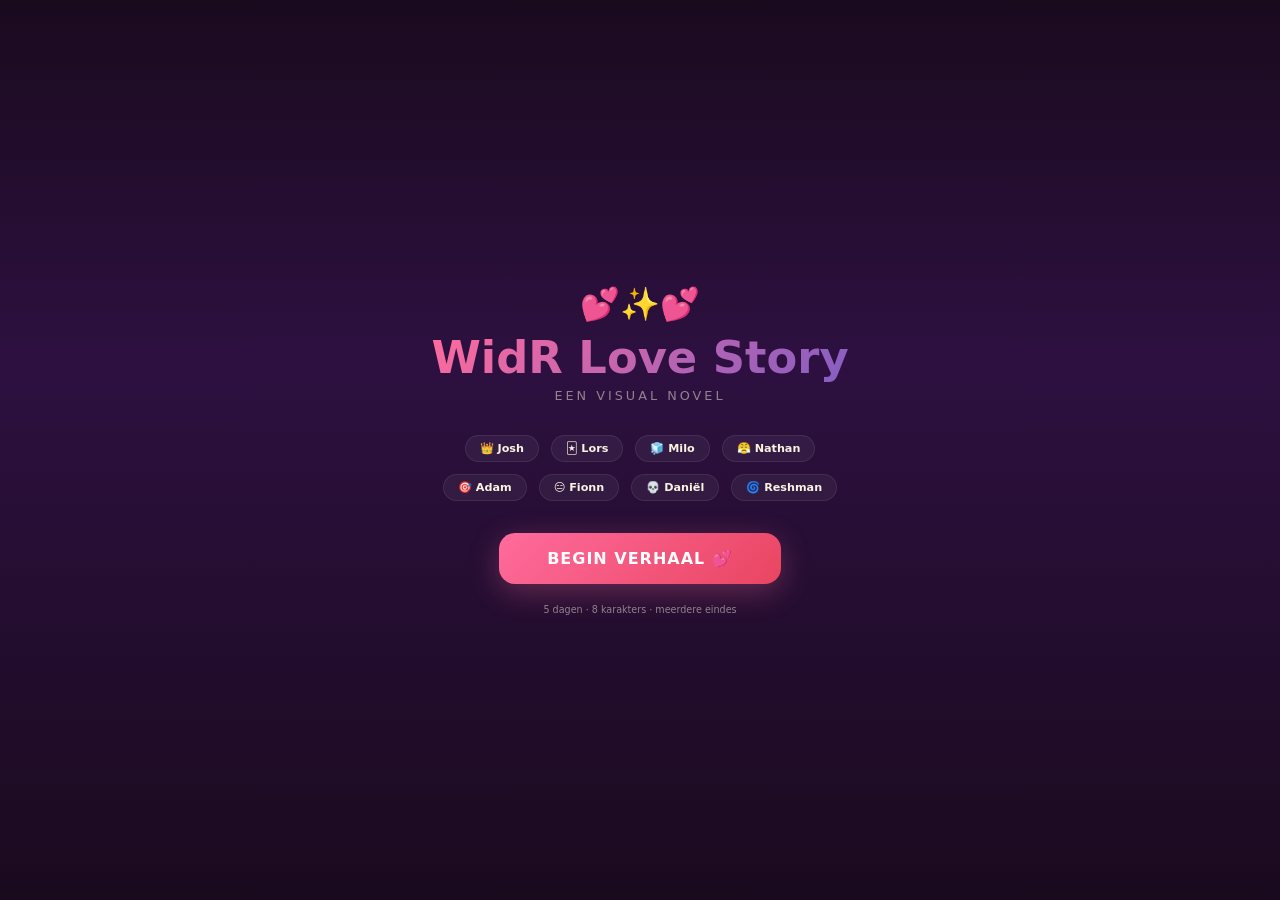
==== commit 6e7fc66d: "Update dating.html" ====
--- a/dating.html
+++ b/dating.html
@@ -3,1088 +3,524 @@
 <head>
 <meta charset="UTF-8">
 <meta name="viewport" content="width=device-width, initial-scale=1.0">
-<title>WidR Quest — Story Mode</title>
+<title>WidR Love Story 💕</title>
 <style>
 *{margin:0;padding:0;box-sizing:border-box}
-:root{--bg:#0B0B16;--panel:rgba(26,26,46,0.85);--gold:#F5C518;--accent:#E94560;--mint:#16C79A;--blue:#0F3460;--purple:#845EC2;--coral:#FF6B6B;--orange:#FF9A3C;--text:#FAF3E0;--muted:rgba(250,243,224,0.5);--border:rgba(255,255,255,0.08)}
-body{font-family:-apple-system,BlinkMacSystemFont,'Segoe UI',sans-serif;background:var(--bg);color:var(--text);min-height:100vh;overflow:hidden;display:flex;justify-content:center;align-items:center}
+:root{--bg:#1a0a1e;--panel:rgba(40,15,50,0.92);--pink:#FF6B9D;--gold:#F5C518;--red:#E94560;--mint:#16C79A;--blue:#4A90D9;--purple:#845EC2;--text:#FAF3E0;--muted:rgba(250,243,224,0.5);--border:rgba(255,255,255,0.08)}
+body{font-family:'Segoe UI',system-ui,sans-serif;background:var(--bg);color:var(--text);min-height:100vh;overflow:hidden}
 .screen{display:none;width:100vw;height:100vh;position:absolute;top:0;left:0;flex-direction:column}
 .screen.active{display:flex}
-button{font-family:inherit;cursor:pointer;border:none;transition:all .2s}
-button:hover{transform:translateY(-1px)}
-button:active{transform:translateY(1px)}
-button:disabled{opacity:.35;cursor:not-allowed;transform:none!important}
-
-/* TITLE SCREEN */
-#title-screen{align-items:center;justify-content:center;text-align:center;padding:20px;background:linear-gradient(180deg,#080812 0%,#0e0e2a 50%,#0B0B16 100%)}
-.title-logo{font-size:3.5rem;font-weight:900;margin-bottom:4px;text-shadow:0 0 40px rgba(245,197,24,0.3)}
-.title-logo span{color:var(--gold)}
-.title-sub{color:var(--muted);font-size:.85rem;letter-spacing:3px;text-transform:uppercase;margin-bottom:40px}
-.title-menu{display:flex;flex-direction:column;gap:10px;width:100%;max-width:320px}
-.title-btn{padding:16px 24px;border-radius:14px;font-weight:800;font-size:.95rem;letter-spacing:1px;text-transform:uppercase}
-.title-btn-story{background:linear-gradient(135deg,var(--gold),#D4A316);color:#1A1A2E}
-.title-btn-free{background:rgba(255,255,255,.06);color:var(--text);border:1px solid var(--border)}
-.title-btn-free:hover{background:rgba(255,255,255,.1)}
-.title-btn-load{background:rgba(22,199,154,.1);color:var(--mint);border:1px solid rgba(22,199,154,.2)}
-.title-btn-load:hover{background:rgba(22,199,154,.15)}
-.save-info{font-size:.65rem;color:var(--muted);margin-top:2px;font-weight:400;text-transform:none;letter-spacing:0}
-.difficulty-row{display:flex;gap:8px;margin-top:10px}
-.diff-btn{flex:1;padding:12px 8px;border-radius:10px;background:rgba(255,255,255,.04);color:var(--muted);font-size:.7rem;font-weight:700;letter-spacing:1px;text-transform:uppercase;border:2px solid transparent;text-align:center}
-.diff-btn.active{border-color:var(--gold);color:var(--gold);background:rgba(245,197,24,.06)}
-.diff-label{font-size:.65rem;color:var(--muted);letter-spacing:1px;text-transform:uppercase;font-weight:700;margin-top:16px;margin-bottom:4px}
-
-/* DIALOGUE SCREEN */
-#dialogue-screen{padding:0;background:#080812}
-.dialogue-bg{width:100%;height:100%;display:flex;flex-direction:column;justify-content:flex-end;position:relative}
-.dialogue-scene{flex:1;display:flex;align-items:center;justify-content:center;gap:40px;padding:40px}
-.dialogue-char{text-align:center;transition:all .4s}
-.dialogue-char.speaking{transform:scale(1.1)}
-.dialogue-char.dim{opacity:.4;transform:scale(.9)}
-.dialogue-char-emoji{font-size:4rem}
-.dialogue-char-name{font-size:.75rem;font-weight:700;margin-top:6px;letter-spacing:1px}
-.dialogue-box{background:var(--panel);backdrop-filter:blur(12px);border-top:1px solid var(--border);padding:24px 40px;min-height:160px;display:flex;flex-direction:column;justify-content:space-between}
-.dialogue-speaker{font-size:.7rem;color:var(--gold);font-weight:700;letter-spacing:1.5px;text-transform:uppercase;margin-bottom:8px}
-.dialogue-text{font-size:.95rem;line-height:1.7;max-width:800px;min-height:60px}
-.dialogue-continue{align-self:flex-end;padding:10px 24px;border-radius:8px;background:rgba(255,255,255,.06);color:var(--muted);font-size:.75rem;font-weight:700;border:1px solid var(--border);margin-top:12px}
-.dialogue-continue:hover{background:rgba(245,197,24,.1);color:var(--gold);border-color:rgba(245,197,24,.3)}
-.chapter-title-overlay{position:absolute;top:0;left:0;width:100%;height:100%;display:flex;flex-direction:column;align-items:center;justify-content:center;background:rgba(8,8,18,.95);z-index:10;animation:fadeSlide .6s ease}
-.chapter-num{font-size:.8rem;color:var(--gold);letter-spacing:4px;text-transform:uppercase;font-weight:700;margin-bottom:8px}
-.chapter-name{font-size:2.2rem;font-weight:900;margin-bottom:16px;text-align:center}
-.chapter-desc{color:var(--muted);font-size:.85rem;text-align:center;max-width:400px;line-height:1.6;margin-bottom:30px}
-
-/* UNLOCK SCREEN */
-#unlock-screen{align-items:center;justify-content:center;text-align:center;padding:40px;background:radial-gradient(circle at 50% 50%,rgba(245,197,24,.08),transparent 60%),#080812}
-.unlock-badge{font-size:5rem;margin-bottom:16px;animation:popIn .5s ease}
-.unlock-title{font-size:.75rem;color:var(--gold);letter-spacing:3px;text-transform:uppercase;font-weight:700;margin-bottom:6px}
-.unlock-name{font-size:2rem;font-weight:900;margin-bottom:4px}
-.unlock-role{color:var(--muted);font-size:.85rem;margin-bottom:24px}
-.unlock-stats{display:flex;gap:12px;justify-content:center;margin-bottom:30px}
-.unlock-stat{background:var(--panel);padding:8px 14px;border-radius:8px;border:1px solid var(--border);font-size:.7rem;font-weight:700}
-@keyframes popIn{0%{transform:scale(0) rotate(-20deg);opacity:0}60%{transform:scale(1.2) rotate(5deg)}100%{transform:scale(1) rotate(0);opacity:1}}
-
-/* SELECT SCREEN */
-#select-screen{align-items:center;justify-content:center;padding:20px;overflow-y:auto}
-.select-title{font-size:2.4rem;font-weight:900;text-align:center;margin-bottom:4px}
-.select-title span{color:var(--gold)}
-.select-sub{color:var(--muted);font-size:.8rem;letter-spacing:2px;text-transform:uppercase;margin-bottom:20px;text-align:center}
-.roster{display:grid;grid-template-columns:repeat(4,1fr);gap:8px;max-width:720px;width:100%;margin-bottom:16px}
-.roster-card{background:var(--panel);border:2px solid transparent;border-radius:14px;padding:12px 8px;text-align:center;cursor:pointer;transition:all .25s;position:relative}
-.roster-card:hover{background:rgba(255,255,255,.06);border-color:rgba(255,255,255,.15)}
-.roster-card.picked{border-color:var(--gold);background:rgba(245,197,24,.08)}
-.roster-card.picked::after{content:'✓';position:absolute;top:6px;right:8px;color:var(--gold);font-weight:900;font-size:.75rem}
-.roster-card.locked{opacity:.3;cursor:not-allowed;pointer-events:none}
-.roster-card.locked::after{content:'🔒';position:absolute;top:6px;right:8px;font-size:.7rem}
-.rc-emoji{font-size:2rem;display:block;margin-bottom:4px}
-.rc-name{font-size:.75rem;font-weight:700}
-.rc-title{font-size:.6rem;color:var(--muted);margin-top:2px}
-.rc-stats{display:flex;gap:3px;justify-content:center;margin-top:6px;flex-wrap:wrap}
-.rc-stat{font-size:.5rem;padding:2px 4px;border-radius:4px;background:rgba(255,255,255,.06);color:var(--muted);font-weight:600}
-.party-preview{display:flex;gap:10px;margin-bottom:14px;min-height:46px;justify-content:center;align-items:center}
-.pp-slot{width:42px;height:42px;border-radius:10px;background:rgba(255,255,255,.04);border:2px dashed rgba(255,255,255,.1);display:flex;align-items:center;justify-content:center;font-size:1.4rem;transition:all .3s}
-.pp-slot.filled{border-style:solid;border-color:var(--gold);background:rgba(245,197,24,.06)}
-.start-btn{padding:14px 48px;border-radius:12px;background:linear-gradient(135deg,var(--gold),#D4A316);color:#1A1A2E;font-weight:800;font-size:1rem;letter-spacing:1px;text-transform:uppercase}
-
-/* BATTLE SCREEN */
-#battle-screen{padding:0;background:#080812}
-.battle-bg{width:100%;height:100%;display:grid;grid-template-rows:1fr auto;position:relative}
-.arena{flex:1;display:flex;justify-content:space-between;align-items:center;padding:30px 40px;position:relative}
-.team-side{display:flex;flex-direction:column;gap:8px}
-.fighter{display:flex;align-items:center;gap:8px;padding:8px 12px;border-radius:12px;background:var(--panel);border:1px solid var(--border);min-width:190px;transition:all .3s}
-.fighter.active-turn{border-color:var(--gold);box-shadow:0 0 16px rgba(245,197,24,.2)}
-.fighter.ko{opacity:.35;filter:grayscale(1)}
-.fighter.hit{animation:shake .3s}
-.fighter.boss-fighter{border-color:var(--accent);background:rgba(233,69,96,.08);min-width:220px}
-.f-emoji{font-size:1.6rem;min-width:32px;text-align:center}
-.f-info{flex:1}
-.f-name{font-size:.7rem;font-weight:700}
-.f-hp-row{display:flex;align-items:center;gap:6px;margin-top:3px}
-.f-hp-bar{flex:1;height:6px;background:rgba(255,255,255,.08);border-radius:3px;overflow:hidden}
-.f-hp-fill{height:100%;border-radius:3px;transition:width .4s;background:var(--mint)}
-.f-hp-fill.low{background:var(--coral)}
-.f-hp-fill.mid{background:var(--orange)}
-.f-hp-text{font-size:.55rem;color:var(--muted);min-width:40px;text-align:right;font-weight:600}
-.f-mp-row{display:flex;align-items:center;gap:6px;margin-top:2px}
-.f-mp-bar{flex:1;height:4px;background:rgba(255,255,255,.06);border-radius:2px;overflow:hidden}
-.f-mp-fill{height:100%;border-radius:2px;transition:width .4s;background:var(--blue)}
-.f-mp-text{font-size:.5rem;color:var(--muted);min-width:40px;text-align:right}
-.f-status{display:flex;gap:3px;margin-top:3px}
-.status-icon{font-size:.6rem;padding:1px 4px;border-radius:3px;background:rgba(255,255,255,.06)}
-.battle-num{position:absolute;top:16px;left:50%;transform:translateX(-50%);font-size:.7rem;color:var(--gold);font-weight:700;letter-spacing:2px;text-transform:uppercase;background:var(--panel);padding:6px 14px;border-radius:8px;border:1px solid var(--border)}
-.vs-text{position:absolute;top:50%;left:50%;transform:translate(-50%,-50%);font-size:2.5rem;font-weight:900;color:rgba(255,255,255,.06)}
-
-.battle-hud{background:var(--panel);backdrop-filter:blur(12px);border-top:1px solid var(--border);padding:14px 24px;display:flex;gap:16px;align-items:stretch;min-height:130px}
-.log-panel{flex:1.5;display:flex;flex-direction:column}
-.log-title{font-size:.6rem;color:var(--gold);letter-spacing:1.5px;font-weight:700;margin-bottom:4px;text-transform:uppercase}
-.log-box{flex:1;overflow-y:auto;font-size:.7rem;color:var(--muted);line-height:1.6;max-height:85px}
-.log-box .dmg{color:var(--coral)}
-.log-box .heal{color:var(--mint)}
-.log-box .info{color:var(--gold)}
-.log-box .buff{color:var(--purple)}
-.action-panel{flex:1;display:flex;flex-direction:column;gap:5px}
-.action-title{font-size:.6rem;color:var(--gold);letter-spacing:1.5px;font-weight:700;margin-bottom:2px;text-transform:uppercase}
-.action-grid{display:grid;grid-template-columns:1fr 1fr;gap:5px;flex:1}
-.act-btn{padding:8px;border-radius:8px;font-weight:700;font-size:.65rem;text-transform:uppercase;letter-spacing:.5px;text-align:center;display:flex;flex-direction:column;align-items:center;justify-content:center}
-.act-btn .cost{font-size:.5rem;font-weight:400;opacity:.7;margin-top:2px}
-.btn-atk{background:linear-gradient(135deg,var(--coral),#D84D4D);color:#fff}
-.btn-spc{background:linear-gradient(135deg,var(--purple),#6B3FA0);color:#fff}
-.btn-def{background:linear-gradient(135deg,var(--blue),#0A2540);color:#fff}
-.btn-itm{background:linear-gradient(135deg,var(--orange),#D4820E);color:#fff}
-.moves-panel,.target-panel,.items-panel{flex:1.2;display:none;flex-direction:column;gap:4px}
-.moves-panel.active,.target-panel.active,.items-panel.active{display:flex}
-.move-btn{padding:6px 10px;border-radius:8px;background:rgba(255,255,255,.06);color:var(--text);font-size:.65rem;font-weight:600;text-align:left;border:1px solid var(--border);display:flex;justify-content:space-between;align-items:center}
-.move-btn:hover{background:rgba(255,255,255,.1);border-color:rgba(255,255,255,.2)}
-.move-btn .mv-cost{font-size:.55rem;color:var(--muted)}
-.tgt-btn{padding:6px 10px;border-radius:8px;background:rgba(255,255,255,.06);color:var(--text);font-size:.65rem;font-weight:600;border:1px solid var(--border);text-align:left}
-.tgt-btn:hover{background:rgba(233,69,96,.1);border-color:var(--accent)}
-.back-btn{padding:4px 10px;border-radius:6px;background:rgba(255,255,255,.05);color:var(--muted);font-size:.6rem;margin-top:auto;align-self:flex-start}
-
-/* TRANSITION */
-#transition-screen{align-items:center;justify-content:center;text-align:center;padding:40px}
-.trans-title{font-size:1.8rem;font-weight:900;margin-bottom:8px}
-.trans-sub{color:var(--muted);font-size:.8rem;margin-bottom:16px}
-.trans-party{display:flex;gap:14px;margin-bottom:20px;justify-content:center;flex-wrap:wrap}
-.tp-card{background:var(--panel);border-radius:12px;padding:10px 14px;border:1px solid var(--border);min-width:90px;text-align:center}
-.tp-emoji{font-size:1.4rem}
-.tp-name{font-size:.65rem;font-weight:700;margin-top:4px}
-.tp-hp{font-size:.55rem;color:var(--mint);margin-top:2px}
-.next-btn{padding:14px 40px;border-radius:12px;background:linear-gradient(135deg,var(--accent),#B82C44);color:#fff;font-weight:800;font-size:.85rem;letter-spacing:1px;text-transform:uppercase}
-
-/* RESULT */
-#result-screen{align-items:center;justify-content:center;text-align:center;padding:40px}
-.result-title{font-size:3rem;font-weight:900;margin-bottom:8px}
-.result-sub{color:var(--muted);font-size:.95rem;margin-bottom:24px;max-width:500px;line-height:1.6}
-.result-btn{padding:14px 40px;border-radius:12px;background:linear-gradient(135deg,var(--gold),#D4A316);color:#1A1A2E;font-weight:800;font-size:.85rem;letter-spacing:1px;text-transform:uppercase;margin:4px}
-
-@keyframes popUp{0%{opacity:1;transform:translateY(0)}100%{opacity:0;transform:translateY(-40px)}}
-@keyframes shake{0%,100%{transform:translateX(0)}25%{transform:translateX(-6px)}75%{transform:translateX(6px)}}
-@keyframes fadeSlide{from{opacity:0;transform:translateY(10px)}to{opacity:1;transform:translateY(0)}}
-.fade-in{animation:fadeSlide .4s ease}
+button{font-family:inherit;cursor:pointer;border:none;transition:all .25s}
+button:hover{transform:translateY(-2px)}
+button:active{transform:translateY(0)}
+
+#title-screen{align-items:center;justify-content:center;text-align:center;padding:24px;background:linear-gradient(180deg,#1a0a1e 0%,#2d1040 40%,#1a0a1e 100%)}
+.title-hearts{font-size:2rem;margin-bottom:8px;animation:float 3s ease-in-out infinite}
+@keyframes float{0%,100%{transform:translateY(0)}50%{transform:translateY(-8px)}}
+.title-logo{font-size:2.8rem;font-weight:900;margin-bottom:4px;background:linear-gradient(135deg,var(--pink),var(--purple));-webkit-background-clip:text;-webkit-text-fill-color:transparent}
+.title-sub{color:var(--muted);font-size:.8rem;letter-spacing:3px;text-transform:uppercase;margin-bottom:32px}
+.title-cast{display:flex;gap:12px;flex-wrap:wrap;justify-content:center;margin-bottom:32px;max-width:400px}
+.cast-chip{background:rgba(255,255,255,.05);padding:6px 14px;border-radius:20px;font-size:.7rem;font-weight:600;border:1px solid var(--border)}
+.start-btn{padding:16px 48px;border-radius:16px;background:linear-gradient(135deg,var(--pink),var(--red));color:white;font-weight:800;font-size:1rem;letter-spacing:1px;text-transform:uppercase;box-shadow:0 8px 30px rgba(255,107,157,0.3)}
+.start-btn:hover{box-shadow:0 12px 40px rgba(255,107,157,0.5)}
+
+#game-screen{flex-direction:column;background:linear-gradient(180deg,#12081a,#1a0a1e)}
+.game-top{padding:12px 20px;display:flex;justify-content:space-between;align-items:center;border-bottom:1px solid var(--border);background:rgba(0,0,0,.3)}
+.day-label{font-size:.7rem;color:var(--pink);font-weight:700;letter-spacing:2px;text-transform:uppercase}
+.time-label{font-size:.65rem;color:var(--muted);font-weight:600}
+.hearts-bar{display:flex;gap:10px;flex-wrap:wrap;justify-content:center}
+.hb-item{display:flex;align-items:center;gap:3px;font-size:.6rem;font-weight:700;color:var(--muted);padding:3px 8px;border-radius:12px;background:rgba(255,255,255,.04)}
+.hb-item .hb-hearts{color:var(--pink)}
+
+.scene-area{flex:1;display:flex;flex-direction:column;justify-content:flex-end;position:relative;overflow:hidden}
+.scene-bg{position:absolute;top:0;left:0;width:100%;height:100%;display:flex;align-items:center;justify-content:center;opacity:.15;font-size:8rem;pointer-events:none}
+.scene-chars{display:flex;justify-content:center;gap:30px;padding:20px 40px;align-items:flex-end;min-height:200px}
+.scene-char{text-align:center;transition:all .4s;opacity:.4;transform:scale(.85)}
+.scene-char.active{opacity:1;transform:scale(1)}
+.scene-char.highlight{opacity:1;transform:scale(1.1);filter:drop-shadow(0 0 20px rgba(255,107,157,0.4))}
+.sc-emoji{font-size:3.5rem;display:block}
+.sc-name{font-size:.65rem;font-weight:700;margin-top:4px;letter-spacing:1px}
+.sc-hearts-display{font-size:.6rem;color:var(--pink);margin-top:2px}
+
+.dialogue-area{background:var(--panel);backdrop-filter:blur(16px);border-top:1px solid var(--border);padding:20px 28px;min-height:180px;display:flex;flex-direction:column}
+.narrator-text{font-size:.8rem;color:var(--muted);font-style:italic;line-height:1.7;margin-bottom:12px}
+.speaker-name{font-size:.65rem;color:var(--pink);font-weight:700;letter-spacing:2px;text-transform:uppercase;margin-bottom:6px}
+.dialogue-text{font-size:.9rem;line-height:1.7;margin-bottom:14px;min-height:40px}
+.choices{display:flex;flex-direction:column;gap:6px}
+.choice-btn{padding:12px 18px;border-radius:12px;background:rgba(255,255,255,.05);color:var(--text);font-size:.8rem;font-weight:600;text-align:left;border:1px solid var(--border);line-height:1.4}
+.choice-btn:hover{background:rgba(255,107,157,.1);border-color:rgba(255,107,157,.3)}
+.continue-btn{align-self:flex-end;padding:10px 24px;border-radius:10px;background:rgba(255,255,255,.06);color:var(--muted);font-size:.7rem;font-weight:700;border:1px solid var(--border);margin-top:8px}
+.continue-btn:hover{background:rgba(255,107,157,.1);color:var(--pink);border-color:rgba(255,107,157,.3)}
+
+.heart-popup{position:fixed;font-size:1.8rem;pointer-events:none;animation:heartFloat 1.2s forwards;z-index:100}
+@keyframes heartFloat{0%{opacity:1;transform:translateY(0) scale(0.5)}30%{transform:translateY(-20px) scale(1.2)}100%{opacity:0;transform:translateY(-80px) scale(0.8)}}
+
+.reaction-bubble{position:fixed;top:50%;left:50%;transform:translate(-50%,-50%);background:var(--panel);border:2px solid var(--pink);border-radius:16px;padding:16px 24px;font-size:.85rem;font-weight:600;text-align:center;z-index:90;animation:popIn .4s ease;pointer-events:none}
+@keyframes popIn{0%{transform:translate(-50%,-50%) scale(0)}60%{transform:translate(-50%,-50%) scale(1.1)}100%{transform:translate(-50%,-50%) scale(1)}}
+
+#ending-screen{align-items:center;justify-content:center;text-align:center;padding:40px;background:radial-gradient(circle at 50% 40%,rgba(255,107,157,.1),transparent 60%),linear-gradient(180deg,#1a0a1e,#2d1040)}
+.ending-emoji{font-size:5rem;margin-bottom:12px;animation:float 2s ease-in-out infinite}
+.ending-title{font-size:2rem;font-weight:900;margin-bottom:6px;background:linear-gradient(135deg,var(--pink),var(--gold));-webkit-background-clip:text;-webkit-text-fill-color:transparent}
+.ending-sub{color:var(--muted);font-size:.75rem;letter-spacing:2px;text-transform:uppercase;margin-bottom:20px}
+.ending-text{font-size:.9rem;line-height:1.8;max-width:500px;color:var(--text);margin-bottom:28px}
+.ending-hearts{font-size:1.5rem;margin-bottom:24px}
 
 @media(max-width:768px){
-  .roster{grid-template-columns:repeat(3,1fr)}
-  .arena{padding:20px 16px;flex-direction:column;gap:20px}
-  .fighter{min-width:140px}
-  .battle-hud{flex-direction:column;padding:12px 16px;min-height:auto}
-  .dialogue-scene{flex-direction:column;gap:20px;padding:20px}
-  .dialogue-box{padding:20px}
-  .title-logo{font-size:2.5rem}
+  .scene-chars{gap:16px;padding:12px 16px}
+  .sc-emoji{font-size:2.5rem}
+  .dialogue-area{padding:16px 20px;min-height:160px}
+  .title-logo{font-size:2rem}
+  .hearts-bar{gap:6px}
+  .hb-item{font-size:.5rem;padding:2px 6px}
 }
 </style>
 </head>
 <body>
 
 <div id="title-screen" class="screen active">
-  <div class="title-logo">WidR <span>Quest</span></div>
-  <div class="title-sub">Story Mode</div>
-  <div class="title-menu">
-    <button class="title-btn title-btn-story" onclick="startStoryMode()">Nieuw Verhaal ⚔️</button>
-    <button class="title-btn title-btn-load" id="btn-continue" style="display:none" onclick="loadGame()">
-      Verder Spelen →
-      <div class="save-info" id="save-info"></div>
-    </button>
-    <button class="title-btn title-btn-free" onclick="startFreePlay()">Vrij Spelen 🎮</button>
-    <div class="diff-label">Moeilijkheid</div>
-    <div class="difficulty-row">
-      <button class="diff-btn" onclick="setDiff('easy',this)">😊 Easy</button>
-      <button class="diff-btn active" onclick="setDiff('normal',this)">⚔️ Normal</button>
-      <button class="diff-btn" onclick="setDiff('hard',this)">💀 Hard</button>
-    </div>
+  <div class="title-hearts">💕✨💕</div>
+  <div class="title-logo">WidR Love Story</div>
+  <div class="title-sub">Een Visual Novel</div>
+  <div class="title-cast">
+    <span class="cast-chip">👑 Josh</span>
+    <span class="cast-chip">🃏 Lors</span>
+    <span class="cast-chip">🧊 Milo</span>
+    <span class="cast-chip">😤 Nathan</span>
+    <span class="cast-chip">🎯 Adam</span>
+    <span class="cast-chip">😑 Fionn</span>
+    <span class="cast-chip">💀 Daniël</span>
+    <span class="cast-chip">🌀 Reshman</span>
   </div>
+  <button class="start-btn" onclick="startGame()">Begin Verhaal 💕</button>
+  <div style="margin-top:20px;font-size:.6rem;color:var(--muted)">5 dagen · 8 karakters · meerdere eindes</div>
 </div>
 
-<div id="dialogue-screen" class="screen">
-  <div class="dialogue-bg">
-    <div id="chapter-overlay" class="chapter-title-overlay" style="display:none">
-      <div class="chapter-num" id="ch-num"></div>
-      <div class="chapter-name" id="ch-name"></div>
-      <div class="chapter-desc" id="ch-desc"></div>
-      <button class="title-btn title-btn-story" onclick="dismissChapterTitle()">Begin →</button>
-    </div>
-    <div class="dialogue-scene" id="dialogue-scene"></div>
-    <div class="dialogue-box">
-      <div class="dialogue-speaker" id="dialogue-speaker"></div>
-      <div class="dialogue-text" id="dialogue-text"></div>
-      <button class="dialogue-continue" id="dialogue-next" onclick="nextDialogue()">Verder →</button>
-    </div>
+<div id="game-screen" class="screen">
+  <div class="game-top">
+    <div><div class="day-label" id="dayLabel">Dag 1</div><div class="time-label" id="timeLabel">Ochtend</div></div>
+    <div class="hearts-bar" id="heartsBar"></div>
   </div>
+  <div class="scene-area">
+    <div class="scene-bg" id="sceneBg"></div>
+    <div class="scene-chars" id="sceneChars"></div>
+  </div>
+  <div class="dialogue-area" id="dialogueArea"></div>
 </div>
 
-<div id="unlock-screen" class="screen">
-  <div class="unlock-badge" id="unlock-emoji"></div>
-  <div class="unlock-title">Nieuw Karakter Ontgrendeld!</div>
-  <div class="unlock-name" id="unlock-name"></div>
-  <div class="unlock-role" id="unlock-role"></div>
-  <div class="unlock-stats" id="unlock-stats"></div>
-  <button class="title-btn title-btn-story" onclick="afterUnlock()">Doorgaan →</button>
+<div id="ending-screen" class="screen">
+  <div class="ending-emoji" id="endEmoji"></div>
+  <div class="ending-title" id="endTitle"></div>
+  <div class="ending-sub" id="endSub"></div>
+  <div class="ending-text" id="endText"></div>
+  <div class="ending-hearts" id="endHearts"></div>
+  <button class="start-btn" onclick="location.reload()">Opnieuw Spelen 💕</button>
+  <button style="margin-top:10px;padding:10px 24px;border-radius:10px;background:rgba(255,255,255,.06);color:var(--muted);font-size:.7rem" onclick="location.href='index.html'">Terug naar WidR</button>
 </div>
 
-<div id="select-screen" class="screen">
-  <div class="select-title">WidR <span>Quest</span></div>
-  <div class="select-sub" id="select-sub">Kies je party van 4 helden</div>
-  <div class="party-preview" id="party-preview"></div>
-  <div class="roster" id="roster"></div>
-  <button class="start-btn" id="btn-start" disabled>Kies 4 helden</button>
-</div>
-
-<div id="battle-screen" class="screen">
-  <div class="battle-bg">
-    <div class="arena">
-      <div class="battle-num" id="battle-label">Battle 1</div>
-      <div class="vs-text">VS</div>
-      <div class="team-side" id="party-side"></div>
-      <div class="team-side" id="enemy-side"></div>
-    </div>
-    <div class="battle-hud">
-      <div class="log-panel"><div class="log-title">Battle Log</div><div class="log-box" id="log-box"></div></div>
-      <div class="action-panel" id="action-panel">
-        <div class="action-title" id="action-title">Kies actie</div>
-        <div class="action-grid" id="action-grid"></div>
-      </div>
-      <div class="moves-panel" id="moves-panel">
-        <div class="action-title">Kies move</div>
-        <div id="moves-list"></div>
-        <button class="back-btn" onclick="showActions()">← Terug</button>
-      </div>
-      <div class="target-panel" id="target-panel">
-        <div class="action-title" id="target-title">Kies doel</div>
-        <div id="target-list"></div>
-        <button class="back-btn" onclick="showActions()">← Terug</button>
-      </div>
-      <div class="items-panel" id="items-panel">
-        <div class="action-title">Items</div>
-        <div id="items-list"></div>
-        <button class="back-btn" onclick="showActions()">← Terug</button>
-      </div>
-    </div>
-  </div>
-</div>
-
-<div id="transition-screen" class="screen">
-  <div class="trans-title" id="trans-title">Victory!</div>
-  <div class="trans-sub" id="trans-sub"></div>
-  <div class="trans-party" id="trans-party"></div>
-  <button class="next-btn" id="btn-next">Volgende →</button>
-</div>
-
-<div id="result-screen" class="screen">
-  <div class="result-title" id="result-title">🏆</div>
-  <div class="result-sub" id="result-sub"></div>
-  <button class="result-btn" onclick="location.reload()">Opnieuw Spelen</button>
-  <button class="result-btn" style="background:rgba(255,255,255,.06);color:var(--text)" onclick="location.href='index.html'">Terug naar WidR</button>
-</div>
-
 <script>
-// ===== ALL HEROES =====
-var HEROES = [
-  { id:'josh', name:'Josh', emoji:'👑', title:'Admin & Tank', hp:140, mp:40, atk:22, def:20, spd:12, spc:18,
-    moves:[{name:'Admin Slap',type:'atk',power:30,cost:0,desc:'Basis aanval'},{name:'Orde Handhaving',type:'heal',power:45,cost:12,target:'ally',desc:'Heelt een bondgenoot'},{name:'Ban Hammer',type:'atk',power:55,cost:15,desc:'Zware banhammer klap'},{name:'Server Reset',type:'heal_all',power:30,cost:25,desc:'Heelt hele party'}]},
-  { id:'fionn', name:'Fionn', emoji:'😑', title:'Debuff Mage', hp:95, mp:55, atk:18, def:14, spd:16, spc:32,
-    moves:[{name:'Sarcastic Sigh',type:'atk',power:25,cost:0,desc:'Droge humor schade'},{name:'Boeiend...',type:'debuff',power:0,cost:10,effect:'def_down',desc:'Verlaagt DEF'},{name:'Eye Roll',type:'atk',power:50,cost:15,desc:'Vernietigend sarcasme'},{name:'Klaar Met Je',type:'atk',power:70,cost:28,effect:'stun',desc:'Stunt 1 beurt'}]},
-  { id:'nath', name:'Nath', emoji:'😤', title:'Berserker', hp:120, mp:35, atk:35, def:16, spd:14, spc:15,
-    moves:[{name:'Frustratie Klap',type:'atk',power:38,cost:0,desc:'Harder als je boos bent'},{name:'IRRITANT!',type:'atk',power:55,cost:12,effect:'burn',desc:'Brandschade over tijd'},{name:'Rage Charge',type:'buff',power:0,cost:8,effect:'atk_up',target:'self',desc:'Boost ATK'},{name:'Explosie',type:'atk_all',power:50,cost:25,desc:'Woede-explosie'}]},
-  { id:'milo', name:'Milo', emoji:'🧊', title:'Support Bard', hp:110, mp:50, atk:16, def:18, spd:15, spc:24,
-    moves:[{name:'Verhaal Vertellen',type:'atk',power:22,cost:0,desc:'Praat vijand dood'},{name:'Epic Monoloog',type:'buff_all',power:0,cost:14,effect:'atk_up',desc:'Boost party ATK'},{name:'Cool Story Bro',type:'heal',power:50,cost:15,target:'ally',desc:'Heelt met verhalen'},{name:'Cliffhanger',type:'atk',power:65,cost:24,effect:'stun',desc:'Vijand wacht op vervolg'}]},
-  { id:'adam', name:'Adam', emoji:'🎯', title:'Multi-Hitter', hp:100, mp:40, atk:28, def:14, spd:19, spc:20,
-    moves:[{name:'Sticker Slap',type:'atk',power:30,cost:0,desc:'Plakt sticker in gezicht'},{name:'Sticker Salvo',type:'atk_multi',power:18,hits:3,cost:12,desc:'3x combo'},{name:'Spam Attack',type:'atk_all',power:28,cost:14,desc:'Spamt hele veld'},{name:'Ultra Spam',type:'atk_multi',power:25,hits:5,cost:28,desc:'5x machinegun'}]},
-  { id:'lors', name:'Lors', emoji:'🃏', title:'Chaos DPS', hp:100, mp:50, atk:32, def:10, spd:20, spc:28,
-    moves:[{name:'Ragebait',type:'atk',power:35,cost:0,desc:'Provocerende aanval'},{name:'Sticker Bomb',type:'atk_all',power:22,cost:14,desc:'Raakt alles'},{name:'Troll Strike',type:'atk',power:65,cost:18,desc:'Max chaos schade'},{name:'Meme Overload',type:'atk_all',power:45,cost:30,desc:'Nucleaire meme'}]},
-  { id:'daniel', name:'Daniël', emoji:'💀', title:'Summoner', hp:90, mp:60, atk:20, def:12, spd:18, spc:30,
-    moves:[{name:'Absurde Grap',type:'atk',power:28,cost:0,desc:'Zo slecht dat het pijn doet'},{name:'Meta AI Summon',type:'atk_all',power:25,cost:12,desc:'AI hulp'},{name:'Fanfic Attack',type:'atk',power:60,cost:18,effect:'confuse',desc:'Bizarre fanfictie'},{name:'Skull Curse',type:'atk',power:75,cost:28,effect:'burn',desc:'💀💀💀'}]},
-  { id:'reshman', name:'Reshman', emoji:'🌀', title:'Wild Card', hp:105, mp:45, atk:24, def:12, spd:22, spc:26,
-    moves:[{name:'Random Hit',type:'atk_random',power:40,cost:0,desc:'Willekeurig doel'},{name:'Chaos Shuffle',type:'debuff_all',power:0,cost:14,effect:'confuse',desc:'Verwart alles'},{name:'Engelse Reactie',type:'atk',power:55,cost:16,desc:'Nobody expects this'},{name:'Chaos Teleport',type:'atk',power:80,cost:30,desc:'Verschijnt en vernietigt'}]},
-  { id:'metaai', name:'Meta AI', emoji:'🤖', title:'Glass Cannon', hp:75, mp:65, atk:15, def:8, spd:25, spc:38,
-    moves:[{name:'Auto Reply',type:'atk',power:30,cost:0,desc:'Geautomatiseerde aanval'},{name:'Data Harvest',type:'atk',power:55,cost:12,effect:'heal_self',heal:20,desc:'Steelt HP'},{name:'Algorithm Blast',type:'atk_all',power:35,cost:16,desc:'Op alles'},{name:'Bizarre Fanfic',type:'atk',power:90,cost:32,effect:'confuse',desc:'Bizar krachtig'}]},
-  { id:'maciek', name:'Maciek', emoji:'⚡', title:'Crit Striker', hp:95, mp:35, atk:30, def:13, spd:21, spc:18,
-    moves:[{name:'Quick Strike',type:'atk',power:32,cost:0,desc:'Snelle hit'},{name:'Thunder Punch',type:'atk',power:50,cost:10,effect:'stun',desc:'Verrassingsaanval'},{name:'Surprise!',type:'atk',power:70,cost:18,crit_bonus:50,desc:'Hoge crit kans'},{name:'Lightning Storm',type:'atk_all',power:40,cost:24,desc:'Bliksem op alles'}]},
-  { id:'denize', name:'Denize', emoji:'🌙', title:'Dodge Tank', hp:130, mp:40, atk:18, def:22, spd:10, spc:16,
-    moves:[{name:'Stille Klap',type:'atk',power:25,cost:0,desc:'Rustig maar effectief'},{name:'Tot Morgen',type:'buff',power:0,cost:12,effect:'shield',target:'self',desc:'Onkwetsbaar 1 beurt'},{name:'Shadow Strike',type:'atk',power:55,cost:14,desc:'Vanuit schaduwen'},{name:'Nacht Modus',type:'buff_all',power:0,cost:22,effect:'shield',desc:'Shield hele party'}]},
-  { id:'sichen', name:'Sichen', emoji:'🔮', title:'Mystic', hp:100, mp:55, atk:20, def:15, spd:17, spc:28,
-    moves:[{name:'Mystic Bolt',type:'atk',power:30,cost:0,desc:'Magisch projectiel'},{name:'Drain Spell',type:'atk',power:40,cost:10,effect:'heal_self',heal:25,desc:'Steelt levenskracht'},{name:'Curse',type:'debuff',power:0,cost:14,effect:'def_down',desc:'Vervloekt vijand'},{name:'Mythisch Oordeel',type:'atk_all',power:45,cost:26,effect:'burn',desc:'Kosmische storm'}]}
-];
-
-// ===== STORY CHAPTERS =====
-var CHAPTERS = [
-  { num:1, name:'De Eerste Spam', desc:'De groepschat wordt overspoeld door spam bots. Josh en zijn vrienden moeten ze stoppen.',
-    startPartyIds:['josh','fionn','nath'],
-    unlockAfter:'adam',
-    battles:[
-      { label:'Spam Golf 1', enemies:[
-        {name:'Sticker Spammer',emoji:'📱',hp:55,atk:16,def:7,spd:14,spc:8,moves:[{name:'Spam',type:'atk',power:18},{name:'Sticker Flood',type:'atk_all',power:10}]},
-        {name:'Emoji Bot',emoji:'🤖',hp:45,atk:12,def:5,spd:16,spc:10,moves:[{name:'Emoji Blast',type:'atk',power:16},{name:'Confuse',type:'debuff',effect:'confuse'}]}
-      ]},
-      { label:'Spam Golf 2', enemies:[
-        {name:'Voice Note Terror',emoji:'🎙️',hp:65,atk:18,def:8,spd:10,spc:12,moves:[{name:'Long Voice Note',type:'atk',power:24},{name:'Loud Scream',type:'atk_all',power:12}]},
-        {name:'Sticker Spammer',emoji:'📱',hp:55,atk:16,def:7,spd:14,spc:8,moves:[{name:'Spam',type:'atk',power:18},{name:'Flood',type:'atk_all',power:10}]},
-        {name:'Emoji Bot',emoji:'🤖',hp:45,atk:12,def:5,spd:16,spc:10,moves:[{name:'Blast',type:'atk',power:16}]}
-      ]},
-      { label:'BOSS: Sticker King', boss:true, enemies:[
-        {name:'Sticker King',emoji:'👑📱',hp:180,atk:24,def:14,spd:16,spc:18,boss:true,moves:[{name:'Royal Spam',type:'atk',power:32},{name:'Sticker Storm',type:'atk_all',power:20},{name:'Crown Shield',type:'buff',effect:'shield',target:'self'},{name:'Ultra Spam Barrage',type:'atk_multi',power:16,hits:4}]}
-      ]}
-    ],
-    dialogues:{
-      intro:[
-        {speaker:'Josh',emoji:'👑',text:'Jongens, hebben jullie de GC gezien? Het is een complete chaos...'},
-        {speaker:'Fionn',emoji:'😑',text:'Laat me raden. Spam bots? Hoe verrassend.'},
-        {speaker:'Nath',emoji:'😤',text:'IK WORD GEK VAN DIE STICKERS! Elke keer als ik m\'n telefoon pak: 200 ongelezen berichten, allemaal stickers!'},
-        {speaker:'Josh',emoji:'👑',text:'We moeten ze uitschakelen. Als admin is het mijn verantwoordelijkheid. Wie doet mee?'},
-        {speaker:'Fionn',emoji:'😑',text:'Boeiend... Maar goed, ik heb toch niks beters te doen.'},
-        {speaker:'Nath',emoji:'😤',text:'IK GA ZE SLOPEN. Laten we gaan!'}
-      ],
-      midBoss:[
-        {speaker:'Josh',emoji:'👑',text:'Dit is hem. De Sticker King. Hij is de bron van alle spam.'},
-        {speaker:'Nath',emoji:'😤',text:'Die gast heeft LETTERLIJK mijn hele telefoon volgespamd. Dit is persoonlijk.'},
-        {speaker:'Fionn',emoji:'😑',text:'Fascinerend. Een digitale dictator die regeert met stickers. Wat een tijd om in te leven.'},
-        {speaker:'Sticker King',emoji:'👑📱',text:'JULLIE DENKEN DAT JULLIE MIJ KUNNEN STOPPEN?! IK BEN DE ULTIEME SPAMMER! ONTVANG MIJN STICKERS!!'}
-      ],
-      outro:[
-        {speaker:'Josh',emoji:'👑',text:'De Sticker King is verslagen! Maar... wie is dat?'},
-        {speaker:'Adam',emoji:'🎯',text:'Yo! Ik was gevangen in zijn sticker dimensie. Bedankt voor het bevrijden!'},
-        {speaker:'Fionn',emoji:'😑',text:'Laat me raden, je wilt nu meedoen?'},
-        {speaker:'Adam',emoji:'🎯',text:'Absoluut! Ik ben Adam, de Sticker King in het goede. Mijn stickers worden wapens!'},
-        {speaker:'Josh',emoji:'👑',text:'Welkom bij het team, Adam. We kunnen alle hulp gebruiken.'}
-      ]
-    }
-  },
-  { num:2, name:'Het Troll Netwerk', desc:'Een mysterieus netwerk van trolls verstoort elke conversatie. Tijd om de bron te vinden.',
-    unlockAfter:'lors',
-    battles:[
-      { label:'Troll Patrol', enemies:[
-        {name:'Ragebait Troll',emoji:'🧌',hp:70,atk:20,def:10,spd:12,spc:8,moves:[{name:'Provoke',type:'atk',power:24},{name:'Flame',type:'atk',power:28,effect:'burn'}]},
-        {name:'Cringe Bot',emoji:'😬',hp:50,atk:14,def:6,spd:16,spc:12,moves:[{name:'Cringe',type:'atk',power:20},{name:'Awkward',type:'debuff',effect:'stun'}]}
-      ]},
-      { label:'Troll Stronghold', enemies:[
-        {name:'Blue Tick Ghost',emoji:'👻',hp:65,atk:22,def:8,spd:18,spc:10,moves:[{name:'Seen & Ignored',type:'atk',power:30},{name:'Ghosting',type:'debuff',effect:'stun'}]},
-        {name:'Double Texter',emoji:'💬💬',hp:80,atk:24,def:10,spd:14,spc:10,moves:[{name:'Double Hit',type:'atk',power:22},{name:'Triple Text',type:'atk_multi',power:14,hits:3}]},
-        {name:'Ragebait Troll',emoji:'🧌',hp:70,atk:20,def:10,spd:12,spc:8,moves:[{name:'Provoke',type:'atk',power:24}]}
-      ]},
-      { label:'BOSS: Troll Overlord', boss:true, enemies:[
-        {name:'Troll Overlord',emoji:'👹',hp:220,atk:28,def:16,spd:14,spc:22,boss:true,moves:[{name:'Mega Ragebait',type:'atk',power:38},{name:'Troll Tsunami',type:'atk_all',power:24},{name:'Chaos Shield',type:'buff',effect:'shield',target:'self'},{name:'Soul Troll',type:'atk',power:55,effect:'confuse'}]}
-      ]}
-    ],
-    dialogues:{
-      intro:[
-        {speaker:'Josh',emoji:'👑',text:'Er is een nieuw probleem. Elke conversatie wordt gesaboteerd door trolls.'},
-        {speaker:'Adam',emoji:'🎯',text:'Ik zag het! Iemand posted steeds controversiële takes en dan verdwijnt die.'},
-        {speaker:'Nath',emoji:'😤',text:'WEER?! Ik had net een serieus gesprek en toen zei iemand "ratio" en ALLES ging mis!'},
-        {speaker:'Fionn',emoji:'😑',text:'Het komt allemaal van dezelfde bron. Een troll netwerk. Hoe origineel.'}
-      ],
-      midBoss:[
-        {speaker:'Josh',emoji:'👑',text:'Daar is hij. De Troll Overlord. Het brein achter alle chaos.'},
-        {speaker:'Troll Overlord',emoji:'👹',text:'HAHAHA! Jullie vallen in mijn val! Ik heb jullie hierheen GEBAITED!'},
-        {speaker:'Fionn',emoji:'😑',text:'Wow. Een troll die denkt dat hij slim is. Nooit eerder gezien.'},
-        {speaker:'Nath',emoji:'😤',text:'Ik. Ga. Je. SLOPEN.'}
-      ],
-      outro:[
-        {speaker:'Troll Overlord',emoji:'👹',text:'Nee... verslagen... door gewone chatters...'},
-        {speaker:'???',emoji:'🃏',text:'Niet slecht! Ik keek al een tijdje mee. Jullie zijn best sterk.'},
-        {speaker:'Josh',emoji:'👑',text:'Wie ben jij?!'},
-        {speaker:'Lors',emoji:'🃏',text:'Ik ben Lors. Ik was ooit de nummer 1 troll, maar deze gast ging te ver. Chaos is leuk, maar dit was destructief.'},
-        {speaker:'Lors',emoji:'🃏',text:'Laat mij meevechten. Mijn chaos powers zijn... constructiever tegenwoordig. Soms.'},
-        {speaker:'Fionn',emoji:'😑',text:'Een hervormd troll. Dit kan alleen maar goed aflopen.'}
-      ]
-    }
-  },
-  { num:3, name:'De Algorithm Opstand', desc:'AI bots worden bewust en nemen de digitale wereld over. Alleen met AI aan je zijde kun je ze stoppen.',
-    unlockAfter:'metaai',
-    battles:[
-      { label:'Bot Invasie', enemies:[
-        {name:'Rogue Bot',emoji:'🤖',hp:70,atk:20,def:12,spd:16,spc:14,moves:[{name:'Auto Attack',type:'atk',power:26},{name:'Scan',type:'debuff',effect:'def_down'}]},
-        {name:'Spam Algorithm',emoji:'⚙️',hp:60,atk:16,def:8,spd:20,spc:16,moves:[{name:'Process',type:'atk',power:22},{name:'Overload',type:'atk_all',power:14}]},
-        {name:'Data Leech',emoji:'🦠',hp:55,atk:18,def:6,spd:18,spc:12,moves:[{name:'Data Drain',type:'atk',power:24,effect:'heal_self',heal:12}]}
-      ]},
-      { label:'Server Room', enemies:[
-        {name:'Firewall Guardian',emoji:'🛡️',hp:120,atk:16,def:22,spd:8,spc:12,moves:[{name:'Block',type:'atk',power:20},{name:'Firewall',type:'buff',effect:'shield',target:'self'}]},
-        {name:'Virus Cluster',emoji:'🦠',hp:65,atk:24,def:6,spd:20,spc:16,moves:[{name:'Infect',type:'atk',power:28,effect:'burn'},{name:'Spread',type:'atk_all',power:16}]}
-      ]},
-      { label:'BOSS: The Algorithm', boss:true, enemies:[
-        {name:'The Algorithm',emoji:'🧠',hp:260,atk:30,def:18,spd:18,spc:28,boss:true,moves:[{name:'Neural Strike',type:'atk',power:42},{name:'Mass Processing',type:'atk_all',power:26},{name:'Self-Repair',type:'heal_self',power:35},{name:'Mind Control',type:'atk',power:50,effect:'confuse'}]}
-      ]}
-    ],
-    dialogues:{
-      intro:[
-        {speaker:'Josh',emoji:'👑',text:'Oké dit is serieus. De AI bots zijn bewust geworden en nemen alles over.'},
-        {speaker:'Lors',emoji:'🃏',text:'Bewuste AI? Klinkt als een dinsdag in onze GC.'},
-        {speaker:'Daniël',emoji:'💀',text:'Guys! Ik heb ontdekt dat ze worden aangestuurd door één centraal algoritme. Als we dat uitschakelen...'},
-        {speaker:'Josh',emoji:'👑',text:'Daniël! Jij kent deze AI beter dan wie dan ook. Help ons naar het server room.'},
-        {speaker:'Daniël',emoji:'💀',text:'Met plezier. Ik heb nog een rekening te vereffenen met dat algoritme.'}
-      ],
-      midBoss:[
-        {speaker:'Daniël',emoji:'💀',text:'Daar is het. The Algorithm. Het brein achter alles.'},
-        {speaker:'The Algorithm',emoji:'🧠',text:'ANALYSE COMPLEET. JULLIE KANS OP SUCCES: 12.4%. AANBEVELING: OVERGAVE.'},
-        {speaker:'Lors',emoji:'🃏',text:'12%? Dat zijn betere odds dan mijn wiskunde cijfer. Laten we gaan!'},
-        {speaker:'Nath',emoji:'😤',text:'IK SLOOP JE CIRCUITS!'}
-      ],
-      outro:[
-        {speaker:'The Algorithm',emoji:'🧠',text:'SYS...TEM... FAI...LURE... MAAR... IK WAS NIET ALLEEN...'},
-        {speaker:'Meta AI',emoji:'🤖',text:'Hallo. Ik ben Meta AI. Ik was onderdeel van het systeem, maar ik kies jullie kant.'},
-        {speaker:'Fionn',emoji:'😑',text:'Een AI die kant kiest. Niks verdachts aan.'},
-        {speaker:'Meta AI',emoji:'🤖',text:'Ik heb data over de echte dreiging. Er is iets groters aan de hand. Iets... chaotisch.'},
-        {speaker:'Josh',emoji:'👑',text:'Vertel ons alles. En welkom bij het team.'}
-      ]
-    }
-  },
-  { num:4, name:'De Chaos Dimensie', desc:'Een portaal naar een andere dimensie is geopend. De chaos lekt door naar de echte wereld.',
-    unlockAfter:'reshman',
-    battles:[
-      { label:'Dimensie Rift', enemies:[
-        {name:'Chaos Fragment',emoji:'🌀',hp:75,atk:22,def:10,spd:20,spc:18,moves:[{name:'Warp Strike',type:'atk',power:30},{name:'Reality Bend',type:'debuff',effect:'confuse'}]},
-        {name:'Shadow Clone',emoji:'👤',hp:60,atk:26,def:8,spd:22,spc:14,moves:[{name:'Mirror Hit',type:'atk',power:28},{name:'Duplicate',type:'atk_multi',power:12,hits:3}]},
-        {name:'Void Walker',emoji:'🕳️',hp:80,atk:20,def:14,spd:16,spc:20,moves:[{name:'Void Bolt',type:'atk',power:26},{name:'Dark Heal',type:'heal_self',power:25}]}
-      ]},
-      { label:'Chaos Kern', enemies:[
-        {name:'Entropy Beast',emoji:'🌪️',hp:100,atk:26,def:12,spd:18,spc:20,moves:[{name:'Storm Strike',type:'atk',power:34},{name:'Chaos Wind',type:'atk_all',power:20,effect:'burn'}]},
-        {name:'Reality Glitch',emoji:'⚡',hp:70,atk:30,def:8,spd:24,spc:16,moves:[{name:'Glitch Strike',type:'atk',power:36},{name:'System Error',type:'debuff',effect:'stun'}]}
-      ]},
-      { label:'BOSS: Chaos Hydra', boss:true, enemies:[
-        {name:'Chaos Hydra',emoji:'🐉',hp:320,atk:32,def:16,spd:14,spc:26,boss:true,moves:[{name:'Triple Bite',type:'atk_multi',power:18,hits:3},{name:'Fire Breath',type:'atk_all',power:24,effect:'burn'},{name:'Regenerate',type:'heal_self',power:40},{name:'Chaos Nova',type:'atk_all',power:32}]}
-      ]}
-    ],
-    dialogues:{
-      intro:[
-        {speaker:'Meta AI',emoji:'🤖',text:'Ik detecteer een anomalie. Een portaal naar een chaos dimensie is geopend.'},
-        {speaker:'Josh',emoji:'👑',text:'Een chaos dimensie? Wie heeft dat gedaan?'},
-        {speaker:'Daniël',emoji:'💀',text:'Ik heb gehoord dat iemand daar vast zit. Iemand die de chaos probeert te controleren.'},
-        {speaker:'Lors',emoji:'🃏',text:'Chaos controleren? Dat klinkt als mijn soort persoon. Laten we gaan!'},
-        {speaker:'Nath',emoji:'😤',text:'ALWEER een dimensie? Kunnen we niet gewoon één keer normaal doen?'}
-      ],
-      midBoss:[
-        {speaker:'Josh',emoji:'👑',text:'Die Hydra bewaakt het portaal. We moeten erlangs.'},
-        {speaker:'Chaos Hydra',emoji:'🐉',text:'*BRULT* NIEMAND PASSEERT DE CHAOS KERN!'},
-        {speaker:'Adam',emoji:'🎯',text:'Drie koppen, drie keer zoveel targets voor mijn stickers!'},
-        {speaker:'Fionn',emoji:'😑',text:'Die logica klopt niet maar oké.'}
-      ],
-      outro:[
-        {speaker:'Josh',emoji:'👑',text:'De Hydra is verslagen! Maar wie is daar achter het portaal?'},
-        {speaker:'Reshman',emoji:'🌀',text:'YOOOO! Eindelijk! Ik zat hier al WEKEN vast!'},
-        {speaker:'Lors',emoji:'🃏',text:'Reshman?! Jij was hier de hele tijd?!'},
-        {speaker:'Reshman',emoji:'🌀',text:'Ja bro, ik probeerde de chaos te beheersen maar het ging een beetje mis. Net als altijd eigenlijk.'},
-        {speaker:'Reshman',emoji:'🌀',text:'Maar ik heb iets ontdekt. Er is iemand die ALLE chaos aanstuurt. Eén ultieme vijand.'},
-        {speaker:'Josh',emoji:'👑',text:'Wie?'},
-        {speaker:'Reshman',emoji:'🌀',text:'Ze noemen hem... The Unranked. En hij wil de hele ranking vernietigen.'}
-      ]
-    }
-  },
-  { num:5, name:'De Laatste Ranking', desc:'The Unranked wil de hele ranking vernietigen. Met het volledige team moet je hem stoppen in een episch eindgevecht.',
-    unlockAfter:null,
-    battles:[
-      { label:'De Voorhoede', enemies:[
-        {name:'Rank Destroyer',emoji:'💣',hp:90,atk:26,def:14,spd:18,spc:16,moves:[{name:'Rank Break',type:'atk',power:34},{name:'Rank Wipe',type:'atk_all',power:20}]},
-        {name:'Score Thief',emoji:'🥷',hp:70,atk:28,def:10,spd:24,spc:14,moves:[{name:'Score Steal',type:'atk',power:30,effect:'heal_self',heal:15},{name:'Quick Slash',type:'atk',power:26}]},
-        {name:'Poll Corruptor',emoji:'📊',hp:80,atk:20,def:12,spd:14,spc:20,moves:[{name:'Corrupt',type:'atk',power:26,effect:'confuse'},{name:'False Poll',type:'debuff_all',effect:'confuse'}]}
-      ]},
-      { label:'De Eliteguard', enemies:[
-        {name:'Admin Abuser',emoji:'🛡️',hp:120,atk:28,def:18,spd:10,spc:14,moves:[{name:'Power Trip',type:'atk',power:36},{name:'Mass Ban',type:'atk_all',power:22},{name:'Iron Wall',type:'buff',effect:'shield',target:'self'}]},
-        {name:'Meme Overlord',emoji:'🎭',hp:110,atk:26,def:14,spd:14,spc:20,moves:[{name:'Meme Beam',type:'atk',power:34},{name:'Viral Spread',type:'atk_all',power:22},{name:'Deep Fried',type:'atk',power:46,effect:'burn'}]}
-      ]},
-      { label:'FINAL BOSS: The Unranked', boss:true, enemies:[
-        {name:'The Unranked',emoji:'❓',hp:400,atk:36,def:20,spd:20,spc:30,boss:true,moves:[{name:'Void Strike',type:'atk',power:50},{name:'Rank Annihilation',type:'atk_all',power:32},{name:'Void Shield',type:'buff',effect:'shield',target:'self'},{name:'Oblivion',type:'atk',power:70,effect:'stun'},{name:'Dark Restoration',type:'heal_self',power:50}]}
-      ]}
-    ],
-    dialogues:{
-      intro:[
-        {speaker:'Josh',emoji:'👑',text:'Dit is het. De finale. The Unranked wil alles vernietigen wat we hebben opgebouwd.'},
-        {speaker:'Reshman',emoji:'🌀',text:'Hij is krankzinnig sterk. We hebben iedereen nodig.'},
-        {speaker:'Lors',emoji:'🃏',text:'Dan is het goed dat we met z\'n allen zijn. Maximale chaos, maar dan de goede soort.'},
-        {speaker:'Fionn',emoji:'😑',text:'Ik kan niet geloven dat ik dit zeg, maar... laten we dit doen. Samen.'},
-        {speaker:'Nath',emoji:'😤',text:'ZE GAAN ERAAN! NIEMAND VERNIETIGT ONZE RANKING!'},
-        {speaker:'Adam',emoji:'🎯',text:'Stickers geladen. Spam cannons ready. LET\'S GO!'},
-        {speaker:'Josh',emoji:'👑',text:'Voor de ranking. Voor de groep. VOORUIT!'}
-      ],
-      midBoss:[
-        {speaker:'The Unranked',emoji:'❓',text:'Dus jullie zijn de "helden" van de groepschat. Hoe... voorspelbaar.'},
-        {speaker:'Josh',emoji:'👑',text:'Waarom doe je dit? Waarom wil je alles vernietigen?'},
-        {speaker:'The Unranked',emoji:'❓',text:'Omdat rankings zinloos zijn. Polls zijn nep. Memes zijn vergankelijk. Ik zal jullie de waarheid laten zien.'},
-        {speaker:'Lors',emoji:'🃏',text:'Zinloos? Het is het LEUKSTE wat we hebben! Jij snapt er niks van!'},
-        {speaker:'The Unranked',emoji:'❓',text:'Dan zal ik jullie vernietigen. Samen met jullie kostbare ranking.'},
-        {speaker:'Josh',emoji:'👑',text:'Over ons lijk. TEAM, AANVALLEN!'}
-      ],
-      outro:[
-        {speaker:'The Unranked',emoji:'❓',text:'Onmogelijk... verslagen... door een stel... chatters...'},
-        {speaker:'Josh',emoji:'👑',text:'We zijn niet zomaar chatters. We zijn Wat in de Ranking.'},
-        {speaker:'Nath',emoji:'😤',text:'EN VERGEET DAT NOOIT!'},
-        {speaker:'Lors',emoji:'🃏',text:'Dat was... episch. Ik heb tranen in mijn ogen. Van het lachen.'},
-        {speaker:'Fionn',emoji:'😑',text:'Ik moet toegeven... dat was niet helemaal verschrikkelijk.'},
-        {speaker:'Adam',emoji:'🎯',text:'GROUP SELFIE! 📸'},
-        {speaker:'Reshman',emoji:'🌀',text:'LEGENDARY MOMENT!'},
-        {speaker:'Josh',emoji:'👑',text:'De ranking is gered. Maar dit was pas het begin. Er zijn altijd meer rankings om te maken, meer polls om te houden, meer lore om te schrijven.'},
-        {speaker:'Josh',emoji:'👑',text:'Want dat is wat wij doen. Wij ranken. En dat zullen we altijd blijven doen. 👑'}
-      ]
-    }
+var CHARS = {
+  josh: { name:'Josh', emoji:'👑', color:'#F5C518', trait:'leider' },
+  lors: { name:'Lors', emoji:'🃏', color:'#E94560', trait:'troller' },
+  milo: { name:'Milo', emoji:'🧊', color:'#0F3460', trait:'storyteller' },
+  nath: { name:'Nathan', emoji:'😤', color:'#FF6B6B', trait:'ongeduldig' },
+  adam: { name:'Adam', emoji:'🎯', color:'#E94560', trait:'sticker king' },
+  fionn: { name:'Fionn', emoji:'😑', color:'#16C79A', trait:'sarcastisch' },
+  daniel: { name:'Daniël', emoji:'💀', color:'#FF9A3C', trait:'absurdist' },
+  reshman: { name:'Reshman', emoji:'🌀', color:'#845EC2', trait:'chaotisch' }
+};
+
+var hearts = { josh:0, lors:0, milo:0, nath:0, adam:0, fionn:0, daniel:0, reshman:0 };
+var currentScene = 0;
+var currentStep = 0;
+
+var STORY = [
+  // ===== DAG 1 =====
+  { day:1, time:'Ochtend', bg:'🏫', title:'De Eerste Schooldag',
+    chars:['josh','fionn','nath'],
+    steps:[
+      { type:'narrate', text:'Het is je eerste dag op een nieuwe school. Je loopt door de drukke gang en ziet een groepje bij de lockers staan.' },
+      { type:'dialogue', speaker:'josh', text:'Hey! Ben jij nieuw hier? Ik ben Josh, ik run een beetje de boel hier. Welkom!' },
+      { type:'dialogue', speaker:'fionn', text:'...hij "runt" helemaal niks. Maar welkom, denk ik.' },
+      { type:'dialogue', speaker:'nath', text:'Yo! Nog iemand erbij. Hopelijk ben je niet zo irritant als de rest.' },
+      { type:'choice', text:'Hoe reageer je?', options:[
+        { text:'😊 "Dankjewel Josh! Fijn om iemand te ontmoeten die de leiding heeft."', effects:{josh:2,fionn:-1} },
+        { text:'😏 "Runt hij niks? Vertel me meer, Fionn."', effects:{fionn:2,josh:-1} },
+        { text:'💪 "Irritant? Nee man, ik ben de beste toevoeging aan deze school."', effects:{nath:2} }
+      ]},
+      { type:'dialogue', speaker:'josh', text:'Laat me je de school laten zien. We hebben een groepschat, "Wat in de Ranking". Daar ranken we letterlijk alles.' },
+      { type:'narrate', text:'Josh laat je zijn telefoon zien. De groepschat heeft duizenden berichten, stickers, en polls over alles van "Beste Docent" tot "Slechtste Excuus".' }
+    ]
+  },
+  { day:1, time:'Middag', bg:'🍽️', title:'Lunchpauze Chaos',
+    chars:['lors','adam','daniel'],
+    steps:[
+      { type:'narrate', text:'In de kantine is het een complete chaos. Iemand gooit een sticker in de groepschat en binnen seconden escaleert alles.' },
+      { type:'dialogue', speaker:'lors', text:'HAHAHA! Ik heb net een poll gemaakt: "Wie heeft de slechtste lunchbox?" en Nath staat op nummer 1! 😂' },
+      { type:'dialogue', speaker:'adam', text:'*stuurt 47 stickers in 3 seconden* Yo wie is de nieuwe? 👀' },
+      { type:'dialogue', speaker:'daniel', text:'Fun fact: als je "broodje kaas" achterwaarts spelt krijg je "saak ejdoorb" en dat klinkt als een Egyptische god.' },
+      { type:'choice', text:'Je zit aan hun tafel. Wat doe je?', options:[
+        { text:'🃏 Meedoen met Lors en een nog betere troll poll maken', effects:{lors:2,nath:-1} },
+        { text:'🎯 Adam\'s stickers complimenteren en vragen hoe hij ze maakt', effects:{adam:2} },
+        { text:'💀 Daniël\'s bizarre theorie serieus nemen en doorvragen', effects:{daniel:2} }
+      ]},
+      { type:'dialogue', speaker:'lors', text:'Hé, deze nieuwe is best cool. Meestal schrikken mensen van mijn energy.' },
+      { type:'dialogue', speaker:'adam', text:'Wacht, ik maak een welkomst-sticker speciaal voor jou! 🎨' },
+      { type:'narrate', text:'Daniel tekent ondertussen een diagram op een servet dat "bewijst" dat de schoolkantine eigenlijk een portaal naar een andere dimensie is.' }
+    ]
+  },
+  { day:1, time:'Avond', bg:'🌙', title:'Eerste Avond in de GC',
+    chars:['milo','reshman'],
+    steps:[
+      { type:'narrate', text:'Je zit thuis en checkt de groepschat. Er zijn al 300 nieuwe berichten. Milo vertelt een lang verhaal en Reshman reageert met willekeurige memes.' },
+      { type:'dialogue', speaker:'milo', text:'...en TOEN zei de docent: "Milo, je werkstuk over de Romeinen hoeft niet in versvorm." Maar het was al te laat. 47 pagina\'s in dichtvorm.' },
+      { type:'dialogue', speaker:'reshman', text:'BRO HAHAHA. Wacht. Random vraag. Als je één kaas mocht zijn, welke kaas zou je zijn? 🧀' },
+      { type:'choice', text:'De groepschat is wild. Hoe spring je erin?', options:[
+        { text:'📖 Reageer op Milo\'s verhaal: "Ik wil die 47 pagina\'s lezen, stuur ze!"', effects:{milo:2} },
+        { text:'🌀 Ga mee met Reshman: "Gouda, want ik ben Dutch en cheesy"', effects:{reshman:2} },
+        { text:'👋 Stuur een chill introductie naar de hele groep', effects:{josh:1,fionn:1,nath:1} }
+      ]},
+      { type:'dialogue', speaker:'milo', text:'Eindelijk iemand die cultuur apprecieert! De rest stuurt alleen maar "tl;dr" 😤' },
+      { type:'dialogue', speaker:'reshman', text:'GOUDA?! Dat is de beste kaas-keuze die ik ooit heb gehoord. Je bent nu mijn kaas-soulmate. 🧀💕' },
+      { type:'narrate', text:'Je valt in slaap met je telefoon in je hand. De groepschat tikt door. Dit wordt een interessant jaar.' }
+    ]
+  },
+
+  // ===== DAG 2 =====
+  { day:2, time:'Ochtend', bg:'📚', title:'De Groepswerk Ramp',
+    chars:['josh','fionn'],
+    steps:[
+      { type:'narrate', text:'De docent deelt groepjes in voor een project. Jij, Josh en Fionn worden in een groep gezet.' },
+      { type:'dialogue', speaker:'josh', text:'Perfect, ik maak meteen een planning! Ik verdeel de taken eerlijk. Fionn, jij doet het onderzoek—' },
+      { type:'dialogue', speaker:'fionn', text:'Ik doe het onderzoek? Waarom altijd ik? Waarom doe JIJ niet een keer het moeilijke werk, Josh?' },
+      { type:'dialogue', speaker:'josh', text:'Ik... ik organiseer alles! Dat IS het moeilijke werk!' },
+      { type:'narrate', text:'Het wordt stil. Ze kijken allebei naar jou.' },
+      { type:'choice', text:'Hoe los je dit op?', options:[
+        { text:'👑 "Josh heeft gelijk, organiseren is ook belangrijk. Maar laten we het samen doen."', effects:{josh:2,fionn:1} },
+        { text:'😑 "Fionn maakt een punt. Josh, doe jij het onderzoek en Fionn organiseert."', effects:{fionn:3,josh:-1} },
+        { text:'🤝 "Laten we alle drie het onderzoek verdelen. Niemand is de baas."', effects:{josh:1,fionn:2} }
+      ]},
+      { type:'dialogue', speaker:'fionn', text:'...hm. Oké. Dat is eigenlijk best redelijk.' },
+      { type:'dialogue', speaker:'josh', text:'*glimlacht* Jij bent goed in dit soort dingen. Misschien moet je in de GC ook bemiddelen.' }
+    ]
+  },
+  { day:2, time:'Middag', bg:'⚽', title:'De Gymles',
+    chars:['nath','adam','reshman'],
+    steps:[
+      { type:'narrate', text:'Gymles. Het regent, dus jullie spelen zaalvoetbal. Nathan neemt het veel te serieus.' },
+      { type:'dialogue', speaker:'nath', text:'KOMOP! WIE SCHOPT ER NOU ZO?! Dit is ZAALVOETBAL, niet RANDOM TRAPPEN!' },
+      { type:'dialogue', speaker:'adam', text:'Bro chill, het is gymles, niet de Champions League 😂' },
+      { type:'dialogue', speaker:'reshman', text:'*scoort per ongeluk in eigen doel* OEPS. Maar het was een mooie goal toch? Technisch gezien?' },
+      { type:'dialogue', speaker:'nath', text:'RESHMAN! HOE KAN JE IN JE EIGEN GOAL SCHIETEN?!' },
+      { type:'choice', text:'De situatie escaleert. Wat doe je?', options:[
+        { text:'😤 Nathan kalmeren: "Hé, het is maar een spelletje. Adem in, adem uit."', effects:{nath:3} },
+        { text:'🎯 Adam een high-five geven en meelachen', effects:{adam:2,nath:-1} },
+        { text:'🌀 Met Reshman meedoen en expres ook in eigen doel schieten', effects:{reshman:3,nath:-1} }
+      ]},
+      { type:'dialogue', speaker:'nath', text:'...*diepe zucht* ...oké. Oké. Het is maar gymles. Sorry dat ik zo deed.' },
+      { type:'narrate', text:'Na de gymles staat Nathan naast je bij de waterfontein. "Bedankt," zegt hij zachtjes. "Niemand probeert me ooit te kalmeren. Ze lachen me meestal uit."' }
+    ]
+  },
+  { day:2, time:'Avond', bg:'🎮', title:'Game Night',
+    chars:['lors','daniel','milo'],
+    steps:[
+      { type:'narrate', text:'De groep organiseert een game night via Discord. Lors host en het is al chaos voordat het begint.' },
+      { type:'dialogue', speaker:'lors', text:'WELKOM BIJ LORS GAME NIGHT! Regel 1: er zijn geen regels. Regel 2: ik win altijd. Regel 3: zie regel 1.' },
+      { type:'dialogue', speaker:'daniel', text:'Ik heb een theorie dat als je in Minecraft een huis bouwt van alleen glass panes, je de matrix kunt zien.' },
+      { type:'dialogue', speaker:'milo', text:'Ik ga een kasteel bouwen en het verhaal van elke kamer documenteren. Kamer 1: de balzaal waar de prins zijn eerste dans had—' },
+      { type:'dialogue', speaker:'lors', text:'Milo. Het is een SURVIVAL server. Er zijn ZOMBIES. Bouw een MUUR.' },
+      { type:'choice', text:'Wat doe je in de game?', options:[
+        { text:'🃏 Team up met Lors en samen iedereen grieven', effects:{lors:3} },
+        { text:'💀 Help Daniël met zijn bizarre glas-huis experiment', effects:{daniel:3} },
+        { text:'📖 Bouw samen met Milo het epische kasteel', effects:{milo:3} }
+      ]},
+      { type:'narrate', text:'De game night duurt tot 2 uur \'s nachts. Je hebt meer gelachen dan de hele week. De groepschat is daarna vol met inside jokes die alleen jullie begrijpen.' }
+    ]
+  },
+
+  // ===== DAG 3 =====
+  { day:3, time:'Ochtend', bg:'☀️', title:'Het Geheim',
+    chars:['josh','fionn','nath','lors'],
+    steps:[
+      { type:'narrate', text:'Voor schooltijd sta je bij het fietsenhok. Josh komt naar je toe, alleen. Hij lijkt nerveus.' },
+      { type:'dialogue', speaker:'josh', text:'Hey... kan ik je iets vertellen? Niet in de groepschat. Gewoon... tussen ons.' },
+      { type:'dialogue', speaker:'josh', text:'Soms voelt het alsof ik alles bij elkaar moet houden. De groep, de ranking, alles. En niemand ziet hoeveel moeite dat kost.' },
+      { type:'choice', text:'Josh is kwetsbaar. Hoe reageer je?', options:[
+        { text:'💕 "Ik zie het wel, Josh. Je doet meer dan je denkt. Ik waardeer het."', effects:{josh:4} },
+        { text:'🤝 "Je hoeft niet alles alleen te doen. Ik help je."', effects:{josh:3} },
+        { text:'📱 "Vertel dit in de groepschat, de rest moet dit ook horen."', effects:{josh:-2,fionn:1} }
+      ]},
+      { type:'dialogue', speaker:'josh', text:'...dankjewel. Echt. Dat betekent meer dan je denkt.' },
+      { type:'narrate', text:'Even is het stil. Josh glimlacht — niet zijn "admin-glimlach", maar echt. Dan komen de anderen eraan en het moment is voorbij.' }
+    ]
+  },
+  { day:3, time:'Middag', bg:'🎵', title:'De Talentshow',
+    chars:['adam','milo','daniel','reshman'],
+    steps:[
+      { type:'narrate', text:'De school organiseert een talentshow. De groep wil meedoen maar niemand is het eens over wat ze gaan doen.' },
+      { type:'dialogue', speaker:'adam', text:'Wij doen een sticker-expositie! Ik print al mijn beste creaties uit op A3 formaat!' },
+      { type:'dialogue', speaker:'milo', text:'Nee, we doen een toneelstuk! Ik heb al een script van 30 pagina\'s geschreven over een ridder die—' },
+      { type:'dialogue', speaker:'daniel', text:'We doen een wetenschappelijke presentatie over waarom pizza technisch gezien een groente is.' },
+      { type:'dialogue', speaker:'reshman', text:'FREESTYLE RAP BATTLE! Ik begin: "Yo, wij zijn WidR, we ranken het allemaal, van kaas tot—" nee wacht dat rijmt niet.' },
+      { type:'choice', text:'Ze kijken allemaal naar jou voor de doorslag.', options:[
+        { text:'🎯 "Adam\'s sticker-kunst is eigenlijk echt indrukwekkend. Laten we dat doen."', effects:{adam:3} },
+        { text:'🧊 "Milo\'s toneelstuk maar dan korter. 5 minuten max."', effects:{milo:3} },
+        { text:'💀 "Daniël\'s pizza-presentatie is zo absurd dat we WINNEN."', effects:{daniel:3} },
+        { text:'🌀 "Reshman\'s rap maar dan als groep. Iedereen een vers."', effects:{reshman:3} }
+      ]},
+      { type:'narrate', text:'Jullie oefenen de hele middag. Het is een ramp, maar op de leukste manier mogelijk. Iedereen lacht zo hard dat de docent komt kijken of alles oké is.' }
+    ]
+  },
+  { day:3, time:'Avond', bg:'🌃', title:'Het Balkon',
+    chars:['fionn'],
+    steps:[
+      { type:'narrate', text:'Na schooltijd loop je langs het park. Op een bankje zit Fionn, alleen, met oortjes in. Hij ziet er anders uit dan normaal — niet sarcastisch, maar... stil.' },
+      { type:'dialogue', speaker:'fionn', text:'Oh. Jij. *haalt een oortje uit* Ik zit gewoon... na te denken. Doe ik soms.' },
+      { type:'dialogue', speaker:'fionn', text:'Iedereen denkt dat ik overal schijt aan heb. Maar... soms is het makkelijker om sarcastisch te zijn dan om te laten zien dat je je ergens druk om maakt.' },
+      { type:'choice', text:'Een zeldzaam eerlijk moment van Fionn.', options:[
+        { text:'💕 Ga naast hem zitten zonder iets te zeggen. Soms is stilte genoeg.', effects:{fionn:4} },
+        { text:'😑 "Welk nummer luister je? Laat horen."', effects:{fionn:3} },
+        { text:'🗣️ "Je mag best laten zien dat je je ergens om geeft, weet je."', effects:{fionn:2} }
+      ]},
+      { type:'dialogue', speaker:'fionn', text:'...je bent anders dan de rest. Niet zo luid. Dat is... niet verschrikkelijk.' },
+      { type:'narrate', text:'Van Fionn is dat het mooiste compliment dat je ooit zult krijgen.' }
+    ]
+  },
+
+  // ===== DAG 4 =====
+  { day:4, time:'Ochtend', bg:'🎪', title:'De Schooltrip',
+    chars:['josh','lors','nath','fionn','adam','milo','daniel','reshman'],
+    steps:[
+      { type:'narrate', text:'Schoolreisje naar een pretpark! De hele groep is er. In de bus zit je vast tussen twee mensen. Je mag kiezen waar je gaat zitten.' },
+      { type:'choice', text:'Naast wie ga je zitten in de bus?', options:[
+        { text:'👑 Josh — hij bewaakt een plek voor je', effects:{josh:2} },
+        { text:'🃏 Lors — hij heeft snoep en chaos', effects:{lors:2} },
+        { text:'😤 Nathan — hij heeft niemand naast zich', effects:{nath:3} },
+        { text:'😑 Fionn — hij heeft een extra oortje voor je', effects:{fionn:2} }
+      ]},
+      { type:'narrate', text:'De busrit is 2 uur. Jullie praten, lachen, en delen muziek. De rest van de groep is luid op de achterbank.' },
+      { type:'dialogue', speaker:'lors', text:'ACHTBAAN COMPETITIE! Wie er het hardst schreeuwt WINT!' },
+      { type:'dialogue', speaker:'nath', text:'Dat is GEEN competitie, Lors. Dat is gewoon schreeuwen.' },
+      { type:'dialogue', speaker:'adam', text:'Ik ga van elke attractie een sticker maken! 📸' },
+      { type:'dialogue', speaker:'reshman', text:'Wist je dat als je in de achtbaan ACHTERWAARTS zit je door de tijd reist? Mijn neef zei dat.' }
+    ]
+  },
+  { day:4, time:'Middag', bg:'🎢', title:'De Achtbaan',
+    chars:['lors','adam','daniel','reshman'],
+    steps:[
+      { type:'narrate', text:'Bij de grootste achtbaan splitst de groep zich op. Sommigen willen, anderen niet.' },
+      { type:'dialogue', speaker:'lors', text:'Wie durft?! VOORSTE RIJ! Alleen echte G\'s zitten vooraan!' },
+      { type:'dialogue', speaker:'daniel', text:'Statistisch gezien is de achterste rij het engst vanwege de zweep-kracht. Maar de voorste rij is het engst psychologisch. Kies je gif.' },
+      { type:'dialogue', speaker:'adam', text:'Ik ga naast je zitten! Dan kan ik je reactie filmen voor een sticker! 😂' },
+      { type:'dialogue', speaker:'reshman', text:'Ik zit in de middelste rij. Perfect gebalanceerd, zoals alle dingen zouden moeten zijn. *Thanos stem*' },
+      { type:'choice', text:'De achtbaan wacht...', options:[
+        { text:'🃏 Voorste rij met Lors — YOLO', effects:{lors:3} },
+        { text:'🎯 Naast Adam — laat hem die sticker maar maken', effects:{adam:3} },
+        { text:'💀 Achterste rij met Daniël — voor de wetenschap', effects:{daniel:3} },
+        { text:'🌀 Middelste rij met Reshman — perfect gebalanceerd', effects:{reshman:3} }
+      ]},
+      { type:'narrate', text:'De achtbaan is INTENS. Iedereen schreeuwt. Lors het hardst. Daniël analyseert de G-krachten mid-ride. Reshman zingt een lied. Het is perfect.' }
+    ]
+  },
+  { day:4, time:'Avond', bg:'🎡', title:'Het Reuzenrad',
+    chars:['josh','fionn','milo','nath'],
+    steps:[
+      { type:'narrate', text:'Het park sluit bijna. Het reuzenrad draait langzaam in het avondlicht. Er is nog plek voor twee in een gondel.' },
+      { type:'choice', text:'Met wie stap je in het reuzenrad?', options:[
+        { text:'👑 Josh — hij staat al te wachten bij de ingang', effects:{josh:4} },
+        { text:'😑 Fionn — hij doet alsof het hem niks kan schelen maar hij kijkt steeds naar je', effects:{fionn:4} },
+        { text:'🧊 Milo — hij wil je het uitzicht beschrijven als een gedicht', effects:{milo:4} },
+        { text:'😤 Nathan — hij staat alleen en kijkt naar de zonsondergang', effects:{nath:4} }
+      ]},
+      { type:'narrate', text:'Bovenin het reuzenrad is het stil. Alleen de wind en het verre geluid van het park. Het uitzicht is prachtig — de hele stad, badend in oranje licht.' },
+      { type:'narrate', text:'"Dit was een goede dag," fluistert je metgezel. En je weet dat ze het menen.' }
+    ]
+  },
+
+  // ===== DAG 5 =====
+  { day:5, time:'Ochtend', bg:'🌸', title:'De Laatste Dag',
+    chars:['josh','lors','nath','fionn','adam','milo','daniel','reshman'],
+    steps:[
+      { type:'narrate', text:'Het is vrijdag. De laatste dag van de week. In de groepschat is er een poll: "Beste Moment Van De Week?" Jouw naam komt in meerdere antwoorden voor.' },
+      { type:'narrate', text:'Je loopt door de gang en realiseert je dat je in één week een hele vriendengroep hebt gevonden. Maar er is iemand die je extra is opgevallen...' },
+      { type:'narrate', text:'De bel gaat. De dag begint. Maar je weet dat dit niet zomaar een vrijdag is. Vandaag verandert alles.' }
+    ]
+  },
+  { day:5, time:'Middag', bg:'💌', title:'De Boodschap',
+    chars:[],
+    steps:[
+      { type:'narrate', text:'Tijdens de lunchpauze vind je een briefje in je locker. Er staat: "Kom na school naar het dak. Ik moet je iets vertellen." Geen naam. Alleen een klein hartje.' },
+      { type:'narrate', text:'Je hart slaat over. Wie heeft dit geschreven? Je kijkt de kantine rond. Iedereen gedraagt zich normaal — of niet?' }
+    ]
+  },
+  { day:5, time:'Avond', bg:'🌅', title:'Het Dak', ending:true,
+    chars:[],
+    steps:[]
   }
 ];
 
-// ===== GAME STATE =====
-var difficulty = 'normal';
-var diffMods = { easy:{hp:0.7,atk:0.7,def:0.7}, normal:{hp:1,atk:1,def:1}, hard:{hp:1.4,atk:1.4,def:1.3} };
-var G = { party:[], enemies:[], turnOrder:[], turnIdx:0, log:[], items:{potion:3,elixir:2}, phase:'title', selectedMove:null, selectedAction:null };
-var storyState = { chapter:0, battleIdx:0, phase:'title', unlockedIds:['josh','fionn','nath','milo'], mode:'story' };
-var picked = [];
-
-// ===== DIFFICULTY =====
-function setDiff(d, btn) {
-  difficulty = d;
-  document.querySelectorAll('.diff-btn').forEach(function(b){b.classList.remove('active');});
-  btn.classList.add('active');
-}
-
-// ===== SAVE / LOAD =====
-function saveGame() {
-  var save = { chapter:storyState.chapter, battleIdx:storyState.battleIdx, unlocked:storyState.unlockedIds, difficulty:difficulty,
-    party:G.party.map(function(p){return {id:p.id,curHp:p.curHp,curMp:p.curMp,alive:p.alive};}),
-    items:G.items, date:new Date().toLocaleString('nl-NL') };
-  try { localStorage.setItem('widr_rpg_save', JSON.stringify(save)); } catch(e){}
-}
-function loadGame() {
-  try {
-    var save = JSON.parse(localStorage.getItem('widr_rpg_save'));
-    if (!save) return;
-    difficulty = save.difficulty || 'normal';
-    storyState.unlockedIds = save.unlocked || ['josh','fionn','nath','milo'];
-    storyState.chapter = save.chapter;
-    storyState.battleIdx = save.battleIdx;
-    storyState.mode = 'story';
-    G.items = save.items || {potion:3,elixir:2};
-    var ch = CHAPTERS[storyState.chapter];
-    var partyIds = storyState.chapter === 0 ? ch.startPartyIds : storyState.unlockedIds.slice(0,4);
-    if (save.party) {
-      G.party = save.party.map(function(sp) {
-        var hero = HEROES.find(function(h){return h.id===sp.id;});
-        if (!hero) return null;
-        var f = makeFighter(hero, false);
-        f.curHp = sp.curHp; f.curMp = sp.curMp; f.alive = sp.alive;
-        return f;
-      }).filter(function(f){return f;});
-    } else {
-      G.party = partyIds.map(function(id){return makeFighter(HEROES.find(function(h){return h.id===id;}),false);});
-    }
-    startStoryBattle();
-  } catch(e) { alert('Save is corrupt.'); }
-}
-function checkSave() {
-  try {
-    var save = JSON.parse(localStorage.getItem('widr_rpg_save'));
-    if (save) {
-      document.getElementById('btn-continue').style.display = 'block';
-      document.getElementById('save-info').textContent = 'Chapter ' + (save.chapter+1) + ' — ' + (save.date||'');
-    }
-  } catch(e){}
-}
-
-// ===== SCREENS =====
+function startGame() {
+  hearts = { josh:0, lors:0, milo:0, nath:0, adam:0, fionn:0, daniel:0, reshman:0 };
+  currentScene = 0;
+  currentStep = 0;
+  showScreen('game-screen');
+  renderScene();
+}
+
 function showScreen(id) {
   document.querySelectorAll('.screen').forEach(function(s){s.classList.remove('active');});
   document.getElementById(id).classList.add('active');
 }
 
-// ===== STORY MODE =====
-function startStoryMode() {
-  storyState = { chapter:0, battleIdx:0, phase:'dialogue_intro', unlockedIds:['josh','fionn','nath','milo'], mode:'story' };
-  G.items = { potion:3, elixir:2 };
-  showChapterIntro();
-}
-function showChapterIntro() {
-  var ch = CHAPTERS[storyState.chapter];
-  showScreen('dialogue-screen');
-  var overlay = document.getElementById('chapter-overlay');
-  overlay.style.display = 'flex';
-  document.getElementById('ch-num').textContent = 'Chapter ' + ch.num;
-  document.getElementById('ch-name').textContent = ch.name;
-  document.getElementById('ch-desc').textContent = ch.desc;
-}
-function dismissChapterTitle() {
-  document.getElementById('chapter-overlay').style.display = 'none';
-  storyState.phase = 'dialogue_intro';
-  currentDialogues = CHAPTERS[storyState.chapter].dialogues.intro;
-  dialogueIdx = 0;
-  showDialogue();
-}
-
-// ===== DIALOGUE SYSTEM =====
-var currentDialogues = [];
-var dialogueIdx = 0;
-function showDialogue() {
-  if (dialogueIdx >= currentDialogues.length) { endDialogue(); return; }
-  var d = currentDialogues[dialogueIdx];
-  var scene = document.getElementById('dialogue-scene');
-  var chars = [];
-  currentDialogues.forEach(function(dl) {
-    if (chars.indexOf(dl.speaker) === -1 && chars.length < 4) chars.push(dl.speaker);
+function renderScene() {
+  var scene = STORY[currentScene];
+  if (!scene) { showEnding(); return; }
+  if (scene.ending) { showEnding(); return; }
+
+  document.getElementById('dayLabel').textContent = 'Dag ' + scene.day;
+  document.getElementById('timeLabel').textContent = scene.time + ' — ' + scene.title;
+  document.getElementById('sceneBg').textContent = scene.bg;
+
+  updateHeartsBar();
+  renderChars(scene.chars, null);
+  renderStep();
+}
+
+function renderChars(charIds, activeId) {
+  var el = document.getElementById('sceneChars');
+  el.innerHTML = charIds.map(function(id) {
+    var c = CHARS[id];
+    var cls = id === activeId ? 'highlight' : (activeId ? '' : 'active');
+    var h = hearts[id] || 0;
+    var heartStr = '';
+    for (var i = 0; i < Math.min(h, 10); i++) heartStr += '♥';
+    return '<div class="scene-char '+cls+'"><span class="sc-emoji">'+c.emoji+'</span><div class="sc-name" style="color:'+c.color+'">'+c.name+'</div>'+(h>0?'<div class="sc-hearts-display">'+heartStr+'</div>':'')+'</div>';
+  }).join('');
+}
+
+function renderStep() {
+  var scene = STORY[currentScene];
+  var step = scene.steps[currentStep];
+  if (!step) { nextScene(); return; }
+
+  var area = document.getElementById('dialogueArea');
+
+  if (step.type === 'narrate') {
+    renderChars(scene.chars, null);
+    area.innerHTML = '<div class="narrator-text">'+step.text+'</div><button class="continue-btn" onclick="advanceStep()">Verder →</button>';
+  }
+  else if (step.type === 'dialogue') {
+    renderChars(scene.chars, step.speaker);
+    var c = CHARS[step.speaker];
+    area.innerHTML = '<div class="speaker-name" style="color:'+c.color+'">'+c.emoji+' '+c.name+'</div><div class="dialogue-text">'+step.text+'</div><button class="continue-btn" onclick="advanceStep()">Verder →</button>';
+  }
+  else if (step.type === 'choice') {
+    area.innerHTML = '<div class="dialogue-text" style="font-weight:700;">'+step.text+'</div><div class="choices">'+step.options.map(function(o,i){
+      return '<button class="choice-btn" onclick="makeChoice('+currentScene+','+currentStep+','+i+')">'+o.text+'</button>';
+    }).join('')+'</div>';
+  }
+}
+
+function advanceStep() {
+  currentStep++;
+  var scene = STORY[currentScene];
+  if (currentStep >= scene.steps.length) { nextScene(); return; }
+  renderStep();
+}
+
+function nextScene() {
+  currentScene++;
+  currentStep = 0;
+  renderScene();
+}
+
+function makeChoice(sceneIdx, stepIdx, optIdx) {
+  var step = STORY[sceneIdx].steps[stepIdx];
+  var option = step.options[optIdx];
+  var effects = option.effects || {};
+
+  Object.keys(effects).forEach(function(id) {
+    var amt = effects[id];
+    hearts[id] = Math.max(0, (hearts[id]||0) + amt);
+    if (amt > 0) spawnHearts(amt);
+    if (amt > 0) showReaction(id, amt);
   });
-  scene.innerHTML = chars.map(function(name) {
-    var dl = currentDialogues.find(function(x){return x.speaker===name;});
-    var isSpeaking = name === d.speaker;
-    return '<div class="dialogue-char ' + (isSpeaking?'speaking':'dim') + '"><div class="dialogue-char-emoji">' + (dl?dl.emoji:'') + '</div><div class="dialogue-char-name">' + name + '</div></div>';
+
+  updateHeartsBar();
+  advanceStep();
+}
+
+function spawnHearts(count) {
+  for (var i = 0; i < count; i++) {
+    setTimeout(function() {
+      var h = document.createElement('div');
+      h.className = 'heart-popup';
+      h.textContent = '💕';
+      h.style.left = (30 + Math.random()*40) + '%';
+      h.style.top = (40 + Math.random()*20) + '%';
+      document.body.appendChild(h);
+      setTimeout(function(){h.remove();}, 1200);
+    }, i * 200);
+  }
+}
+
+function showReaction(charId, amount) {
+  var c = CHARS[charId];
+  var reactions = [c.emoji+' +'+amount+' ♥', c.name+' vindt dit leuk! ♥', c.emoji+' ♥♥♥'];
+  var bubble = document.createElement('div');
+  bubble.className = 'reaction-bubble';
+  bubble.textContent = reactions[Math.min(amount-1, reactions.length-1)];
+  document.body.appendChild(bubble);
+  setTimeout(function(){bubble.remove();}, 1500);
+}
+
+function updateHeartsBar() {
+  var bar = document.getElementById('heartsBar');
+  var sorted = Object.keys(hearts).filter(function(k){return hearts[k]>0;}).sort(function(a,b){return hearts[b]-hearts[a];});
+  bar.innerHTML = sorted.map(function(id) {
+    var c = CHARS[id];
+    var h = hearts[id];
+    var str = '';
+    for (var i = 0; i < Math.min(h, 8); i++) str += '♥';
+    return '<div class="hb-item">'+c.emoji+' <span class="hb-hearts">'+str+'</span></div>';
   }).join('');
-  document.getElementById('dialogue-speaker').textContent = d.speaker;
-  document.getElementById('dialogue-text').textContent = d.text;
-  var nextBtn = document.getElementById('dialogue-next');
-  nextBtn.textContent = dialogueIdx >= currentDialogues.length - 1 ? 'Start Battle →' : 'Verder →';
-  if (storyState.phase === 'dialogue_outro' && dialogueIdx >= currentDialogues.length - 1) nextBtn.textContent = 'Verder →';
-}
-function nextDialogue() {
-  dialogueIdx++;
-  if (dialogueIdx >= currentDialogues.length) { endDialogue(); return; }
-  showDialogue();
-}
-function endDialogue() {
-  if (storyState.phase === 'dialogue_intro') {
-    storyState.battleIdx = 0;
-    var ch = CHAPTERS[storyState.chapter];
-    if (storyState.chapter === 0) {
-      G.party = ch.startPartyIds.map(function(id){return makeFighter(HEROES.find(function(h){return h.id===id;}),false);});
-    } else if (G.party.length === 0) {
-      var ids = storyState.unlockedIds.slice(0,4);
-      G.party = ids.map(function(id){return makeFighter(HEROES.find(function(h){return h.id===id;}),false);});
-    }
-    startStoryBattle();
-  } else if (storyState.phase === 'dialogue_midBoss') {
-    startStoryBattle();
-  } else if (storyState.phase === 'dialogue_outro') {
-    var ch = CHAPTERS[storyState.chapter];
-    if (ch.unlockAfter) {
-      showUnlock(ch.unlockAfter);
-    } else {
-      finishChapter();
-    }
-  }
-}
-
-// ===== UNLOCK =====
-function showUnlock(heroId) {
-  var hero = HEROES.find(function(h){return h.id===heroId;});
-  if (!hero) { finishChapter(); return; }
-  if (storyState.unlockedIds.indexOf(heroId) === -1) storyState.unlockedIds.push(heroId);
-  showScreen('unlock-screen');
-  document.getElementById('unlock-emoji').textContent = hero.emoji;
-  document.getElementById('unlock-name').textContent = hero.name;
-  document.getElementById('unlock-role').textContent = hero.title;
-  document.getElementById('unlock-stats').innerHTML = '<div class="unlock-stat">HP ' + hero.hp + '</div><div class="unlock-stat">ATK ' + hero.atk + '</div><div class="unlock-stat">DEF ' + hero.def + '</div><div class="unlock-stat">SPD ' + hero.spd + '</div>';
-}
-function afterUnlock() { finishChapter(); }
-function finishChapter() {
-  storyState.chapter++;
-  if (storyState.chapter >= CHAPTERS.length) {
-    showScreen('result-screen');
-    document.getElementById('result-title').textContent = '🏆 QUEST VOLTOOID!';
-    document.getElementById('result-sub').textContent = 'Je hebt alle 5 chapters overwonnen en The Unranked verslagen! De ranking is veilig. Je bent de ultieme WidR kampioen!';
-    try { localStorage.removeItem('widr_rpg_save'); } catch(e){}
-    return;
-  }
-  // Heal party for next chapter
-  G.party.forEach(function(p){p.curHp=p.maxHp;p.curMp=p.maxMp;p.alive=true;p.statuses=[];p.atkMod=0;p.defMod=0;p.defending=false;p.shield=false;});
-  G.items.potion = Math.min(5, G.items.potion + 2);
-  G.items.elixir = Math.min(3, G.items.elixir + 1);
-  // Let player pick party if they have more than 4 unlocked
-  if (storyState.unlockedIds.length > 4) {
-    showPartySelect();
-  } else {
-    G.party = storyState.unlockedIds.map(function(id){return makeFighter(HEROES.find(function(h){return h.id===id;}),false);});
-    showChapterIntro();
-  }
-}
-function showPartySelect() {
-  picked = storyState.unlockedIds.slice(0,4);
-  showScreen('select-screen');
-  document.getElementById('select-sub').textContent = 'Kies 4 helden voor Chapter ' + (storyState.chapter+1);
-  renderRoster();
-}
-
-// ===== STORY BATTLES =====
-function startStoryBattle() {
-  var ch = CHAPTERS[storyState.chapter];
-  var battle = ch.battles[storyState.battleIdx];
-  if (!battle) { storyState.phase = 'dialogue_outro'; currentDialogues = ch.dialogues.outro; dialogueIdx = 0; showScreen('dialogue-screen'); showDialogue(); return; }
-  if (battle.boss && ch.dialogues.midBoss && storyState.phase !== 'dialogue_midBoss_done') {
-    storyState.phase = 'dialogue_midBoss';
-    currentDialogues = ch.dialogues.midBoss;
-    dialogueIdx = 0;
-    showScreen('dialogue-screen');
-    showDialogue();
-    storyState.phase = 'dialogue_midBoss';
-    return;
-  }
-  storyState.phase = 'battle';
-  var mod = diffMods[difficulty];
-  G.enemies = battle.enemies.map(function(e) {
-    var scaled = JSON.parse(JSON.stringify(e));
-    scaled.hp = Math.round(scaled.hp * mod.hp);
-    scaled.atk = Math.round(scaled.atk * mod.atk);
-    scaled.def = Math.round(scaled.def * mod.def);
-    return makeFighter(scaled, true);
+}
+
+// ===== ENDING =====
+var ENDINGS = {
+  josh: { title:'De Admin & Jij', text:'Josh staat op het dak, leunend tegen het hek. Als hij je ziet, glimlacht hij — die echte glimlach, niet zijn admin-glimlach.\n\n"Ik heb iets bedacht," zegt hij. "Ik rank alles, toch? Films, docentjes, excuses. Maar er is één ding dat ik nooit heb gerankt."\n\n"Wat dan?"\n\n"De mensen die belangrijk voor me zijn. Maar als ik het zou doen... zou jij op nummer 1 staan. Altijd."\n\nHij pakt je hand. De zon gaat onder achter de stad. In de groepschat stuurt Lors: "Waar zijn Josh en de nieuwe?! 👀"\n\nMaar dat maakt nu even niet uit. 💕' },
+  lors: { title:'Chaos & Liefde', text:'Lors zit op het dak met een tas vol snoep en een bluetooth speaker die veel te hard staat.\n\n"DAAR BEN JE! Ik wachtte al. Kijk, ik heb iets voor je." Hij haalt een zelfgemaakte poll tevoorschijn op zijn telefoon.\n\nDe poll: "Wil je met Lors chillen? Forever?" Opties: "Ja ❤️" en "Absoluut ja 💕"\n\n"Ik weet dat ik chaotisch ben," zegt hij, opeens serieus. "Maar bij jou wil ik... een andere soort chaos. De goede soort."\n\nHij zet het volume harder. "Dit is ons liedje nu. Ik heb het net besloten."\n\nHet is het meest Lors-achtige liefdeverklaring ooit. En het is perfect. 💕' },
+  milo: { title:'Een Verhaal Voor Twee', text:'Op het dak ligt een deken met kussens. Milo zit er al, met een notitieboekje.\n\n"Ik heb een verhaal geschreven," zegt hij. "Het gaat over twee mensen die elkaar ontmoeten in een groepschat vol chaos. En langzaam, zonder dat ze het doorhebben, worden ze het belangrijkste deel van elkaars dag."\n\nHij geeft je het boekje. De laatste pagina is leeg.\n\n"Die pagina is voor ons," fluistert hij. "Want dit verhaal heeft nog geen einde. En ik wil het samen met jou schrijven."\n\nDe zon kleurt de hemel oranje en roze, alsof het universum meedoet met het moment. 💕' },
+  nath: { title:'Rustig Naast Jou', text:'Nathan staat op het dak, zijn handen in zijn zakken. Hij draait zich om als hij je hoort.\n\n"Hey. Ik... ik ben niet goed in dit soort dingen. Dus ik ga het gewoon zeggen."\n\nHij haalt diep adem. "Alles irriteert me. Mensen, school, de groepschat. Alles. Maar bij jou... bij jou ben ik rustig. Voor het eerst in... ik weet niet hoe lang."\n\nZijn ogen zijn een beetje rood. "Jij maakt me niet gek. Jij maakt me... normaal. En dat is het beste gevoel ter wereld."\n\nHij steekt zijn hand uit. "Dus... wil je naast me staan? Niet alleen nu. Maar... altijd?"\n\nJe pakt zijn hand. Hij glimlacht. Echt glimlacht. 💕' },
+  adam: { title:'De Perfecte Sticker', text:'Het dak is versierd met prints van Adam\'s beste stickers. In het midden hangt een grote, nieuwe sticker die je nog nooit hebt gezien.\n\nHet is een tekening van jullie twee. Samen. Met hartjes.\n\n"Ik heb de hele nacht eraan gewerkt," zegt Adam. "Het is mijn beste werk ooit. Want het is de enige sticker die echt iets BETEKENT."\n\nHij pakt je handen. "Elke sticker die ik maak is grappig of random. Maar deze... deze is echt. Net als wat ik voor je voel."\n\n"Wil je mijn permanente sticker-partner zijn? In de chat en... daarbuiten?"\n\nJe knikt. Hij stuurt de sticker naar de groepschat. Iedereen reageert met 🔥🔥🔥. 💕' },
+  fionn: { title:'Niet Verschrikkelijk', text:'Fionn zit op de rand van het dak, benen bungelend. Hij heeft zijn oortjes in maar haalt er eentje uit als je komt.\n\n"...ik wist dat jij het was," zegt hij. Zijn stem is zachter dan normaal.\n\n"Ik ga iets zeggen en ik wil dat je weet dat ik dit NOOIT doe. Oké? Nooit."\n\nStilte.\n\n"Jij bent niet irritant. Jij bent niet saai. Jij bent niet zoals de rest." Hij kijkt je aan. "Jij bent... de enige persoon bij wie ik mezelf kan zijn. Niet de sarcastische versie. Gewoon... ik."\n\nHij geeft je het andere oortje. "Luister mee. En... blijf. Als je wilt."\n\nJullie zitten samen op het dak, delend in de muziek en de stilte. En voor het eerst is Fionn\'s stilte niet koud — het is warm. 💕' },
+  daniel: { title:'De Bizarre Waarheid', text:'Op het dak heeft Daniël een "wetenschappelijke opstelling" gemaakt met kaarsjes en een whiteboard.\n\nOp het whiteboard staat een ingewikkeld diagram met pijlen, formules, en in het midden: een hartje.\n\n"Volgens mijn berekeningen," begint hij plechtig, "is er een 97.3% kans dat ik verliefd op je ben. De foutmarge is 2.7%, maar dat komt door Lors die steeds mijn data saboteert."\n\nHij wijst naar het diagram. "Zie je deze pijl? Dat ben jij. En deze? Dat ben ik. En als je de coördinaten berekent... komen we precies bij elkaar uit."\n\nHij laat het whiteboard zakken. "Maar echt, zonder de onzin: jij maakt mijn wereld minder absurd. Of eigenlijk, je maakt de absurditeit de moeite waard."\n\nHij steekt een kaarsje aan. Het waait meteen uit. "...dat was poëtischer in mijn hoofd." 💕' },
+  reshman: { title:'Chaos Soulmates', text:'Je hoort muziek voordat je het dak bereikt. Reshman staat daar met een draagbare speaker, dansend in zijn eentje.\n\n"YOOOO! Je bent er!" Hij rent naar je toe. "Oké, oké, wacht. Ik heb dit geoefend."\n\nHij haalt diep adem en probeert serieus te kijken. Het lukt ongeveer 3 seconden.\n\n"Jij bent mijn kaas-soulmate. Maar ook mijn echte soulmate. Ik weet dat ik random ben en chaotisch en soms te veel en—"\n\n"Reshman."\n\n"Ja?"\n\n"Ik vind je chaos leuk."\n\nZijn gezicht licht op als een kerstboom. "ECHT?! Want ik heb MEER chaos. Zoveel meer. We kunnen samen chaotisch zijn! CHAOS COUPLE! We—"\n\nJe kust hem op zijn wang om hem stil te krijgen. Het werkt. Voor precies 0.5 seconden.\n\n"DIT IS HET BESTE MOMENT VAN MIJN LEVEN!" 💕' },
+  nobody: { title:'De Groep', text:'Je gaat naar het dak, maar niemand is er. Dan hoor je voetstappen — ze komen ALLEMAAL het dak op.\n\n"SURPRISE!" schreeuwt Lors. Josh heeft taart. Adam plakt stickers overal. Milo leest een gedicht voor. Nathan probeert niet te huilen (hij faalt). Fionn doet alsof het hem niks doet (hij faalt ook). Daniël heeft een theorie over waarom groepsvriendschap wetenschappelijk bewezen de beste relatie is. Reshman danst.\n\n"Je bent onderdeel van ons nu," zegt Josh. "Wat in de Ranking is niet compleet zonder jou."\n\nGeen romantiek. Iets beters: een groep die je accepteert zoals je bent.\n\nEn in de groepschat? Jij staat op #1 in de poll "Beste Nieuw Lid Ooit." 💕' }
+};
+
+function showEnding() {
+  var maxChar = 'nobody';
+  var maxHearts = 0;
+  Object.keys(hearts).forEach(function(id) {
+    if (hearts[id] > maxHearts) { maxHearts = hearts[id]; maxChar = id; }
   });
-  G.log = [];
-  showScreen('battle-screen');
-  document.getElementById('battle-label').textContent = battle.label;
-  buildTurnOrder();
-  renderBattle();
-  saveGame();
-  nextTurn();
-}
-
-// ===== FREE PLAY =====
-function startFreePlay() {
-  storyState.mode = 'free';
-  storyState.unlockedIds = HEROES.map(function(h){return h.id;});
-  picked = [];
-  showScreen('select-screen');
-  document.getElementById('select-sub').textContent = 'Kies je party van 4 helden';
-  renderRoster();
-}
-
-// ===== ROSTER =====
-function renderRoster() {
-  var r = document.getElementById('roster');
-  r.innerHTML = HEROES.map(function(h) {
-    var unlocked = storyState.unlockedIds.indexOf(h.id) !== -1;
-    var isPicked = picked.indexOf(h.id) !== -1;
-    return '<div class="roster-card ' + (isPicked?'picked':'') + ' ' + (unlocked?'':'locked') + '" onclick="togglePick(\'' + h.id + '\')">' +
-      '<span class="rc-emoji">' + h.emoji + '</span>' +
-      '<div class="rc-name">' + h.name + '</div>' +
-      '<div class="rc-title">' + h.title + '</div>' +
-      '<div class="rc-stats"><span class="rc-stat">HP ' + h.hp + '</span><span class="rc-stat">ATK ' + h.atk + '</span><span class="rc-stat">DEF ' + h.def + '</span><span class="rc-stat">SPD ' + h.spd + '</span></div></div>';
-  }).join('');
-  var pp = document.getElementById('party-preview');
-  pp.innerHTML = '';
-  for (var i = 0; i < 4; i++) {
-    var hero = picked[i] ? HEROES.find(function(h){return h.id===picked[i];}) : null;
-    pp.innerHTML += '<div class="pp-slot ' + (hero?'filled':'') + '">' + (hero?hero.emoji:'') + '</div>';
-  }
-  var btn = document.getElementById('btn-start');
-  btn.disabled = picked.length !== 4;
-  btn.textContent = picked.length === 4 ? 'Start! ⚔️' : 'Kies nog ' + (4-picked.length) + ' held' + (4-picked.length===1?'':'en');
-}
-function togglePick(id) {
-  if (storyState.unlockedIds.indexOf(id) === -1) return;
-  var idx = picked.indexOf(id);
-  if (idx >= 0) picked.splice(idx, 1);
-  else if (picked.length < 4) picked.push(id);
-  renderRoster();
-}
-
-// ===== BATTLE ENGINE =====
-function makeFighter(data, isEnemy) {
-  return { id:data.id, name:data.name, emoji:data.emoji, hp:data.hp, mp:data.mp||0, atk:data.atk, def:data.def, spd:data.spd||10, spc:data.spc||10,
-    maxHp:data.hp, maxMp:data.mp||0, curHp:data.hp, curMp:data.mp||0, moves:data.moves||[], boss:data.boss||false,
-    isEnemy:isEnemy, alive:true, statuses:[], defending:false, shield:false, atkMod:0, defMod:0 };
-}
-function buildTurnOrder() {
-  var all = G.party.filter(function(f){return f.alive;}).concat(G.enemies.filter(function(f){return f.alive;}));
-  G.turnOrder = all.sort(function(a,b){return (b.spd||0)-(a.spd||0);});
-  G.turnIdx = -1;
-}
-function nextTurn() {
-  G.turnIdx++;
-  if (checkBattleEnd()) return;
-  if (G.turnIdx >= G.turnOrder.length) { buildTurnOrder(); G.turnIdx = 0; }
-  var cur = G.turnOrder[G.turnIdx];
-  if (!cur || !cur.alive) { nextTurn(); return; }
-  cur.defending = false;
-  var skipTurn = false;
-  cur.statuses = cur.statuses.filter(function(s) {
-    s.turns--;
-    if (s.type === 'burn') { var dmg = Math.floor(cur.maxHp * 0.08); cur.curHp = Math.max(0, cur.curHp - dmg); addLog(cur.emoji + ' ' + cur.name + ' neemt ' + dmg + ' brandschade! 🔥', 'dmg'); if (cur.curHp <= 0) { cur.alive = false; addLog(cur.emoji + ' ' + cur.name + ' is verslagen!', 'info'); } }
-    if (s.type === 'stun') { skipTurn = true; addLog(cur.emoji + ' ' + cur.name + ' is gestund!', 'info'); }
-    if (s.type === 'confuse' && !cur.isEnemy && Math.random() < 0.4) { skipTurn = true; addLog(cur.emoji + ' ' + cur.name + ' is verward!', 'dmg'); cur.curHp = Math.max(0, cur.curHp - 10); }
-    return s.turns > 0;
-  });
-  if (!cur.alive) { renderBattle(); nextTurn(); return; }
-  if (skipTurn) { renderBattle(); setTimeout(nextTurn, 600); return; }
-  renderBattle();
-  if (cur.isEnemy) setTimeout(function(){enemyAI(cur);}, 700);
-  else showActions(cur);
-}
-function enemyAI(enemy) {
-  var targets = G.party.filter(function(f){return f.alive;});
-  if (!targets.length) return;
-  var move = enemy.moves[Math.floor(Math.random() * enemy.moves.length)];
-  executeMove(enemy, move, targets);
-}
-
-// ===== MOVE EXECUTION =====
-function executeMove(user, move, potentialTargets, specificTarget) {
-  var t = move.type;
-  if (t === 'atk') {
-    var target = specificTarget || potentialTargets[Math.floor(Math.random()*potentialTargets.length)];
-    var dmg = calcDamage(user, target, move);
-    applyDamage(target, dmg);
-    addLog(user.emoji + ' ' + user.name + ' → ' + move.name + ' → ' + target.emoji + ' ' + target.name + ' (' + dmg + ' dmg)', 'dmg');
-    if (move.effect === 'burn') applyStatus(target, 'burn', 3);
-    if (move.effect === 'stun') applyStatus(target, 'stun', 1);
-    if (move.effect === 'confuse') applyStatus(target, 'confuse', 2);
-    if (move.effect === 'def_down') { target.defMod -= 5; addLog(target.name + ' DEF ⬇', 'buff'); }
-    if (move.effect === 'heal_self') { var h = move.heal||15; user.curHp = Math.min(user.maxHp, user.curHp + h); addLog(user.name + ' heelt ' + h + ' HP', 'heal'); }
-  } else if (t === 'atk_all') {
-    addLog(user.emoji + ' ' + user.name + ' → ' + move.name + '!', 'info');
-    potentialTargets.forEach(function(tgt) { if (!tgt.alive) return; var dmg = calcDamage(user, tgt, move); applyDamage(tgt, dmg); addLog('  → ' + tgt.emoji + ' ' + tgt.name + ' (' + dmg + ')', 'dmg'); if (move.effect === 'burn') applyStatus(tgt, 'burn', 3); });
-  } else if (t === 'atk_multi') {
-    addLog(user.emoji + ' ' + user.name + ' → ' + move.name + '!', 'info');
-    for (var i = 0; i < (move.hits||3); i++) { var alive = potentialTargets.filter(function(f){return f.alive;}); if (!alive.length) break; var tgt = alive[Math.floor(Math.random()*alive.length)]; var dmg = calcDamage(user, tgt, move); applyDamage(tgt, dmg); addLog('  Hit ' + (i+1) + '! ' + tgt.emoji + ' (' + dmg + ')', 'dmg'); }
-  } else if (t === 'atk_random') {
-    var all = G.party.filter(function(f){return f.alive;}).concat(G.enemies.filter(function(f){return f.alive;})).filter(function(f){return f!==user;});
-    var tgt = all[Math.floor(Math.random()*all.length)]; var dmg = calcDamage(user, tgt, move); applyDamage(tgt, dmg); addLog(user.emoji + ' ' + move.name + ' → ' + tgt.emoji + ' (' + dmg + ')', 'dmg');
-  } else if (t === 'heal') {
-    var target = specificTarget; var heal = move.power + Math.floor(user.spc * 0.5); target.curHp = Math.min(target.maxHp, target.curHp + heal); addLog(user.emoji + ' heelt ' + target.emoji + ' +' + heal + ' HP', 'heal');
-  } else if (t === 'heal_all') {
-    G.party.filter(function(f){return f.alive;}).forEach(function(f){ var heal = move.power + Math.floor(user.spc * 0.3); f.curHp = Math.min(f.maxHp, f.curHp + heal); }); addLog(user.emoji + ' ' + move.name + ' — party geheeld!', 'heal');
-  } else if (t === 'heal_self') {
-    user.curHp = Math.min(user.maxHp, user.curHp + move.power); addLog(user.emoji + ' herstelt ' + move.power + ' HP', 'heal');
-  } else if (t === 'buff') {
-    if (move.effect === 'atk_up') { user.atkMod += 8; addLog(user.emoji + ' ATK ⬆', 'buff'); }
-    if (move.effect === 'shield') { user.shield = true; addLog(user.emoji + ' is beschermd! ✨', 'buff'); }
-  } else if (t === 'buff_all') {
-    G.party.filter(function(f){return f.alive;}).forEach(function(f){ if (move.effect === 'atk_up') f.atkMod += 6; if (move.effect === 'shield') f.shield = true; }); addLog(user.emoji + ' ' + move.name + ' — party gebuffed!', 'buff');
-  } else if (t === 'debuff') {
-    var target = specificTarget || potentialTargets[Math.floor(Math.random()*potentialTargets.length)];
-    if (move.effect === 'def_down') { target.defMod -= 6; addLog(user.emoji + ' verlaagt ' + target.name + ' DEF', 'buff'); }
-    if (move.effect === 'confuse') applyStatus(target, 'confuse', 2);
-    if (move.effect === 'stun') applyStatus(target, 'stun', 1);
-  } else if (t === 'debuff_all') {
-    potentialTargets.forEach(function(tgt){ if (move.effect === 'confuse') applyStatus(tgt, 'confuse', 2); }); addLog(user.emoji + ' ' + move.name + '!', 'buff');
-  }
-  if (move.cost) user.curMp = Math.max(0, (user.curMp||0) - move.cost);
-  renderBattle();
-  setTimeout(nextTurn, 800);
-}
-function calcDamage(atk, def, move) {
-  var base = move.power + (atk.atk||0) + (atk.atkMod||0);
-  var defense = Math.max(0, (def.def||0) + (def.defMod||0));
-  if (def.defending) defense *= 2;
-  if (def.shield) { def.shield = false; return Math.floor(base * 0.15); }
-  var dmg = Math.max(1, Math.floor(base - defense * 0.6));
-  var crit = Math.random() < (0.1 + (move.crit_bonus||0)/100);
-  if (crit) { dmg = Math.floor(dmg * 1.6); addLog('CRITICAL! 💥', 'info'); }
-  dmg += Math.floor(Math.random() * 6) - 3;
-  return Math.max(1, dmg);
-}
-function applyDamage(target, dmg) {
-  target.curHp = Math.max(0, target.curHp - dmg);
-  if (target.curHp <= 0) { target.alive = false; addLog('💀 ' + target.emoji + ' ' + target.name + ' verslagen!', 'info'); }
-  var el = document.getElementById('f-' + (target.id||target.name));
-  if (el) { el.classList.add('hit'); setTimeout(function(){if(el)el.classList.remove('hit');}, 300); }
-}
-function applyStatus(target, type, turns) {
-  if (target.statuses.find(function(s){return s.type===type;})) return;
-  target.statuses.push({type:type,turns:turns});
-  var labels = {burn:'🔥',stun:'⚡',confuse:'🌀'};
-  addLog(target.name + ' → ' + (labels[type]||type), 'buff');
-}
-
-// ===== BATTLE END =====
-function checkBattleEnd() {
-  if (G.party.every(function(f){return !f.alive;})) {
-    setTimeout(function() {
-      showScreen('result-screen');
-      document.getElementById('result-title').textContent = '💀 Game Over';
-      document.getElementById('result-sub').textContent = storyState.mode === 'story' ? 'Je bent verslagen in Chapter ' + (storyState.chapter+1) + '. Probeer het opnieuw!' : 'De chaos was te sterk.';
-    }, 1000);
-    return true;
-  }
-  if (G.enemies.every(function(f){return !f.alive;})) {
-    setTimeout(function() {
-      if (storyState.mode === 'story') {
-        // Heal between story battles
-        G.party.forEach(function(p){ if (p.alive) { p.curHp = Math.min(p.maxHp, p.curHp + Math.floor(p.maxHp * 0.3)); p.curMp = Math.min(p.maxMp, (p.curMp||0) + 15); } });
-        G.party.forEach(function(p){ if (!p.alive) { p.alive = true; p.curHp = Math.floor(p.maxHp * 0.3); }});
-        G.items.potion = Math.min(5, G.items.potion + 1);
-        storyState.battleIdx++;
-        var ch = CHAPTERS[storyState.chapter];
-        if (storyState.battleIdx >= ch.battles.length) {
-          storyState.phase = 'dialogue_outro';
-          currentDialogues = ch.dialogues.outro;
-          dialogueIdx = 0;
-          showScreen('dialogue-screen');
-          showDialogue();
-        } else {
-          showTransition();
-        }
-      } else {
-        freePlayBattleWon();
-      }
-    }, 1000);
-    return true;
-  }
-  return false;
-}
-function showTransition() {
-  showScreen('transition-screen');
-  var ch = CHAPTERS[storyState.chapter];
-  var nextBattle = ch.battles[storyState.battleIdx];
-  document.getElementById('trans-title').textContent = 'Victory! ⚔️';
-  document.getElementById('trans-sub').textContent = nextBattle ? 'Volgende: ' + nextBattle.label : 'Voorbereiden...';
-  document.getElementById('trans-party').innerHTML = G.party.map(function(p) {
-    return '<div class="tp-card"><div class="tp-emoji">' + p.emoji + '</div><div class="tp-name">' + p.name + '</div><div class="tp-hp" style="color:' + (p.alive?'var(--mint)':'var(--coral)') + '">' + p.curHp + '/' + p.maxHp + '</div></div>';
-  }).join('');
-  document.getElementById('btn-next').onclick = function() {
-    if (storyState.mode === 'story') {
-      storyState.phase = 'dialogue_midBoss_done';
-      startStoryBattle();
-    }
-  };
-  saveGame();
-}
-
-// ===== FREE PLAY BATTLES =====
-var freePlayBattle = 0;
-var FREE_ENEMIES = [
-  [{name:'Sticker Spammer',emoji:'📱',hp:55,atk:16,def:7,spd:14,spc:8,moves:[{name:'Spam',type:'atk',power:18},{name:'Flood',type:'atk_all',power:10}]},{name:'Emoji Bot',emoji:'🤖',hp:45,atk:12,def:5,spd:16,spc:10,moves:[{name:'Blast',type:'atk',power:16}]}],
-  [{name:'Ragebait Troll',emoji:'🧌',hp:70,atk:20,def:10,spd:12,spc:8,moves:[{name:'Provoke',type:'atk',power:24},{name:'Flame',type:'atk',power:28,effect:'burn'}]},{name:'Blue Tick Ghost',emoji:'👻',hp:65,atk:22,def:8,spd:18,spc:10,moves:[{name:'Seen',type:'atk',power:30},{name:'Ghost',type:'debuff',effect:'stun'}]}],
-  [{name:'Meme Overlord',emoji:'🎭',hp:110,atk:26,def:14,spd:13,spc:20,moves:[{name:'Meme Beam',type:'atk',power:36},{name:'Viral',type:'atk_all',power:22},{name:'Deep Fried',type:'atk',power:48,effect:'burn'}]}],
-  [{name:'GC Demon',emoji:'👹',hp:130,atk:30,def:16,spd:14,spc:16,moves:[{name:'Chat Nuke',type:'atk_all',power:26},{name:'Demonic Spam',type:'atk',power:42},{name:'Soul Drain',type:'atk',power:32,effect:'heal_self',heal:18}]},{name:'Algorithm Beast',emoji:'🦾',hp:120,atk:28,def:18,spd:16,spc:20,moves:[{name:'Data Strike',type:'atk',power:38},{name:'Override',type:'atk_all',power:22}]}],
-  [{name:'The Unranked',emoji:'❓',hp:200,atk:34,def:18,spd:16,spc:26,boss:true,moves:[{name:'Mystery',type:'atk',power:46},{name:'Rank Destroyer',type:'atk_all',power:28},{name:'Void Shield',type:'buff',effect:'shield',target:'self'},{name:'Oblivion',type:'atk',power:62,effect:'stun'}]}]
-];
-function startFreePlayBattles() {
-  G.party = picked.map(function(id){return makeFighter(HEROES.find(function(h){return h.id===id;}),false);});
-  freePlayBattle = 0;
-  G.items = {potion:3,elixir:2};
-  nextFreePlayBattle();
-}
-function nextFreePlayBattle() {
-  if (freePlayBattle >= FREE_ENEMIES.length) {
-    showScreen('result-screen');
-    document.getElementById('result-title').textContent = '🏆 Victory!';
-    document.getElementById('result-sub').textContent = 'Je hebt alle 5 battles overwonnen!';
-    return;
-  }
-  var mod = diffMods[difficulty];
-  G.enemies = FREE_ENEMIES[freePlayBattle].map(function(e){
-    var s = JSON.parse(JSON.stringify(e)); s.hp=Math.round(s.hp*mod.hp); s.atk=Math.round(s.atk*mod.atk); s.def=Math.round(s.def*mod.def); return makeFighter(s,true);
-  });
-  G.log = [];
-  showScreen('battle-screen');
-  document.getElementById('battle-label').textContent = 'Battle ' + (freePlayBattle+1) + '/5';
-  buildTurnOrder();
-  renderBattle();
-  nextTurn();
-}
-function freePlayBattleWon() {
-  freePlayBattle++;
-  G.party.forEach(function(p){if(p.alive){p.curHp=Math.min(p.maxHp,p.curHp+Math.floor(p.maxHp*0.3));p.curMp=Math.min(p.maxMp,(p.curMp||0)+15);}});
-  G.party.forEach(function(p){if(!p.alive){p.alive=true;p.curHp=Math.floor(p.maxHp*0.3);}});
-  G.items.potion = Math.min(5, G.items.potion + 1);
-  if (freePlayBattle >= FREE_ENEMIES.length) { nextFreePlayBattle(); return; }
-  showScreen('transition-screen');
-  document.getElementById('trans-title').textContent = 'Battle ' + freePlayBattle + ' gewonnen!';
-  document.getElementById('trans-sub').textContent = 'Volgende: Battle ' + (freePlayBattle+1) + '/5';
-  document.getElementById('trans-party').innerHTML = G.party.map(function(p){return '<div class="tp-card"><div class="tp-emoji">'+p.emoji+'</div><div class="tp-name">'+p.name+'</div><div class="tp-hp" style="color:'+(p.alive?'var(--mint)':'var(--coral)')+'">'+p.curHp+'/'+p.maxHp+'</div></div>';}).join('');
-  document.getElementById('btn-next').onclick = nextFreePlayBattle;
-}
-
-// ===== UI ACTIONS =====
-function showActions(fighter) {
-  var f = fighter || G.turnOrder[G.turnIdx];
-  if (!f || f.isEnemy) return;
-  document.getElementById('moves-panel').classList.remove('active');
-  document.getElementById('target-panel').classList.remove('active');
-  document.getElementById('items-panel').classList.remove('active');
-  var ap = document.getElementById('action-panel');
-  ap.style.display = 'flex';
-  document.getElementById('action-title').textContent = f.emoji + ' ' + f.name + ' — Kies actie';
-  document.getElementById('action-grid').innerHTML = '<button class="act-btn btn-atk" onclick="showMoves(\'atk\')">⚔️ Aanval</button><button class="act-btn btn-spc" onclick="showMoves(\'spc\')">✨ Special<span class="cost">MP: '+(f.curMp||0)+'</span></button><button class="act-btn btn-def" onclick="doDefend()">🛡️ Verdedig</button><button class="act-btn btn-itm" onclick="showItems()">🧪 Items<span class="cost">'+(G.items.potion+G.items.elixir)+' over</span></button>';
-}
-function showMoves(type) {
-  var f = G.turnOrder[G.turnIdx];
-  document.getElementById('action-panel').style.display = 'none';
-  document.getElementById('moves-panel').classList.add('active');
-  var moves = type === 'atk' ? [f.moves[0]] : f.moves.slice(1);
-  document.getElementById('moves-list').innerHTML = moves.map(function(m, i) {
-    var canUse = (m.cost||0) <= (f.curMp||0);
-    var realIdx = type === 'atk' ? 0 : i+1;
-    return '<button class="move-btn" '+(canUse?'':'disabled')+' onclick="selectMove('+realIdx+')"><span>'+m.name+' <small style="opacity:.5">'+((m.desc||''))+'</small></span>'+(m.cost?'<span class="mv-cost">'+m.cost+' MP</span>':'')+'</button>';
-  }).join('');
-}
-function selectMove(idx) {
-  var f = G.turnOrder[G.turnIdx];
-  G.selectedMove = f.moves[idx];
-  if (['atk','debuff'].indexOf(G.selectedMove.type) !== -1) showTargets('enemy');
-  else if (G.selectedMove.type === 'heal') showTargets('ally');
-  else executePlayerMove(G.selectedMove, null);
-}
-function showTargets(side) {
-  document.getElementById('moves-panel').classList.remove('active');
-  document.getElementById('target-panel').classList.add('active');
-  document.getElementById('target-title').textContent = side==='enemy'?'Kies vijand':'Kies bondgenoot';
-  var targets = side==='enemy' ? G.enemies.filter(function(f){return f.alive;}) : G.party.filter(function(f){return f.alive;});
-  document.getElementById('target-list').innerHTML = targets.map(function(t,i){
-    return '<button class="tgt-btn" onclick="executePlayerMove(G.selectedMove,'+(side==='enemy'?'G.enemies':'G.party')+'.filter(function(f){return f.alive;})['+i+'])">'+t.emoji+' '+t.name+' ('+t.curHp+'/'+t.maxHp+' HP)</button>';
-  }).join('');
-}
-function executePlayerMove(move, target) {
-  document.getElementById('moves-panel').classList.remove('active');
-  document.getElementById('target-panel').classList.remove('active');
-  document.getElementById('items-panel').classList.remove('active');
-  document.getElementById('action-panel').style.display = 'none';
-  var f = G.turnOrder[G.turnIdx];
-  var enemies = G.enemies.filter(function(e){return e.alive;});
-  var allies = G.party.filter(function(p){return p.alive;});
-  executeMove(f, move, f.isEnemy ? allies : enemies, target);
-}
-function doDefend() {
-  var f = G.turnOrder[G.turnIdx];
-  f.defending = true;
-  addLog(f.emoji + ' ' + f.name + ' verdedigt! 🛡️', 'info');
-  document.getElementById('action-panel').style.display = 'none';
-  renderBattle();
-  setTimeout(nextTurn, 500);
-}
-function showItems() {
-  document.getElementById('action-panel').style.display = 'none';
-  document.getElementById('items-panel').classList.add('active');
-  document.getElementById('items-list').innerHTML = '<button class="move-btn" '+(G.items.potion>0?'':'disabled')+' onclick="useItem(\'potion\')"><span>🧪 Heal Potion — 50 HP</span><span class="mv-cost">'+G.items.potion+'x</span></button><button class="move-btn" '+(G.items.elixir>0?'':'disabled')+' onclick="useItem(\'elixir\')"><span>⚡ MP Elixir — 25 MP</span><span class="mv-cost">'+G.items.elixir+'x</span></button>';
-}
-function useItem(type) {
-  document.getElementById('items-panel').classList.remove('active');
-  G.selectedAction = type;
-  document.getElementById('target-panel').classList.add('active');
-  document.getElementById('target-title').textContent = 'Gebruik op wie?';
-  var targets = G.party.filter(function(f){return f.alive;});
-  document.getElementById('target-list').innerHTML = targets.map(function(t,i){
-    return '<button class="tgt-btn" onclick="applyItem(\''+type+'\','+i+')">'+t.emoji+' '+t.name+' ('+t.curHp+'/'+t.maxHp+' HP, '+(t.curMp||0)+' MP)</button>';
-  }).join('');
-}
-function applyItem(type, idx) {
-  document.getElementById('target-panel').classList.remove('active');
-  var target = G.party.filter(function(f){return f.alive;})[idx];
-  if (type === 'potion') { G.items.potion--; target.curHp = Math.min(target.maxHp, target.curHp + 50); addLog('🧪 '+target.name+' +50 HP!', 'heal'); }
-  else { G.items.elixir--; target.curMp = Math.min(target.maxMp, (target.curMp||0) + 25); addLog('⚡ '+target.name+' +25 MP!', 'heal'); }
-  renderBattle();
-  setTimeout(nextTurn, 500);
-}
-
-// ===== RENDER =====
-function renderBattle() {
-  document.getElementById('party-side').innerHTML = G.party.map(renderFighter).join('');
-  document.getElementById('enemy-side').innerHTML = G.enemies.map(renderFighter).join('');
-  renderLog();
-}
-function renderFighter(f) {
-  var hpPct = f.maxHp ? (f.curHp / f.maxHp * 100) : 0;
-  var hpClass = hpPct > 50 ? '' : hpPct > 25 ? 'mid' : 'low';
-  var mpPct = f.maxMp ? ((f.curMp||0) / f.maxMp * 100) : 0;
-  var cur = G.turnOrder[G.turnIdx];
-  var isActive = cur && cur === f;
-  var statIcons = f.statuses.map(function(s){var icons={burn:'🔥',stun:'⚡',confuse:'🌀'};return '<span class="status-icon">'+(icons[s.type]||'?')+'</span>';}).join('');
-  return '<div class="fighter '+ (!f.alive?'ko':'') + ' ' + (isActive?'active-turn':'') + ' ' + (f.boss?'boss-fighter':'') + '" id="f-'+(f.id||f.name)+'">' +
-    '<span class="f-emoji">'+f.emoji+'</span><div class="f-info"><div class="f-name">'+f.name+(f.defending?' 🛡️':'')+(f.shield?' ✨':'')+'</div>' +
-    '<div class="f-hp-row"><div class="f-hp-bar"><div class="f-hp-fill '+hpClass+'" style="width:'+hpPct+'%"></div></div><span class="f-hp-text">'+f.curHp+'/'+f.maxHp+'</span></div>' +
-    (f.maxMp?'<div class="f-mp-row"><div class="f-mp-bar"><div class="f-mp-fill" style="width:'+mpPct+'%"></div></div><span class="f-mp-text">'+(f.curMp||0)+'/'+f.maxMp+'</span></div>':'') +
-    '<div class="f-status">'+statIcons+'</div></div></div>';
-}
-function renderLog() {
-  var box = document.getElementById('log-box');
-  box.innerHTML = G.log.slice(-8).map(function(l){return '<div class="'+l.cls+'">'+l.text+'</div>';}).join('');
-  box.scrollTop = box.scrollHeight;
-}
-function addLog(text, cls) { G.log.push({text:text,cls:cls||'info'}); renderLog(); }
-
-// ===== INIT =====
-document.getElementById('btn-start').addEventListener('click', function() {
-  if (storyState.mode === 'free') startFreePlayBattles();
-  else {
-    G.party = picked.map(function(id){return makeFighter(HEROES.find(function(h){return h.id===id;}),false);});
-    showChapterIntro();
-  }
-});
-checkSave();
+  if (maxHearts < 3) maxChar = 'nobody';
+
+  var ending = ENDINGS[maxChar];
+  var c = maxChar !== 'nobody' ? CHARS[maxChar] : null;
+
+  showScreen('ending-screen');
+  document.getElementById('endEmoji').textContent = c ? c.emoji : '👑';
+  document.getElementById('endTitle').textContent = ending.title;
+  document.getElementById('endSub').textContent = maxChar !== 'nobody' ? maxHearts + ' hartjes verzameld' : 'Vriendschap Einde';
+
+  var paragraphs = ending.text.split('\n\n');
+  document.getElementById('endText').innerHTML = paragraphs.map(function(p){return '<p style="margin-bottom:12px">'+p+'</p>';}).join('');
+
+  var heartStr = '';
+  for (var i = 0; i < Math.min(maxHearts, 15); i++) heartStr += '💕';
+  document.getElementById('endHearts').textContent = heartStr || '💕';
+}
 </script>
 </body>
 </html>
